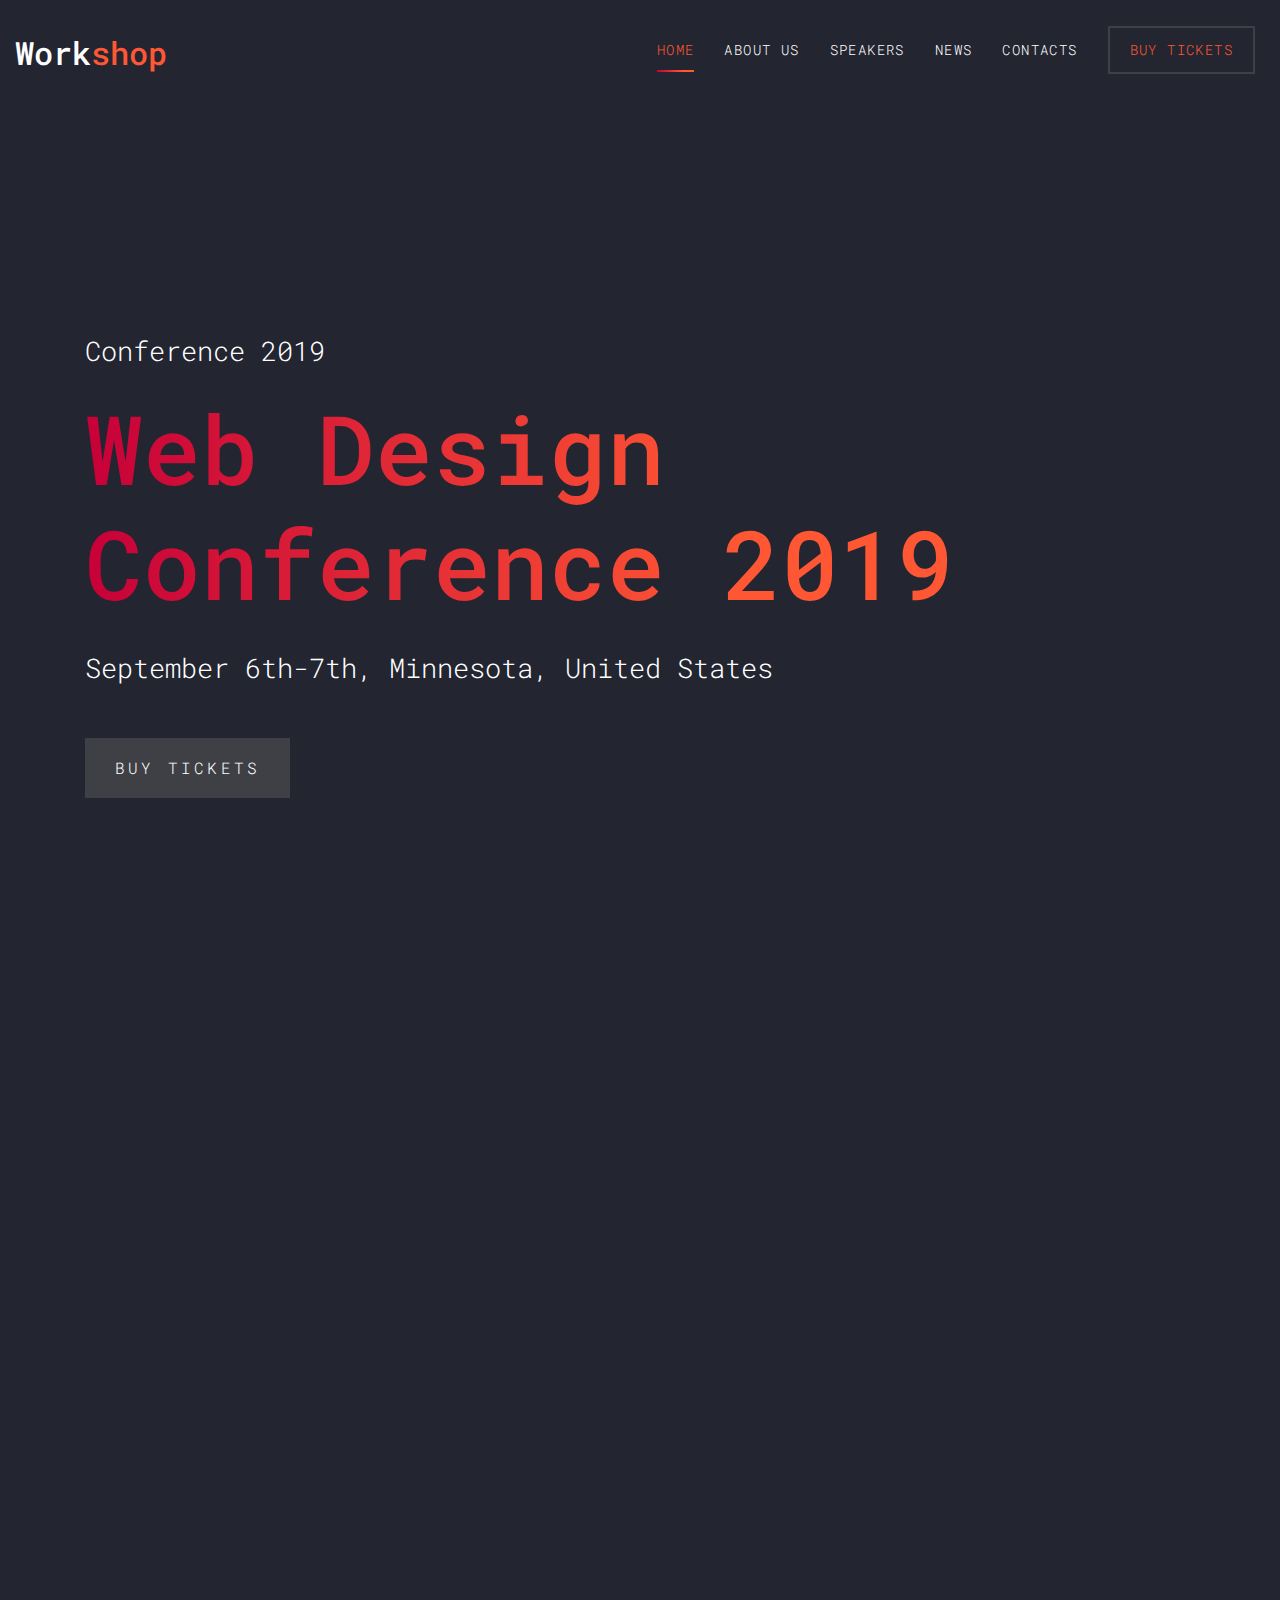
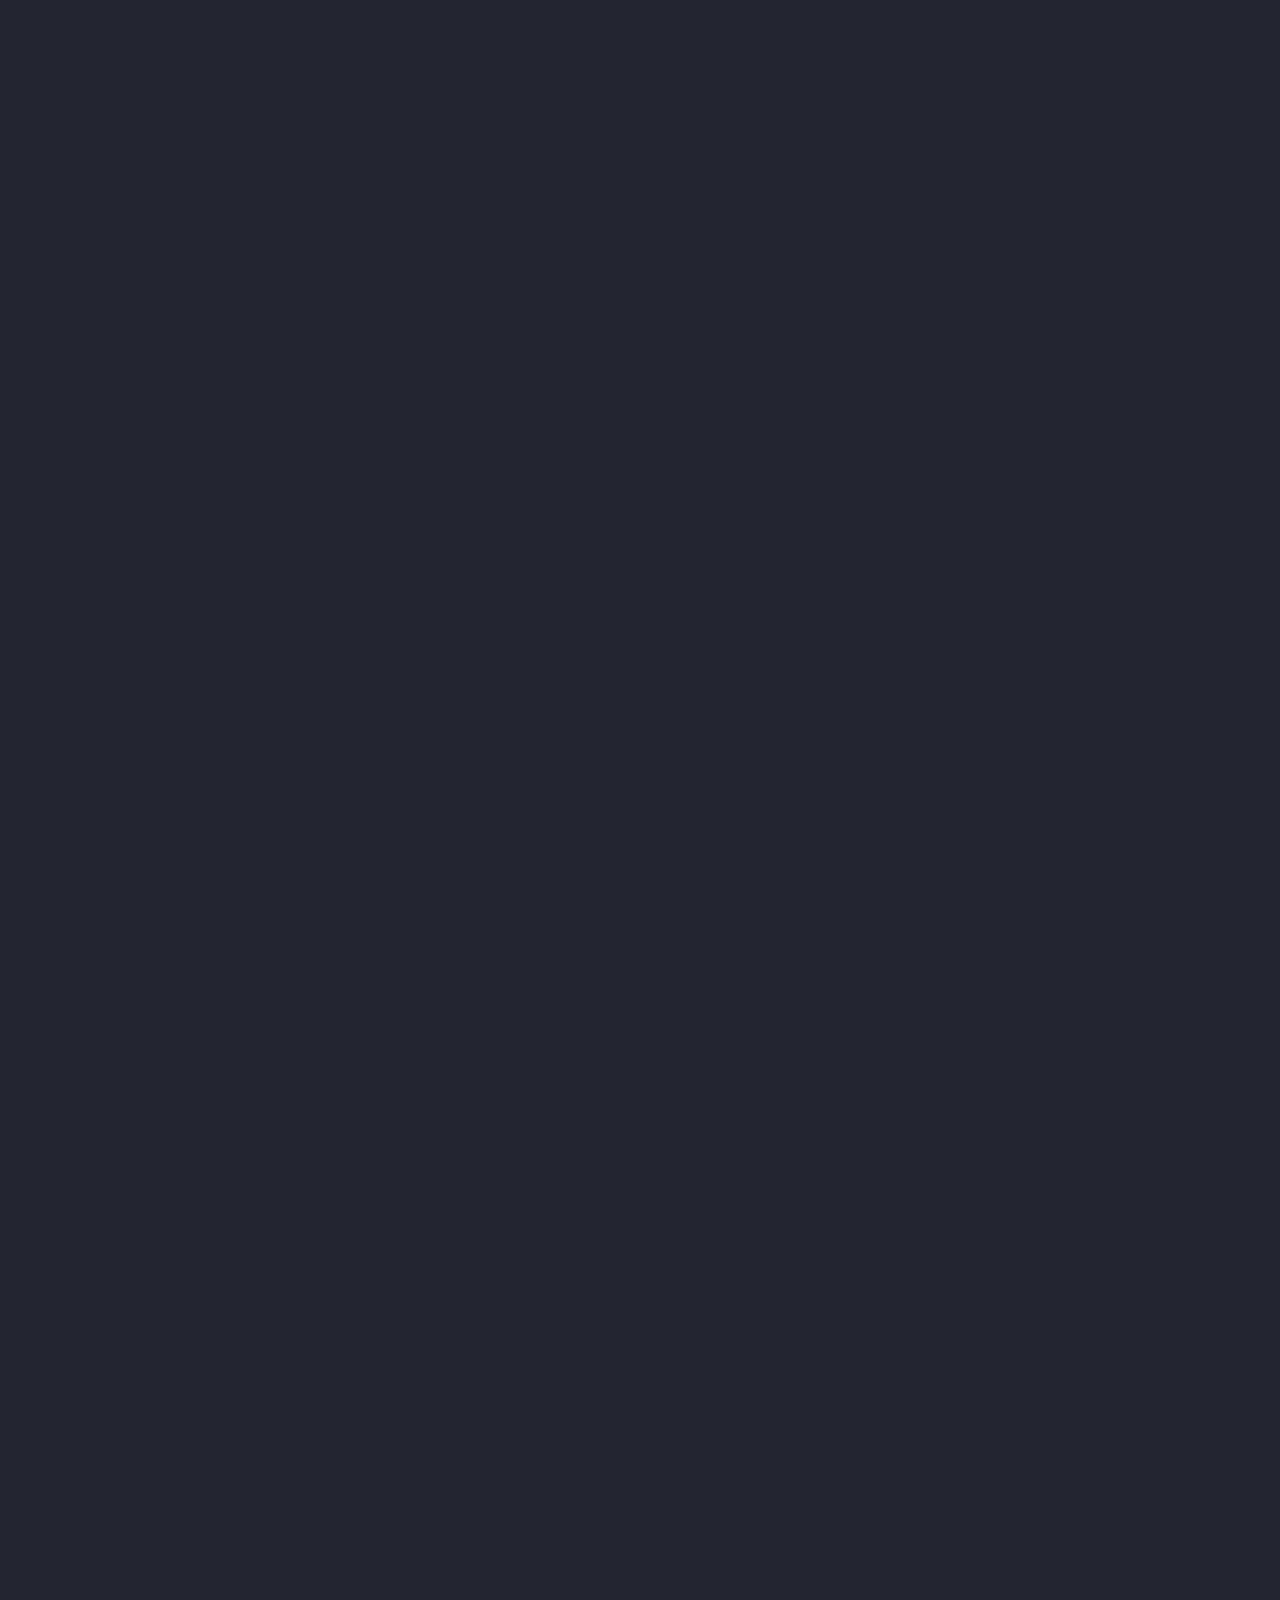
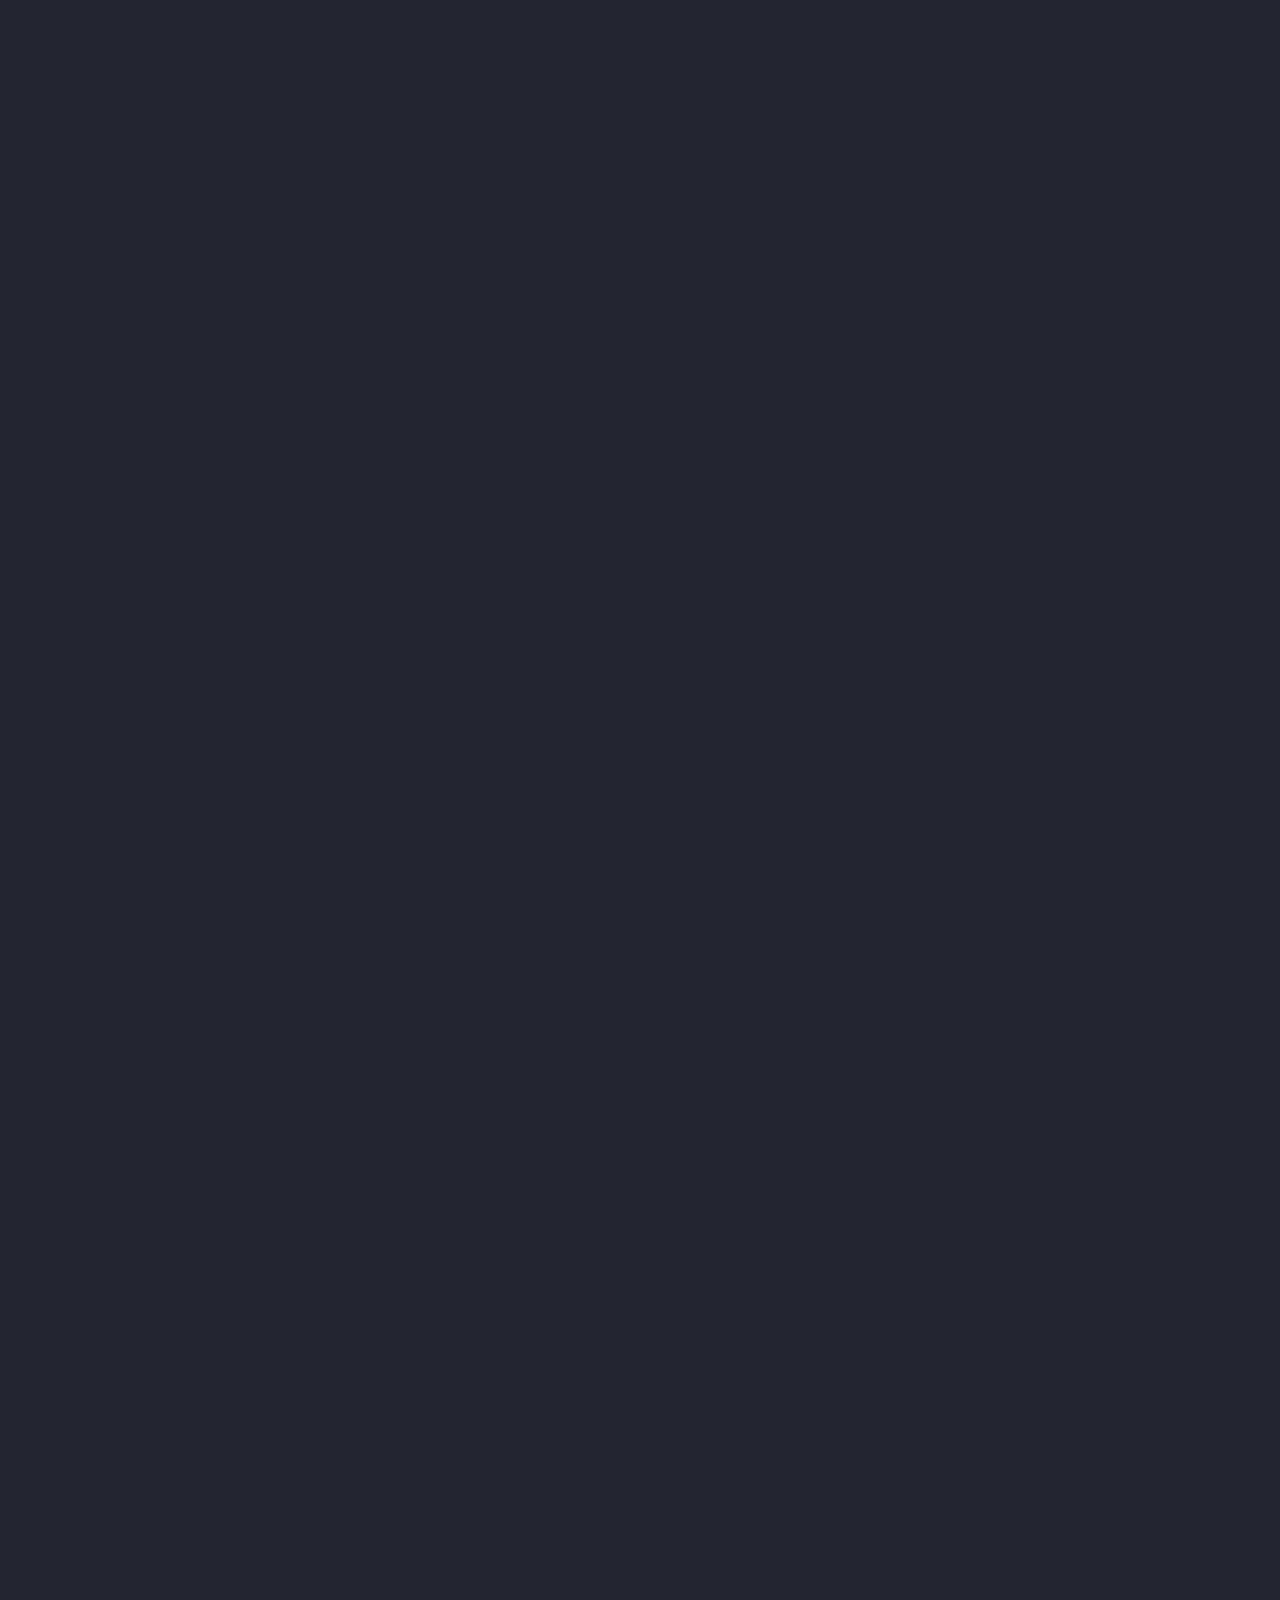
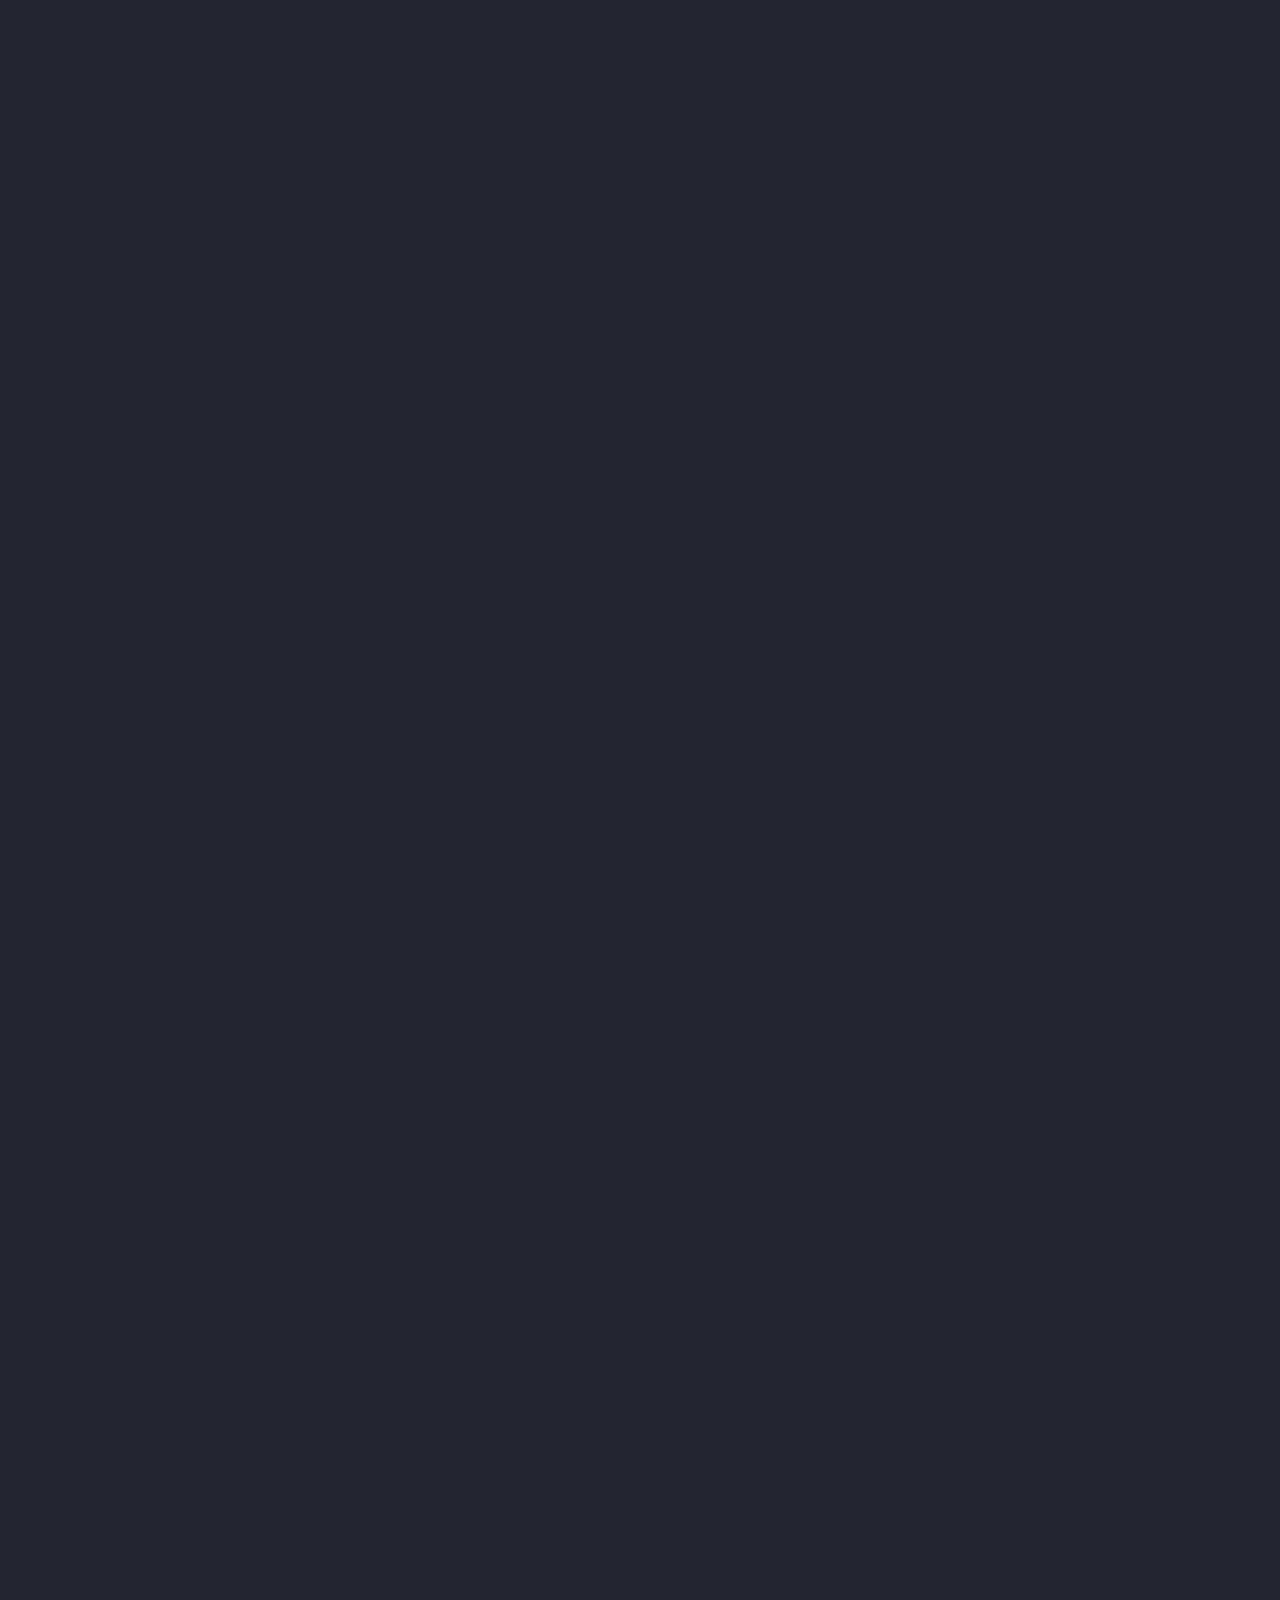
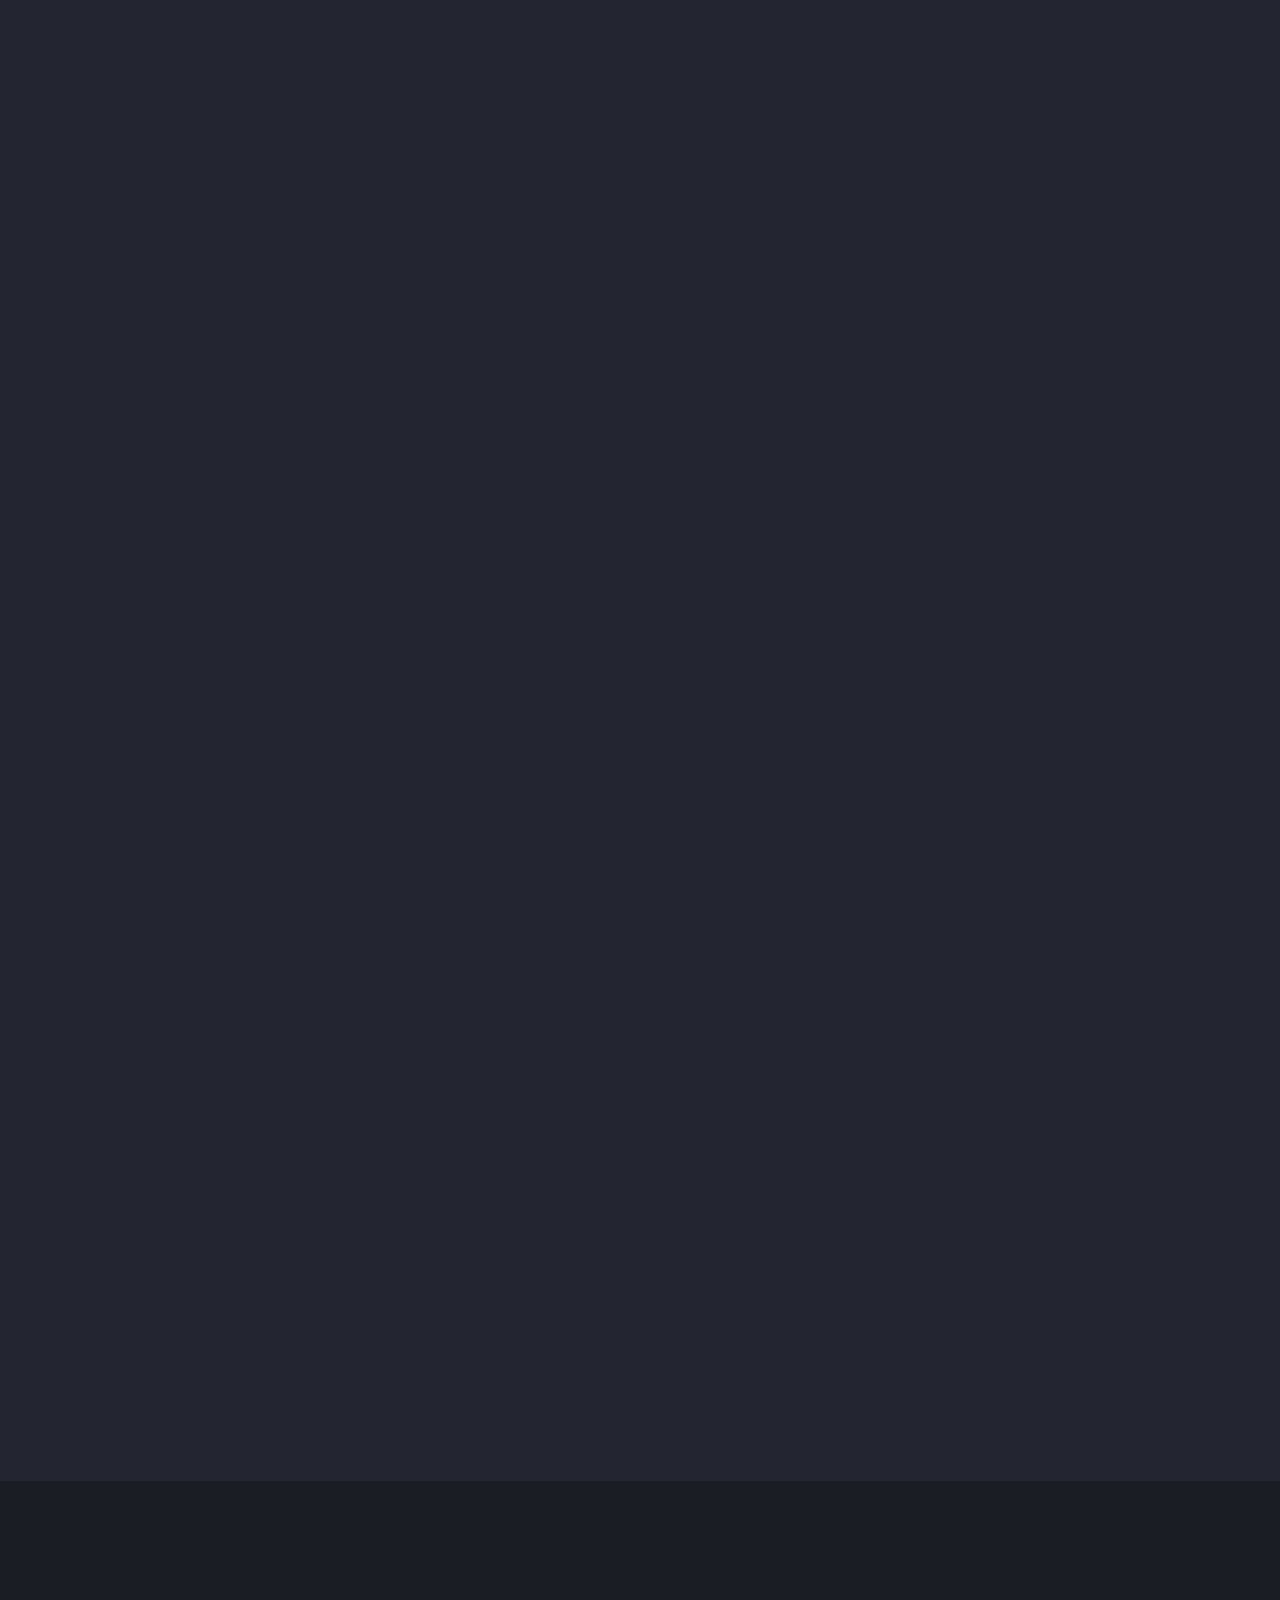
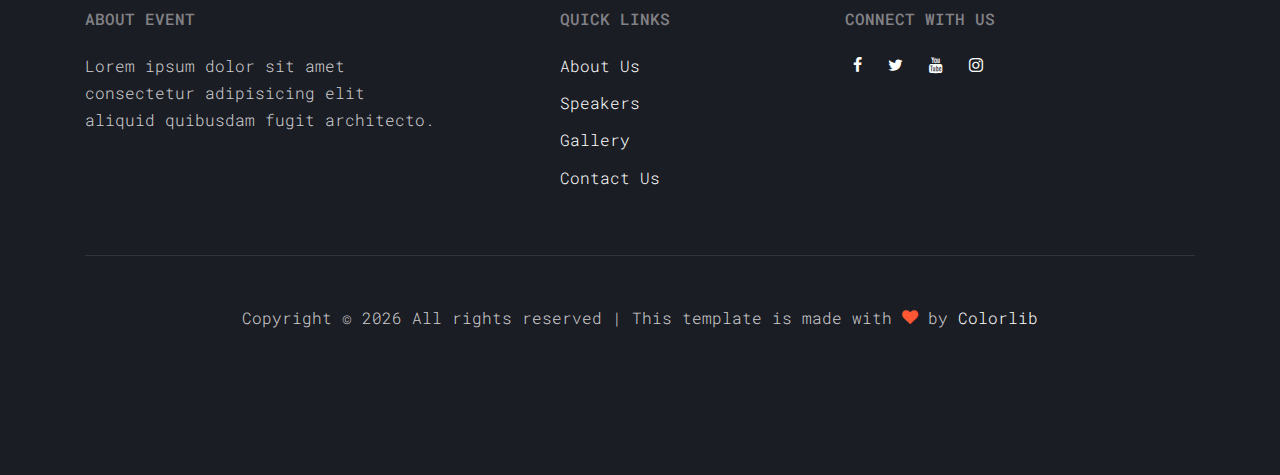
==== index.html @ 9989e041 "inital commit" ====
<!DOCTYPE html>
<html lang="en">
  <head>
    <title>Workshop &mdash; Colorlib Website Template</title>
    <meta charset="utf-8">
    <meta name="viewport" content="width=device-width, initial-scale=1, shrink-to-fit=no">

    <link href="https://fonts.googleapis.com/css?family=Roboto+Mono" rel="stylesheet">
    <link rel="stylesheet" href="fonts/icomoon/style.css">
    <link rel="stylesheet" href="css/bootstrap.min.css">
    <link rel="stylesheet" href="css/magnific-popup.css">
    <link rel="stylesheet" href="css/jquery-ui.css">
    <link rel="stylesheet" href="css/owl.carousel.min.css">
    <link rel="stylesheet" href="css/owl.theme.default.min.css">
    <link rel="stylesheet" href="css/bootstrap-datepicker.css">
    <link rel="stylesheet" href="fonts/flaticon/font/flaticon.css">
    <link rel="stylesheet" href="css/aos.css">

    <link rel="stylesheet" href="css/style.css">
  </head>
  <body>
  
  <div class="site-wrap">

    <div class="site-mobile-menu">
      <div class="site-mobile-menu-header">
        <div class="site-mobile-menu-close mt-3">
          <span class="icon-close2 js-menu-toggle"></span>
        </div>
      </div>
      <div class="site-mobile-menu-body"></div>
    </div>
    
    <header class="site-navbar py-3" role="banner">
      <div class="container-fluid">
        <div class="row align-items-center">
          <div class="col-11 col-xl-2">
            <h1 class="mb-0"><a href="index.html" class="text-white h2 mb-0">Work<span class="text-primary">shop</span> </a></h1>
          </div>
          <div class="col-12 col-md-10 d-none d-xl-block">
            <nav class="site-navigation position-relative text-right" role="navigation">
              <ul class="site-menu js-clone-nav mx-auto d-none d-lg-block">
                <li class="active"><a href="index.html">Home</a></li>
                <li><a href="about.html">About Us</a></li>
                <li><a href="speakers.html">Speakers</a></li>
                <li><a href="news.html">News</a></li>
                <li><a href="contact.html">Contacts</a></li>
                <li class="cta"><a href="buy-tickets.html">Buy Tickets</a></li>
              </ul>
            </nav>
          </div>
          <div class="d-inline-block d-xl-none ml-md-0 mr-auto py-3" style="position: relative; top: 3px;"><a href="#" class="site-menu-toggle js-menu-toggle text-white"><span class="icon-menu h3"></span></a></div>
          </div>
        </div>
      </div>
    </header>

    <div class="site-section site-hero">
      <div class="container">
        <div class="row align-items-center">
          <div class="col-md-10">
            <span class="d-block mb-3 caption" data-aos="fade-up" data-aos-delay="100">Conference 2019</span>
            <h1 class="d-block mb-4" data-aos="fade-up" data-aos-delay="200">Web Design Conference 2019</h1>
            <span class="d-block mb-5 caption" data-aos="fade-up" data-aos-delay="300">September 6th-7th, Minnesota, United States</span>
            <a href="#" class="btn-custom" data-aos="fade-up" data-aos-delay="400"><span>Buy Tickets</span></a>
          </div>
        </div>
      </div>
    </div>

    


    <div class="site-section">
      <div class="container">
        <div class="row mb-5">
          <div class="col-lg-4" data-aos="fade-up" data-aos-delay="100">
            <div class="site-section-heading">
              <h2>Speakers</h2>
            </div>
          </div>
          <div class="col-lg-5 mt-5 pl-lg-5" data-aos="fade-up" data-aos-delay="200">
            <p>Lorem ipsum dolor sit amet consectetur adipisicing elit. Natus error deleniti dolores necessitatibus eligendi. Nesciunt repellendus ab voluptatibus. Minima architecto impedit eaque molestiae dicta quam. Cum ducimus. Culpa distinctio aperiam</p>
          </div>
        </div>

        <div class="row align-items-center speaker">
          <div class="col-lg-6 mb-5 mb-lg-0" data-aos="fade" data-aos-delay="100">
            <img src="images/person_1.jpg" alt="Image" class="img-fluid">
          </div>
          <div class="col-lg-6 ml-auto">
            <h2 class="text-white mb-4 name" data-aos="fade-right" data-aos-delay="200">Emely Peters</h2>
            <div class="bio pl-lg-5">
              <span class="text-uppercase text-primary d-block mb-3" data-aos="fade-right" data-aos-delay="300">Web Designer</span>
              <p class="mb-4" data-aos="fade-right" data-aos-delay="400">Lorem ipsum dolor sit amet consectetur adipisicing elit. Natus error deleniti dolores necessitatibus eligendi. Nesciunt repellendus ab voluptatibus. Minima architecto impedit eaque molestiae dicta quam. Cum ducimus. Culpa distinctio aperiam</p>
              <p data-aos="fade-right" data-aos-delay="500">
                Follow Emely &mdash;
                <a href="#" class="p-2"><span class="icon-facebook"></span></a>
                <a href="#" class="p-2"><span class="icon-twitter"></span></a>
                <a href="#" class="p-2"><span class="icon-github"></span></a>
              </p>
            </div>
          </div>
        </div>

        <div class="row align-items-center speaker">
          <div class="col-lg-6 mb-5 mb-lg-0 order-lg-2" data-aos="fade" data-aos-delay="100">
            <img src="images/person_2.jpg" alt="Image" class="img-fluid">
          </div>
          <div class="col-lg-6 ml-auto order-lg-1">
            <h2 class="text-white mb-4 name" data-aos="fade-left" data-aos-delay="200">Alex Anchor</h2>
            <div class="bio pr-lg-5">
              <span class="text-uppercase text-primary d-block mb-3" data-aos="fade-left" data-aos-delay="300">Web Designer</span>
              <p class="mb-4" data-aos="fade-left" data-aos-delay="400">Lorem ipsum dolor sit amet consectetur adipisicing elit. Natus error deleniti dolores necessitatibus eligendi. Nesciunt repellendus ab voluptatibus. Minima architecto impedit eaque molestiae dicta quam. Cum ducimus. Culpa distinctio aperiam</p>
              <p data-aos="fade-left" data-aos-delay="500">
                Follow Alex &mdash;
                <a href="#" class="p-2"><span class="icon-facebook"></span></a>
                <a href="#" class="p-2"><span class="icon-twitter"></span></a>
                <a href="#" class="p-2"><span class="icon-github"></span></a>
              </p>
            </div>
          </div>
        </div>

        <div class="row align-items-center speaker">
          <div class="col-lg-6 mb-5 mb-lg-0" data-aos="fade" data-aos-delay="100">
            <img src="images/person_3.jpg" alt="Image" class="img-fluid">
          </div>
          <div class="col-lg-6 ml-auto">
            <h2 class="text-white mb-4 name" data-aos="fade-right" data-aos-delay="200">Aaron Thomas</h2>
            <div class="bio pl-lg-5">
              <span class="text-uppercase text-primary d-block mb-3" data-aos="fade-right" data-aos-delay="300">Web Designer</span>
              <p class="mb-4" data-aos="fade-right" data-aos-delay="400">Lorem ipsum dolor sit amet consectetur adipisicing elit. Natus error deleniti dolores necessitatibus eligendi. Nesciunt repellendus ab voluptatibus. Minima architecto impedit eaque molestiae dicta quam. Cum ducimus. Culpa distinctio aperiam</p>
              <p data-aos="fade-right" data-aos-delay="500">
                Follow Aaron &mdash;
                <a href="#" class="p-2"><span class="icon-facebook"></span></a>
                <a href="#" class="p-2"><span class="icon-twitter"></span></a>
                <a href="#" class="p-2"><span class="icon-github"></span></a>
              </p>
            </div>
          </div>
        </div>

      
        <div class="row align-items-center speaker">
          <div class="col-lg-6 mb-5 mb-lg-0 order-lg-2" data-aos="fade" data-aos-delay="100">
            <img src="images/person_4.jpg" alt="Image" class="img-fluid">
          </div>
          <div class="col-lg-6 ml-auto order-lg-1">
            <h2 class="text-white mb-4 name" data-aos="fade-left" data-aos-delay="200">Chris Mathews</h2>
            <div class="bio pr-lg-5">
              <span class="text-uppercase text-primary d-block mb-3" data-aos="fade-left" data-aos-delay="300">Web Designer</span>
              <p class="mb-4" data-aos="fade-left" data-aos-delay="400">Lorem ipsum dolor sit amet consectetur adipisicing elit. Natus error deleniti dolores necessitatibus eligendi. Nesciunt repellendus ab voluptatibus. Minima architecto impedit eaque molestiae dicta quam. Cum ducimus. Culpa distinctio aperiam</p>
              <p data-aos="fade-left" data-aos-delay="500">
                Follow Chris &mdash;
                <a href="#" class="p-2"><span class="icon-facebook"></span></a>
                <a href="#" class="p-2"><span class="icon-twitter"></span></a>
                <a href="#" class="p-2"><span class="icon-github"></span></a>
              </p>
            </div>
          </div>
        </div>

        
      </div>
    </div>


    
    <div class="site-section">
      <div class="container">
        <div class="row mb-5">
          <div class="col-lg-4" data-aos="fade-up">
            <div class="site-section-heading">
              <h2>Programs</h2>
            </div>
          </div>
          <div class="col-lg-6 mt-5 pl-lg-5" data-aos="fade-up" data-aos-delay="100">
            <p>Lorem ipsum dolor sit amet consectetur adipisicing elit. Natus error deleniti dolores necessitatibus eligendi. Nesciunt repellendus ab voluptatibus.</p>
          </div>
        </div>

        <div class="row align-items-stretch program">
          <div class="col-12 border-top border-bottom py-5" data-aos="fade" data-aos-delay="200">
            <div class="row align-items-stretch">
              <div class="col-md-3 text-white mb-3 mb-md-0"><span class="h4">8:00</span> <span>AM</span></div>
              <div class="col-md-9">
                <h2 class="text-white">Design your open source strategy</h2>
                <span>Chris Mathews</span>
              </div>
            </div>
          </div>

          <div class="col-12 border-bottom py-5" data-aos="fade" data-aos-delay="300">
            <div class="row align-items-stretch">
              <div class="col-md-3 text-white mb-3 mb-md-0"><span class="h4">9:30</span> <span>AM</span></div>
              <div class="col-md-9">
                <h2 class="text-white">Design your open source strategy</h2>
                <span>Chris Mathews</span>
              </div>
            </div>
          </div>

          <div class="col-12 border-bottom py-5" data-aos="fade" data-aos-delay="400">
            <div class="row align-items-stretch">
              <div class="col-md-3 text-white mb-3 mb-md-0"><span class="h4">10:30</span> <span>AM</span></div>
              <div class="col-md-9">
                <h2 class="text-white">Design your open source strategy</h2>
                <span>Chris Mathews</span>
              </div>
            </div>
          </div>

          <div class="col-12 border-bottom py-5" data-aos="fade" data-aos-delay="500">
            <div class="row align-items-stretch">
              <div class="col-md-3 text-white mb-3 mb-md-0"><span class="h4">10:45</span> <span>NOON</span></div>
              <div class="col-md-9">
                <h2 class="text-white">Break With Snacks</h2>
              </div>
            </div>
          </div>

          <div class="col-12 border-bottom py-5" data-aos="fade" data-aos-delay="600">
            <div class="row align-items-stretch">
              <div class="col-md-3 text-white mb-3 mb-md-0"><span class="h4">11:30</span> <span>AM</span></div>
              <div class="col-md-9">
                <h2 class="text-white">Design your open source strategy</h2>
                <span>Chris Mathews</span>
              </div>
            </div>
          </div>

          <div class="col-12 border-bottom py-5" data-aos="fade" data-aos-delay="700">
            <div class="row align-items-stretch">
              <div class="col-md-3 text-white mb-3 mb-md-0"><span class="h4">12:00</span> <span>NOON</span></div>
              <div class="col-md-9">
                <h2 class="text-white">Break For Lunch</h2>
              </div>
            </div>
          </div>


        </div>
      </div>
    </div>

    <div class="site-section">
      <div class="container">
        <div class="row mb-5">
          <div class="col-lg-4 ">
            <div class="site-section-heading" data-aos="fade-up">
              <h2>Sponsors</h2>
            </div>
          </div>
          <div class="col-lg-6 mt-5 pl-lg-5" data-aos="fade-up" data-aos-delay="100">
            <p>Lorem ipsum dolor sit amet consectetur adipisicing elit. Natus error deleniti dolores necessitatibus eligendi. Nesciunt repellendus ab voluptatibus.</p>
          </div>
        </div>
        <div class="row mb-5">
          <div class="col-md-6 col-lg-4 mb-5 mb-lg-0" data-aos="fade" data-aos-delay="200">
            <img src="images/logo_1.png" alt="Image" class="img-fluid">
          </div>
          <div class="col-md-6 col-lg-4 mb-5 mb-lg-0" data-aos="fade" data-aos-delay="300">
            <img src="images/logo_2.png" alt="Image" class="img-fluid">
          </div>
          <div class="col-md-6 col-lg-4 mb-5 mb-lg-0" data-aos="fade" data-aos-delay="400">
            <img src="images/logo_3.png" alt="Image" class="img-fluid">
          </div>

          <div class="col-md-6 col-lg-4 mb-5 mb-lg-0" data-aos="fade" data-aos-delay="500">
            <img src="images/logo_4.png" alt="Image" class="img-fluid">
          </div>
          <div class="col-md-6 col-lg-4 mb-5 mb-lg-0" data-aos="fade" data-aos-delay="600">
            <img src="images/logo_5.png" alt="Image" class="img-fluid">
          </div>
          <div class="col-md-6 col-lg-4 mb-5 mb-lg-0" data-aos="fade" data-aos-delay="700">
            <img src="images/logo_6.png" alt="Image" class="img-fluid">
          </div>

        </div>

        <div class="row" data-aos="fade-up" data-aos-delay="500">
          <div class="col-12 text-center pt-5">
            <a href="#" class="btn-custom" data-aos="fade-up" data-aos-delay="800"><span>Be a Sponsor</span></a>
          </div>
        </div>
      </div>
    </div>

    <div class="site-section">
      <div class="container">
        <div class="row mb-5">
          <div class="col-lg-4">
            <div class="site-section-heading" data-aos="fade-up">
              <h2>News</h2>
            </div>
          </div>
          <div class="col-lg-6 mt-5 pl-lg-5" data-aos="fade-up" data-aos-delay="100">
            <p>Lorem ipsum dolor sit amet consectetur adipisicing elit. Natus error deleniti dolores necessitatibus eligendi. Nesciunt repellendus ab voluptatibus.</p>
          </div>
        </div>

        <div class="row mb-5">
          <div class="col-md-6 col-lg-4 mb-5 mb-lg-0 blog-entry"  data-aos="fade-up" data-aos-delay="200">
            <a href="#" class="d-block mb-4">
              <img src="images/person_1.jpg" alt="Image" class="img-fluid"> 
            </a>
            <h2 class="mb-4"><a href="#">Design your open source strategy</a></h2>
            <div class="mb-4 post-meta d-flex align-items-center">
              <div class="mr-2"><img src="images/person_1.jpg" alt="Image" class="img-fluid"></div>
              <div><span>By <a href="#">Emely Peters</a></span> &mdash; <span>Sep. 10, 2019</span></div> 
            </div>
            <p>Lorem ipsum dolor sit amet consectetur adipisicing elit. Natus error deleniti dolores necessitatibus eligendi. Nesciunt repellendus ab voluptatibus.
          </div>

          <div class="col-md-6 col-lg-4 mb-5 mb-lg-0 blog-entry" data-aos="fade-up" data-aos-delay="300">
            <a href="#" class="d-block mb-4">
              <img src="images/person_1.jpg" alt="Image" class="img-fluid"> 
            </a>
            <h2 class="mb-4"><a href="#">Design your open source strategy</a></h2>
            <div class="mb-4 post-meta d-flex align-items-center">
              <div class="mr-2"><img src="images/person_1.jpg" alt="Image" class="img-fluid"></div>
              <div><span>By <a href="#">Emely Peters</a></span> &mdash; <span>Sep. 10, 2019</span></div> 
            </div>
            <p>Lorem ipsum dolor sit amet consectetur adipisicing elit. Natus error deleniti dolores necessitatibus eligendi. Nesciunt repellendus ab voluptatibus.
          </div>

          <div class="col-md-6 col-lg-4 mb-5 mb-lg-0 blog-entry" data-aos="fade-up" data-aos-delay="400">
            <a href="#" class="d-block mb-4">
              <img src="images/person_1.jpg" alt="Image" class="img-fluid"> 
            </a>
            <h2 class="mb-4"><a href="#">Design your open source strategy</a></h2>
            <div class="mb-4 post-meta d-flex align-items-center">
              <div class="mr-2"><img src="images/person_1.jpg" alt="Image" class="img-fluid"></div>
              <div><span>By <a href="#">Emely Peters</a></span> &mdash; <span>Sep. 10, 2019</span></div> 
            </div>
            <p>Lorem ipsum dolor sit amet consectetur adipisicing elit. Natus error deleniti dolores necessitatibus eligendi. Nesciunt repellendus ab voluptatibus.
          </div>

        </div>
        <div class="row" data-aos="fade-up" data-aos-delay="500">
          <div class="col-12 text-center">
            <a href="#" class="btn-custom" data-aos="fade-up" data-aos-delay="400"><span>More Blog Posts</span></a>
          </div>
        </div>
      </div>
    </div>
      
    <footer class="site-footer">
      <div class="container">
        <div class="row mb-5">
          <div class="col-md-4">
            <h2 class="footer-heading text-uppercase mb-4">About Event</h2>
            <p>Lorem ipsum dolor sit amet consectetur adipisicing elit aliquid quibusdam fugit architecto.</p>
          </div>
          <div class="col-md-3 ml-auto">
            <h2 class="footer-heading text-uppercase mb-4">Quick Links</h2>
            <ul class="list-unstyled">
              <li><a href="#">About Us</a></li>
              <li><a href="#">Speakers</a></li>
              <li><a href="#">Gallery</a></li>
              <li><a href="#">Contact Us</a></li>
            </ul>
          </div>
          <div class="col-md-4">
            <h2 class="footer-heading text-uppercase mb-4">Connect with Us</h2>
            <p>
              <a href="#" class="p-2 pl-0"><span class="icon-facebook"></span></a>
              <a href="#" class="p-2"><span class="icon-twitter"></span></a>
              <a href="#" class="p-2"><span class="icon-youtube"></span></a>
              <a href="#" class="p-2"><span class="icon-instagram"></span></a>
            </p>
          </div>
        </div>
        <div class="row">
          
            <div class="col-md-12 text-center">
              <div class="border-top pt-5">
              <p>
              <!-- Link back to Colorlib can't be removed. Template is licensed under CC BY 3.0. -->
              Copyright &copy; <script>document.write(new Date().getFullYear());</script> All rights reserved | This template is made with <i class="icon-heart text-primary" aria-hidden="true"></i> by <a href="https://colorlib.com" target="_blank" >Colorlib</a>
              <!-- Link back to Colorlib can't be removed. Template is licensed under CC BY 3.0. -->
              </p>
            </div>
          </div>
        </div>
      </div>
    </footer>
    
  </div>

  <script src="js/jquery-3.3.1.min.js"></script>
  <script src="js/jquery-migrate-3.0.1.min.js"></script>
  <script src="js/jquery-ui.js"></script>
  <script src="js/popper.min.js"></script>
  <script src="js/bootstrap.min.js"></script>
  <script src="js/owl.carousel.min.js"></script>
  <script src="js/jquery.stellar.min.js"></script>
  <script src="js/jquery.countdown.min.js"></script>
  <script src="js/jquery.magnific-popup.min.js"></script>
  <script src="js/bootstrap-datepicker.min.js"></script>
  <script src="js/aos.js"></script>

  <script src="js/main.js"></script>
    
  </body>
</html>
---- fonts/icomoon/style.css ----
@font-face {
  font-family: 'icomoon';
  src:  url('fonts/icomoon.eot?10si43');
  src:  url('fonts/icomoon.eot?10si43#iefix') format('embedded-opentype'),
    url('fonts/icomoon.ttf?10si43') format('truetype'),
    url('fonts/icomoon.woff?10si43') format('woff'),
    url('fonts/icomoon.svg?10si43#icomoon') format('svg');
  font-weight: normal;
  font-style: normal;
}

[class^="icon-"], [class*=" icon-"] {
  /* use !important to prevent issues with browser extensions that change fonts */
  font-family: 'icomoon' !important;
  speak: none;
  font-style: normal;
  font-weight: normal;
  font-variant: normal;
  text-transform: none;
  line-height: 1;

  /* Better Font Rendering =========== */
  -webkit-font-smoothing: antialiased;
  -moz-osx-font-smoothing: grayscale;
}

.icon-asterisk:before {
  content: "\f069";
}
.icon-plus:before {
  content: "\f067";
}
.icon-question:before {
  content: "\f128";
}
.icon-minus:before {
  content: "\f068";
}
.icon-glass:before {
  content: "\f000";
}
.icon-music:before {
  content: "\f001";
}
.icon-search:before {
  content: "\f002";
}
.icon-envelope-o:before {
  content: "\f003";
}
.icon-heart:before {
  content: "\f004";
}
.icon-star:before {
  content: "\f005";
}
.icon-star-o:before {
  content: "\f006";
}
.icon-user:before {
  content: "\f007";
}
.icon-film:before {
  content: "\f008";
}
.icon-th-large:before {
  content: "\f009";
}
.icon-th:before {
  content: "\f00a";
}
.icon-th-list:before {
  content: "\f00b";
}
.icon-check:before {
  content: "\f00c";
}
.icon-close:before {
  content: "\f00d";
}
.icon-remove:before {
  content: "\f00d";
}
.icon-times:before {
  content: "\f00d";
}
.icon-search-plus:before {
  content: "\f00e";
}
.icon-search-minus:before {
  content: "\f010";
}
.icon-power-off:before {
  content: "\f011";
}
.icon-signal:before {
  content: "\f012";
}
.icon-cog:before {
  content: "\f013";
}
.icon-gear:before {
  content: "\f013";
}
.icon-trash-o:before {
  content: "\f014";
}
.icon-home:before {
  content: "\f015";
}
.icon-file-o:before {
  content: "\f016";
}
.icon-clock-o:before {
  content: "\f017";
}
.icon-road:before {
  content: "\f018";
}
.icon-download:before {
  content: "\f019";
}
.icon-arrow-circle-o-down:before {
  content: "\f01a";
}
.icon-arrow-circle-o-up:before {
  content: "\f01b";
}
.icon-inbox:before {
  content: "\f01c";
}
.icon-play-circle-o:before {
  content: "\f01d";
}
.icon-repeat:before {
  content: "\f01e";
}
.icon-rotate-right:before {
  content: "\f01e";
}
.icon-refresh:before {
  content: "\f021";
}
.icon-list-alt:before {
  content: "\f022";
}
.icon-lock:before {
  content: "\f023";
}
.icon-flag:before {
  content: "\f024";
}
.icon-headphones:before {
  content: "\f025";
}
.icon-volume-off:before {
  content: "\f026";
}
.icon-volume-down:before {
  content: "\f027";
}
.icon-volume-up:before {
  content: "\f028";
}
.icon-qrcode:before {
  content: "\f029";
}
.icon-barcode:before {
  content: "\f02a";
}
.icon-tag:before {
  content: "\f02b";
}
.icon-tags:before {
  content: "\f02c";
}
.icon-book:before {
  content: "\f02d";
}
.icon-bookmark:before {
  content: "\f02e";
}
.icon-print:before {
  content: "\f02f";
}
.icon-camera:before {
  content: "\f030";
}
.icon-font:before {
  content: "\f031";
}
.icon-bold:before {
  content: "\f032";
}
.icon-italic:before {
  content: "\f033";
}
.icon-text-height:before {
  content: "\f034";
}
.icon-text-width:before {
  content: "\f035";
}
.icon-align-left:before {
  content: "\f036";
}
.icon-align-center:before {
  content: "\f037";
}
.icon-align-right:before {
  content: "\f038";
}
.icon-align-justify:before {
  content: "\f039";
}
.icon-list:before {
  content: "\f03a";
}
.icon-dedent:before {
  content: "\f03b";
}
.icon-outdent:before {
  content: "\f03b";
}
.icon-indent:before {
  content: "\f03c";
}
.icon-video-camera:before {
  content: "\f03d";
}
.icon-image:before {
  content: "\f03e";
}
.icon-photo:before {
  content: "\f03e";
}
.icon-picture-o:before {
  content: "\f03e";
}
.icon-pencil:before {
  content: "\f040";
}
.icon-map-marker:before {
  content: "\f041";
}
.icon-adjust:before {
  content: "\f042";
}
.icon-tint:before {
  content: "\f043";
}
.icon-edit:before {
  content: "\f044";
}
.icon-pencil-square-o:before {
  content: "\f044";
}
.icon-share-square-o:before {
  content: "\f045";
}
.icon-check-square-o:before {
  content: "\f046";
}
.icon-arrows:before {
  content: "\f047";
}
.icon-step-backward:before {
  content: "\f048";
}
.icon-fast-backward:before {
  content: "\f049";
}
.icon-backward:before {
  content: "\f04a";
}
.icon-play:before {
  content: "\f04b";
}
.icon-pause:before {
  content: "\f04c";
}
.icon-stop:before {
  content: "\f04d";
}
.icon-forward:before {
  content: "\f04e";
}
.icon-fast-forward:before {
  content: "\f050";
}
.icon-step-forward:before {
  content: "\f051";
}
.icon-eject:before {
  content: "\f052";
}
.icon-chevron-left:before {
  content: "\f053";
}
.icon-chevron-right:before {
  content: "\f054";
}
.icon-plus-circle:before {
  content: "\f055";
}
.icon-minus-circle:before {
  content: "\f056";
}
.icon-times-circle:before {
  content: "\f057";
}
.icon-check-circle:before {
  content: "\f058";
}
.icon-question-circle:before {
  content: "\f059";
}
.icon-info-circle:before {
  content: "\f05a";
}
.icon-crosshairs:before {
  content: "\f05b";
}
.icon-times-circle-o:before {
  content: "\f05c";
}
.icon-check-circle-o:before {
  content: "\f05d";
}
.icon-ban:before {
  content: "\f05e";
}
.icon-arrow-left:before {
  content: "\f060";
}
.icon-arrow-right:before {
  content: "\f061";
}
.icon-arrow-up:before {
  content: "\f062";
}
.icon-arrow-down:before {
  content: "\f063";
}
.icon-mail-forward:before {
  content: "\f064";
}
.icon-share:before {
  content: "\f064";
}
.icon-expand:before {
  content: "\f065";
}
.icon-compress:before {
  content: "\f066";
}
.icon-exclamation-circle:before {
  content: "\f06a";
}
.icon-gift:before {
  content: "\f06b";
}
.icon-leaf:before {
  content: "\f06c";
}
.icon-fire:before {
  content: "\f06d";
}
.icon-eye:before {
  content: "\f06e";
}
.icon-eye-slash:before {
  content: "\f070";
}
.icon-exclamation-triangle:before {
  content: "\f071";
}
.icon-warning:before {
  content: "\f071";
}
.icon-plane:before {
  content: "\f072";
}
.icon-calendar:before {
  content: "\f073";
}
.icon-random:before {
  content: "\f074";
}
.icon-comment:before {
  content: "\f075";
}
.icon-magnet:before {
  content: "\f076";
}
.icon-chevron-up:before {
  content: "\f077";
}
.icon-chevron-down:before {
  content: "\f078";
}
.icon-retweet:before {
  content: "\f079";
}
.icon-shopping-cart:before {
  content: "\f07a";
}
.icon-folder:before {
  content: "\f07b";
}
.icon-folder-open:before {
  content: "\f07c";
}
.icon-arrows-v:before {
  content: "\f07d";
}
.icon-arrows-h:before {
  content: "\f07e";
}
.icon-bar-chart:before {
  content: "\f080";
}
.icon-bar-chart-o:before {
  content: "\f080";
}
.icon-twitter-square:before {
  content: "\f081";
}
.icon-facebook-square:before {
  content: "\f082";
}
.icon-camera-retro:before {
  content: "\f083";
}
.icon-key:before {
  content: "\f084";
}
.icon-cogs:before {
  content: "\f085";
}
.icon-gears:before {
  content: "\f085";
}
.icon-comments:before {
  content: "\f086";
}
.icon-thumbs-o-up:before {
  content: "\f087";
}
.icon-thumbs-o-down:before {
  content: "\f088";
}
.icon-star-half:before {
  content: "\f089";
}
.icon-heart-o:before {
  content: "\f08a";
}
.icon-sign-out:before {
  content: "\f08b";
}
.icon-linkedin-square:before {
  content: "\f08c";
}
.icon-thumb-tack:before {
  content: "\f08d";
}
.icon-external-link:before {
  content: "\f08e";
}
.icon-sign-in:before {
  content: "\f090";
}
.icon-trophy:before {
  content: "\f091";
}
.icon-github-square:before {
  content: "\f092";
}
.icon-upload:before {
  content: "\f093";
}
.icon-lemon-o:before {
  content: "\f094";
}
.icon-phone:before {
  content: "\f095";
}
.icon-square-o:before {
  content: "\f096";
}
.icon-bookmark-o:before {
  content: "\f097";
}
.icon-phone-square:before {
  content: "\f098";
}
.icon-twitter:before {
  content: "\f099";
}
.icon-facebook:before {
  content: "\f09a";
}
.icon-facebook-f:before {
  content: "\f09a";
}
.icon-github:before {
  content: "\f09b";
}
.icon-unlock:before {
  content: "\f09c";
}
.icon-credit-card:before {
  content: "\f09d";
}
.icon-feed:before {
  content: "\f09e";
}
.icon-rss:before {
  content: "\f09e";
}
.icon-hdd-o:before {
  content: "\f0a0";
}
.icon-bullhorn:before {
  content: "\f0a1";
}
.icon-bell-o:before {
  content: "\f0a2";
}
.icon-certificate:before {
  content: "\f0a3";
}
.icon-hand-o-right:before {
  content: "\f0a4";
}
.icon-hand-o-left:before {
  content: "\f0a5";
}
.icon-hand-o-up:before {
  content: "\f0a6";
}
.icon-hand-o-down:before {
  content: "\f0a7";
}
.icon-arrow-circle-left:before {
  content: "\f0a8";
}
.icon-arrow-circle-right:before {
  content: "\f0a9";
}
.icon-arrow-circle-up:before {
  content: "\f0aa";
}
.icon-arrow-circle-down:before {
  content: "\f0ab";
}
.icon-globe:before {
  content: "\f0ac";
}
.icon-wrench:before {
  content: "\f0ad";
}
.icon-tasks:before {
  content: "\f0ae";
}
.icon-filter:before {
  content: "\f0b0";
}
.icon-briefcase:before {
  content: "\f0b1";
}
.icon-arrows-alt:before {
  content: "\f0b2";
}
.icon-group:before {
  content: "\f0c0";
}
.icon-users:before {
  content: "\f0c0";
}
.icon-chain:before {
  content: "\f0c1";
}
.icon-link:before {
  content: "\f0c1";
}
.icon-cloud:before {
  content: "\f0c2";
}
.icon-flask:before {
  content: "\f0c3";
}
.icon-cut:before {
  content: "\f0c4";
}
.icon-scissors:before {
  content: "\f0c4";
}
.icon-copy:before {
  content: "\f0c5";
}
.icon-files-o:before {
  content: "\f0c5";
}
.icon-paperclip:before {
  content: "\f0c6";
}
.icon-floppy-o:before {
  content: "\f0c7";
}
.icon-save:before {
  content: "\f0c7";
}
.icon-square:before {
  content: "\f0c8";
}
.icon-bars:before {
  content: "\f0c9";
}
.icon-navicon:before {
  content: "\f0c9";
}
.icon-reorder:before {
  content: "\f0c9";
}
.icon-list-ul:before {
  content: "\f0ca";
}
.icon-list-ol:before {
  content: "\f0cb";
}
.icon-strikethrough:before {
  content: "\f0cc";
}
.icon-underline:before {
  content: "\f0cd";
}
.icon-table:before {
  content: "\f0ce";
}
.icon-magic:before {
  content: "\f0d0";
}
.icon-truck:before {
  content: "\f0d1";
}
.icon-pinterest:before {
  content: "\f0d2";
}
.icon-pinterest-square:before {
  content: "\f0d3";
}
.icon-google-plus-square:before {
  content: "\f0d4";
}
.icon-google-plus:before {
  content: "\f0d5";
}
.icon-money:before {
  content: "\f0d6";
}
.icon-caret-down:before {
  content: "\f0d7";
}
.icon-caret-up:before {
  content: "\f0d8";
}
.icon-caret-left:before {
  content: "\f0d9";
}
.icon-caret-right:before {
  content: "\f0da";
}
.icon-columns:before {
  content: "\f0db";
}
.icon-sort:before {
  content: "\f0dc";
}
.icon-unsorted:before {
  content: "\f0dc";
}
.icon-sort-desc:before {
  content: "\f0dd";
}
.icon-sort-down:before {
  content: "\f0dd";
}
.icon-sort-asc:before {
  content: "\f0de";
}
.icon-sort-up:before {
  content: "\f0de";
}
.icon-envelope:before {
  content: "\f0e0";
}
.icon-linkedin:before {
  content: "\f0e1";
}
.icon-rotate-left:before {
  content: "\f0e2";
}
.icon-undo:before {
  content: "\f0e2";
}
.icon-gavel:before {
  content: "\f0e3";
}
.icon-legal:before {
  content: "\f0e3";
}
.icon-dashboard:before {
  content: "\f0e4";
}
.icon-tachometer:before {
  content: "\f0e4";
}
.icon-comment-o:before {
  content: "\f0e5";
}
.icon-comments-o:before {
  content: "\f0e6";
}
.icon-bolt:before {
  content: "\f0e7";
}
.icon-flash:before {
  content: "\f0e7";
}
.icon-sitemap:before {
  content: "\f0e8";
}
.icon-umbrella:before {
  content: "\f0e9";
}
.icon-clipboard:before {
  content: "\f0ea";
}
.icon-paste:before {
  content: "\f0ea";
}
.icon-lightbulb-o:before {
  content: "\f0eb";
}
.icon-exchange:before {
  content: "\f0ec";
}
.icon-cloud-download:before {
  content: "\f0ed";
}
.icon-cloud-upload:before {
  content: "\f0ee";
}
.icon-user-md:before {
  content: "\f0f0";
}
.icon-stethoscope:before {
  content: "\f0f1";
}
.icon-suitcase:before {
  content: "\f0f2";
}
.icon-bell:before {
  content: "\f0f3";
}
.icon-coffee:before {
  content: "\f0f4";
}
.icon-cutlery:before {
  content: "\f0f5";
}
.icon-file-text-o:before {
  content: "\f0f6";
}
.icon-building-o:before {
  content: "\f0f7";
}
.icon-hospital-o:before {
  content: "\f0f8";
}
.icon-ambulance:before {
  content: "\f0f9";
}
.icon-medkit:before {
  content: "\f0fa";
}
.icon-fighter-jet:before {
  content: "\f0fb";
}
.icon-beer:before {
  content: "\f0fc";
}
.icon-h-square:before {
  content: "\f0fd";
}
.icon-plus-square:before {
  content: "\f0fe";
}
.icon-angle-double-left:before {
  content: "\f100";
}
.icon-angle-double-right:before {
  content: "\f101";
}
.icon-angle-double-up:before {
  content: "\f102";
}
.icon-angle-double-down:before {
  content: "\f103";
}
.icon-angle-left:before {
  content: "\f104";
}
.icon-angle-right:before {
  content: "\f105";
}
.icon-angle-up:before {
  content: "\f106";
}
.icon-angle-down:before {
  content: "\f107";
}
.icon-desktop:before {
  content: "\f108";
}
.icon-laptop:before {
  content: "\f109";
}
.icon-tablet:before {
  content: "\f10a";
}
.icon-mobile:before {
  content: "\f10b";
}
.icon-mobile-phone:before {
  content: "\f10b";
}
.icon-circle-o:before {
  content: "\f10c";
}
.icon-quote-left:before {
  content: "\f10d";
}
.icon-quote-right:before {
  content: "\f10e";
}
.icon-spinner:before {
  content: "\f110";
}
.icon-circle:before {
  content: "\f111";
}
.icon-mail-reply:before {
  content: "\f112";
}
.icon-reply:before {
  content: "\f112";
}
.icon-github-alt:before {
  content: "\f113";
}
.icon-folder-o:before {
  content: "\f114";
}
.icon-folder-open-o:before {
  content: "\f115";
}
.icon-smile-o:before {
  content: "\f118";
}
.icon-frown-o:before {
  content: "\f119";
}
.icon-meh-o:before {
  content: "\f11a";
}
.icon-gamepad:before {
  content: "\f11b";
}
.icon-keyboard-o:before {
  content: "\f11c";
}
.icon-flag-o:before {
  content: "\f11d";
}
.icon-flag-checkered:before {
  content: "\f11e";
}
.icon-terminal:before {
  content: "\f120";
}
.icon-code:before {
  content: "\f121";
}
.icon-mail-reply-all:before {
  content: "\f122";
}
.icon-reply-all:before {
  content: "\f122";
}
.icon-star-half-empty:before {
  content: "\f123";
}
.icon-star-half-full:before {
  content: "\f123";
}
.icon-star-half-o:before {
  content: "\f123";
}
.icon-location-arrow:before {
  content: "\f124";
}
.icon-crop:before {
  content: "\f125";
}
.icon-code-fork:before {
  content: "\f126";
}
.icon-chain-broken:before {
  content: "\f127";
}
.icon-unlink:before {
  content: "\f127";
}
.icon-info:before {
  content: "\f129";
}
.icon-exclamation:before {
  content: "\f12a";
}
.icon-superscript:before {
  content: "\f12b";
}
.icon-subscript:before {
  content: "\f12c";
}
.icon-eraser:before {
  content: "\f12d";
}
.icon-puzzle-piece:before {
  content: "\f12e";
}
.icon-microphone:before {
  content: "\f130";
}
.icon-microphone-slash:before {
  content: "\f131";
}
.icon-shield:before {
  content: "\f132";
}
.icon-calendar-o:before {
  content: "\f133";
}
.icon-fire-extinguisher:before {
  content: "\f134";
}
.icon-rocket:before {
  content: "\f135";
}
.icon-maxcdn:before {
  content: "\f136";
}
.icon-chevron-circle-left:before {
  content: "\f137";
}
.icon-chevron-circle-right:before {
  content: "\f138";
}
.icon-chevron-circle-up:before {
  content: "\f139";
}
.icon-chevron-circle-down:before {
  content: "\f13a";
}
.icon-html5:before {
  content: "\f13b";
}
.icon-css3:before {
  content: "\f13c";
}
.icon-anchor:before {
  content: "\f13d";
}
.icon-unlock-alt:before {
  content: "\f13e";
}
.icon-bullseye:before {
  content: "\f140";
}
.icon-ellipsis-h:before {
  content: "\f141";
}
.icon-ellipsis-v:before {
  content: "\f142";
}
.icon-rss-square:before {
  content: "\f143";
}
.icon-play-circle:before {
  content: "\f144";
}
.icon-ticket:before {
  content: "\f145";
}
.icon-minus-square:before {
  content: "\f146";
}
.icon-minus-square-o:before {
  content: "\f147";
}
.icon-level-up:before {
  content: "\f148";
}
.icon-level-down:before {
  content: "\f149";
}
.icon-check-square:before {
  content: "\f14a";
}
.icon-pencil-square:before {
  content: "\f14b";
}
.icon-external-link-square:before {
  content: "\f14c";
}
.icon-share-square:before {
  content: "\f14d";
}
.icon-compass:before {
  content: "\f14e";
}
.icon-caret-square-o-down:before {
  content: "\f150";
}
.icon-toggle-down:before {
  content: "\f150";
}
.icon-caret-square-o-up:before {
  content: "\f151";
}
.icon-toggle-up:before {
  content: "\f151";
}
.icon-caret-square-o-right:before {
  content: "\f152";
}
.icon-toggle-right:before {
  content: "\f152";
}
.icon-eur:before {
  content: "\f153";
}
.icon-euro:before {
  content: "\f153";
}
.icon-gbp:before {
  content: "\f154";
}
.icon-dollar:before {
  content: "\f155";
}
.icon-usd:before {
  content: "\f155";
}
.icon-inr:before {
  content: "\f156";
}
.icon-rupee:before {
  content: "\f156";
}
.icon-cny:before {
  content: "\f157";
}
.icon-jpy:before {
  content: "\f157";
}
.icon-rmb:before {
  content: "\f157";
}
.icon-yen:before {
  content: "\f157";
}
.icon-rouble:before {
  content: "\f158";
}
.icon-rub:before {
  content: "\f158";
}
.icon-ruble:before {
  content: "\f158";
}
.icon-krw:before {
  content: "\f159";
}
.icon-won:before {
  content: "\f159";
}
.icon-bitcoin:before {
  content: "\f15a";
}
.icon-btc:before {
  content: "\f15a";
}
.icon-file:before {
  content: "\f15b";
}
.icon-file-text:before {
  content: "\f15c";
}
.icon-sort-alpha-asc:before {
  content: "\f15d";
}
.icon-sort-alpha-desc:before {
  content: "\f15e";
}
.icon-sort-amount-asc:before {
  content: "\f160";
}
.icon-sort-amount-desc:before {
  content: "\f161";
}
.icon-sort-numeric-asc:before {
  content: "\f162";
}
.icon-sort-numeric-desc:before {
  content: "\f163";
}
.icon-thumbs-up:before {
  content: "\f164";
}
.icon-thumbs-down:before {
  content: "\f165";
}
.icon-youtube-square:before {
  content: "\f166";
}
.icon-youtube:before {
  content: "\f167";
}
.icon-xing:before {
  content: "\f168";
}
.icon-xing-square:before {
  content: "\f169";
}
.icon-youtube-play:before {
  content: "\f16a";
}
.icon-dropbox:before {
  content: "\f16b";
}
.icon-stack-overflow:before {
  content: "\f16c";
}
.icon-instagram:before {
  content: "\f16d";
}
.icon-flickr:before {
  content: "\f16e";
}
.icon-adn:before {
  content: "\f170";
}
.icon-bitbucket:before {
  content: "\f171";
}
.icon-bitbucket-square:before {
  content: "\f172";
}
.icon-tumblr:before {
  content: "\f173";
}
.icon-tumblr-square:before {
  content: "\f174";
}
.icon-long-arrow-down:before {
  content: "\f175";
}
.icon-long-arrow-up:before {
  content: "\f176";
}
.icon-long-arrow-left:before {
  content: "\f177";
}
.icon-long-arrow-right:before {
  content: "\f178";
}
.icon-apple:before {
  content: "\f179";
}
.icon-windows:before {
  content: "\f17a";
}
.icon-android:before {
  content: "\f17b";
}
.icon-linux:before {
  content: "\f17c";
}
.icon-dribbble:before {
  content: "\f17d";
}
.icon-skype:before {
  content: "\f17e";
}
.icon-foursquare:before {
  content: "\f180";
}
.icon-trello:before {
  content: "\f181";
}
.icon-female:before {
  content: "\f182";
}
.icon-male:before {
  content: "\f183";
}
.icon-gittip:before {
  content: "\f184";
}
.icon-gratipay:before {
  content: "\f184";
}
.icon-sun-o:before {
  content: "\f185";
}
.icon-moon-o:before {
  content: "\f186";
}
.icon-archive:before {
  content: "\f187";
}
.icon-bug:before {
  content: "\f188";
}
.icon-vk:before {
  content: "\f189";
}
.icon-weibo:before {
  content: "\f18a";
}
.icon-renren:before {
  content: "\f18b";
}
.icon-pagelines:before {
  content: "\f18c";
}
.icon-stack-exchange:before {
  content: "\f18d";
}
.icon-arrow-circle-o-right:before {
  content: "\f18e";
}
.icon-arrow-circle-o-left:before {
  content: "\f190";
}
.icon-caret-square-o-left:before {
  content: "\f191";
}
.icon-toggle-left:before {
  content: "\f191";
}
.icon-dot-circle-o:before {
  content: "\f192";
}
.icon-wheelchair:before {
  content: "\f193";
}
.icon-vimeo-square:before {
  content: "\f194";
}
.icon-try:before {
  content: "\f195";
}
.icon-turkish-lira:before {
  content: "\f195";
}
.icon-plus-square-o:before {
  content: "\f196";
}
.icon-space-shuttle:before {
  content: "\f197";
}
.icon-slack:before {
  content: "\f198";
}
.icon-envelope-square:before {
  content: "\f199";
}
.icon-wordpress:before {
  content: "\f19a";
}
.icon-openid:before {
  content: "\f19b";
}
.icon-bank:before {
  content: "\f19c";
}
.icon-institution:before {
  content: "\f19c";
}
.icon-university:before {
  content: "\f19c";
}
.icon-graduation-cap:before {
  content: "\f19d";
}
.icon-mortar-board:before {
  content: "\f19d";
}
.icon-yahoo:before {
  content: "\f19e";
}
.icon-google:before {
  content: "\f1a0";
}
.icon-reddit:before {
  content: "\f1a1";
}
.icon-reddit-square:before {
  content: "\f1a2";
}
.icon-stumbleupon-circle:before {
  content: "\f1a3";
}
.icon-stumbleupon:before {
  content: "\f1a4";
}
.icon-delicious:before {
  content: "\f1a5";
}
.icon-digg:before {
  content: "\f1a6";
}
.icon-pied-piper-pp:before {
  content: "\f1a7";
}
.icon-pied-piper-alt:before {
  content: "\f1a8";
}
.icon-drupal:before {
  content: "\f1a9";
}
.icon-joomla:before {
  content: "\f1aa";
}
.icon-language:before {
  content: "\f1ab";
}
.icon-fax:before {
  content: "\f1ac";
}
.icon-building:before {
  content: "\f1ad";
}
.icon-child:before {
  content: "\f1ae";
}
.icon-paw:before {
  content: "\f1b0";
}
.icon-spoon:before {
  content: "\f1b1";
}
.icon-cube:before {
  content: "\f1b2";
}
.icon-cubes:before {
  content: "\f1b3";
}
.icon-behance:before {
  content: "\f1b4";
}
.icon-behance-square:before {
  content: "\f1b5";
}
.icon-steam:before {
  content: "\f1b6";
}
.icon-steam-square:before {
  content: "\f1b7";
}
.icon-recycle:before {
  content: "\f1b8";
}
.icon-automobile:before {
  content: "\f1b9";
}
.icon-car:before {
  content: "\f1b9";
}
.icon-cab:before {
  content: "\f1ba";
}
.icon-taxi:before {
  content: "\f1ba";
}
.icon-tree:before {
  content: "\f1bb";
}
.icon-spotify:before {
  content: "\f1bc";
}
.icon-deviantart:before {
  content: "\f1bd";
}
.icon-soundcloud:before {
  content: "\f1be";
}
.icon-database:before {
  content: "\f1c0";
}
.icon-file-pdf-o:before {
  content: "\f1c1";
}
.icon-file-word-o:before {
  content: "\f1c2";
}
.icon-file-excel-o:before {
  content: "\f1c3";
}
.icon-file-powerpoint-o:before {
  content: "\f1c4";
}
.icon-file-image-o:before {
  content: "\f1c5";
}
.icon-file-photo-o:before {
  content: "\f1c5";
}
.icon-file-picture-o:before {
  content: "\f1c5";
}
.icon-file-archive-o:before {
  content: "\f1c6";
}
.icon-file-zip-o:before {
  content: "\f1c6";
}
.icon-file-audio-o:before {
  content: "\f1c7";
}
.icon-file-sound-o:before {
  content: "\f1c7";
}
.icon-file-movie-o:before {
  content: "\f1c8";
}
.icon-file-video-o:before {
  content: "\f1c8";
}
.icon-file-code-o:before {
  content: "\f1c9";
}
.icon-vine:before {
  content: "\f1ca";
}
.icon-codepen:before {
  content: "\f1cb";
}
.icon-jsfiddle:before {
  content: "\f1cc";
}
.icon-life-bouy:before {
  content: "\f1cd";
}
.icon-life-buoy:before {
  content: "\f1cd";
}
.icon-life-ring:before {
  content: "\f1cd";
}
.icon-life-saver:before {
  content: "\f1cd";
}
.icon-support:before {
  content: "\f1cd";
}
.icon-circle-o-notch:before {
  content: "\f1ce";
}
.icon-ra:before {
  content: "\f1d0";
}
.icon-rebel:before {
  content: "\f1d0";
}
.icon-resistance:before {
  content: "\f1d0";
}
.icon-empire:before {
  content: "\f1d1";
}
.icon-ge:before {
  content: "\f1d1";
}
.icon-git-square:before {
  content: "\f1d2";
}
.icon-git:before {
  content: "\f1d3";
}
.icon-hacker-news:before {
  content: "\f1d4";
}
.icon-y-combinator-square:before {
  content: "\f1d4";
}
.icon-yc-square:before {
  content: "\f1d4";
}
.icon-tencent-weibo:before {
  content: "\f1d5";
}
.icon-qq:before {
  content: "\f1d6";
}
.icon-wechat:before {
  content: "\f1d7";
}
.icon-weixin:before {
  content: "\f1d7";
}
.icon-paper-plane:before {
  content: "\f1d8";
}
.icon-send:before {
  content: "\f1d8";
}
.icon-paper-plane-o:before {
  content: "\f1d9";
}
.icon-send-o:before {
  content: "\f1d9";
}
.icon-history:before {
  content: "\f1da";
}
.icon-circle-thin:before {
  content: "\f1db";
}
.icon-header:before {
  content: "\f1dc";
}
.icon-paragraph:before {
  content: "\f1dd";
}
.icon-sliders:before {
  content: "\f1de";
}
.icon-share-alt:before {
  content: "\f1e0";
}
.icon-share-alt-square:before {
  content: "\f1e1";
}
.icon-bomb:before {
  content: "\f1e2";
}
.icon-futbol-o:before {
  content: "\f1e3";
}
.icon-soccer-ball-o:before {
  content: "\f1e3";
}
.icon-tty:before {
  content: "\f1e4";
}
.icon-binoculars:before {
  content: "\f1e5";
}
.icon-plug:before {
  content: "\f1e6";
}
.icon-slideshare:before {
  content: "\f1e7";
}
.icon-twitch:before {
  content: "\f1e8";
}
.icon-yelp:before {
  content: "\f1e9";
}
.icon-newspaper-o:before {
  content: "\f1ea";
}
.icon-wifi:before {
  content: "\f1eb";
}
.icon-calculator:before {
  content: "\f1ec";
}
.icon-paypal:before {
  content: "\f1ed";
}
.icon-google-wallet:before {
  content: "\f1ee";
}
.icon-cc-visa:before {
  content: "\f1f0";
}
.icon-cc-mastercard:before {
  content: "\f1f1";
}
.icon-cc-discover:before {
  content: "\f1f2";
}
.icon-cc-amex:before {
  content: "\f1f3";
}
.icon-cc-paypal:before {
  content: "\f1f4";
}
.icon-cc-stripe:before {
  content: "\f1f5";
}
.icon-bell-slash:before {
  content: "\f1f6";
}
.icon-bell-slash-o:before {
  content: "\f1f7";
}
.icon-trash:before {
  content: "\f1f8";
}
.icon-copyright:before {
  content: "\f1f9";
}
.icon-at:before {
  content: "\f1fa";
}
.icon-eyedropper:before {
  content: "\f1fb";
}
.icon-paint-brush:before {
  content: "\f1fc";
}
.icon-birthday-cake:before {
  content: "\f1fd";
}
.icon-area-chart:before {
  content: "\f1fe";
}
.icon-pie-chart:before {
  content: "\f200";
}
.icon-line-chart:before {
  content: "\f201";
}
.icon-lastfm:before {
  content: "\f202";
}
.icon-lastfm-square:before {
  content: "\f203";
}
.icon-toggle-off:before {
  content: "\f204";
}
.icon-toggle-on:before {
  content: "\f205";
}
.icon-bicycle:before {
  content: "\f206";
}
.icon-bus:before {
  content: "\f207";
}
.icon-ioxhost:before {
  content: "\f208";
}
.icon-angellist:before {
  content: "\f209";
}
.icon-cc:before {
  content: "\f20a";
}
.icon-ils:before {
  content: "\f20b";
}
.icon-shekel:before {
  content: "\f20b";
}
.icon-sheqel:before {
  content: "\f20b";
}
.icon-meanpath:before {
  content: "\f20c";
}
.icon-buysellads:before {
  content: "\f20d";
}
.icon-connectdevelop:before {
  content: "\f20e";
}
.icon-dashcube:before {
  content: "\f210";
}
.icon-forumbee:before {
  content: "\f211";
}
.icon-leanpub:before {
  content: "\f212";
}
.icon-sellsy:before {
  content: "\f213";
}
.icon-shirtsinbulk:before {
  content: "\f214";
}
.icon-simplybuilt:before {
  content: "\f215";
}
.icon-skyatlas:before {
  content: "\f216";
}
.icon-cart-plus:before {
  content: "\f217";
}
.icon-cart-arrow-down:before {
  content: "\f218";
}
.icon-diamond:before {
  content: "\f219";
}
.icon-ship:before {
  content: "\f21a";
}
.icon-user-secret:before {
  content: "\f21b";
}
.icon-motorcycle:before {
  content: "\f21c";
}
.icon-street-view:before {
  content: "\f21d";
}
.icon-heartbeat:before {
  content: "\f21e";
}
.icon-venus:before {
  content: "\f221";
}
.icon-mars:before {
  content: "\f222";
}
.icon-mercury:before {
  content: "\f223";
}
.icon-intersex:before {
  content: "\f224";
}
.icon-transgender:before {
  content: "\f224";
}
.icon-transgender-alt:before {
  content: "\f225";
}
.icon-venus-double:before {
  content: "\f226";
}
.icon-mars-double:before {
  content: "\f227";
}
.icon-venus-mars:before {
  content: "\f228";
}
.icon-mars-stroke:before {
  content: "\f229";
}
.icon-mars-stroke-v:before {
  content: "\f22a";
}
.icon-mars-stroke-h:before {
  content: "\f22b";
}
.icon-neuter:before {
  content: "\f22c";
}
.icon-genderless:before {
  content: "\f22d";
}
.icon-facebook-official:before {
  content: "\f230";
}
.icon-pinterest-p:before {
  content: "\f231";
}
.icon-whatsapp:before {
  content: "\f232";
}
.icon-server:before {
  content: "\f233";
}
.icon-user-plus:before {
  content: "\f234";
}
.icon-user-times:before {
  content: "\f235";
}
.icon-bed:before {
  content: "\f236";
}
.icon-hotel:before {
  content: "\f236";
}
.icon-viacoin:before {
  content: "\f237";
}
.icon-train:before {
  content: "\f238";
}
.icon-subway:before {
  content: "\f239";
}
.icon-medium:before {
  content: "\f23a";
}
.icon-y-combinator:before {
  content: "\f23b";
}
.icon-yc:before {
  content: "\f23b";
}
.icon-optin-monster:before {
  content: "\f23c";
}
.icon-opencart:before {
  content: "\f23d";
}
.icon-expeditedssl:before {
  content: "\f23e";
}
.icon-battery:before {
  content: "\f240";
}
.icon-battery-4:before {
  content: "\f240";
}
.icon-battery-full:before {
  content: "\f240";
}
.icon-battery-3:before {
  content: "\f241";
}
.icon-battery-three-quarters:before {
  content: "\f241";
}
.icon-battery-2:before {
  content: "\f242";
}
.icon-battery-half:before {
  content: "\f242";
}
.icon-battery-1:before {
  content: "\f243";
}
.icon-battery-quarter:before {
  content: "\f243";
}
.icon-battery-0:before {
  content: "\f244";
}
.icon-battery-empty:before {
  content: "\f244";
}
.icon-mouse-pointer:before {
  content: "\f245";
}
.icon-i-cursor:before {
  content: "\f246";
}
.icon-object-group:before {
  content: "\f247";
}
.icon-object-ungroup:before {
  content: "\f248";
}
.icon-sticky-note:before {
  content: "\f249";
}
.icon-sticky-note-o:before {
  content: "\f24a";
}
.icon-cc-jcb:before {
  content: "\f24b";
}
.icon-cc-diners-club:before {
  content: "\f24c";
}
.icon-clone:before {
  content: "\f24d";
}
.icon-balance-scale:before {
  content: "\f24e";
}
.icon-hourglass-o:before {
  content: "\f250";
}
.icon-hourglass-1:before {
  content: "\f251";
}
.icon-hourglass-start:before {
  content: "\f251";
}
.icon-hourglass-2:before {
  content: "\f252";
}
.icon-hourglass-half:before {
  content: "\f252";
}
.icon-hourglass-3:before {
  content: "\f253";
}
.icon-hourglass-end:before {
  content: "\f253";
}
.icon-hourglass:before {
  content: "\f254";
}
.icon-hand-grab-o:before {
  content: "\f255";
}
.icon-hand-rock-o:before {
  content: "\f255";
}
.icon-hand-paper-o:before {
  content: "\f256";
}
.icon-hand-stop-o:before {
  content: "\f256";
}
.icon-hand-scissors-o:before {
  content: "\f257";
}
.icon-hand-lizard-o:before {
  content: "\f258";
}
.icon-hand-spock-o:before {
  content: "\f259";
}
.icon-hand-pointer-o:before {
  content: "\f25a";
}
.icon-hand-peace-o:before {
  content: "\f25b";
}
.icon-trademark:before {
  content: "\f25c";
}
.icon-registered:before {
  content: "\f25d";
}
.icon-creative-commons:before {
  content: "\f25e";
}
.icon-gg:before {
  content: "\f260";
}
.icon-gg-circle:before {
  content: "\f261";
}
.icon-tripadvisor:before {
  content: "\f262";
}
.icon-odnoklassniki:before {
  content: "\f263";
}
.icon-odnoklassniki-square:before {
  content: "\f264";
}
.icon-get-pocket:before {
  content: "\f265";
}
.icon-wikipedia-w:before {
  content: "\f266";
}
.icon-safari:before {
  content: "\f267";
}
.icon-chrome:before {
  content: "\f268";
}
.icon-firefox:before {
  content: "\f269";
}
.icon-opera:before {
  content: "\f26a";
}
.icon-internet-explorer:before {
  content: "\f26b";
}
.icon-television:before {
  content: "\f26c";
}
.icon-tv:before {
  content: "\f26c";
}
.icon-contao:before {
  content: "\f26d";
}
.icon-500px:before {
  content: "\f26e";
}
.icon-amazon:before {
  content: "\f270";
}
.icon-calendar-plus-o:before {
  content: "\f271";
}
.icon-calendar-minus-o:before {
  content: "\f272";
}
.icon-calendar-times-o:before {
  content: "\f273";
}
.icon-calendar-check-o:before {
  content: "\f274";
}
.icon-industry:before {
  content: "\f275";
}
.icon-map-pin:before {
  content: "\f276";
}
.icon-map-signs:before {
  content: "\f277";
}
.icon-map-o:before {
  content: "\f278";
}
.icon-map:before {
  content: "\f279";
}
.icon-commenting:before {
  content: "\f27a";
}
.icon-commenting-o:before {
  content: "\f27b";
}
.icon-houzz:before {
  content: "\f27c";
}
.icon-vimeo:before {
  content: "\f27d";
}
.icon-black-tie:before {
  content: "\f27e";
}
.icon-fonticons:before {
  content: "\f280";
}
.icon-reddit-alien:before {
  content: "\f281";
}
.icon-edge:before {
  content: "\f282";
}
.icon-credit-card-alt:before {
  content: "\f283";
}
.icon-codiepie:before {
  content: "\f284";
}
.icon-modx:before {
  content: "\f285";
}
.icon-fort-awesome:before {
  content: "\f286";
}
.icon-usb:before {
  content: "\f287";
}
.icon-product-hunt:before {
  content: "\f288";
}
.icon-mixcloud:before {
  content: "\f289";
}
.icon-scribd:before {
  content: "\f28a";
}
.icon-pause-circle:before {
  content: "\f28b";
}
.icon-pause-circle-o:before {
  content: "\f28c";
}
.icon-stop-circle:before {
  content: "\f28d";
}
.icon-stop-circle-o:before {
  content: "\f28e";
}
.icon-shopping-bag:before {
  content: "\f290";
}
.icon-shopping-basket:before {
  content: "\f291";
}
.icon-hashtag:before {
  content: "\f292";
}
.icon-bluetooth:before {
  content: "\f293";
}
.icon-bluetooth-b:before {
  content: "\f294";
}
.icon-percent:before {
  content: "\f295";
}
.icon-gitlab:before {
  content: "\f296";
}
.icon-wpbeginner:before {
  content: "\f297";
}
.icon-wpforms:before {
  content: "\f298";
}
.icon-envira:before {
  content: "\f299";
}
.icon-universal-access:before {
  content: "\f29a";
}
.icon-wheelchair-alt:before {
  content: "\f29b";
}
.icon-question-circle-o:before {
  content: "\f29c";
}
.icon-blind:before {
  content: "\f29d";
}
.icon-audio-description:before {
  content: "\f29e";
}
.icon-volume-control-phone:before {
  content: "\f2a0";
}
.icon-braille:before {
  content: "\f2a1";
}
.icon-assistive-listening-systems:before {
  content: "\f2a2";
}
.icon-american-sign-language-interpreting:before {
  content: "\f2a3";
}
.icon-asl-interpreting:before {
  content: "\f2a3";
}
.icon-deaf:before {
  content: "\f2a4";
}
.icon-deafness:before {
  content: "\f2a4";
}
.icon-hard-of-hearing:before {
  content: "\f2a4";
}
.icon-glide:before {
  content: "\f2a5";
}
.icon-glide-g:before {
  content: "\f2a6";
}
.icon-sign-language:before {
  content: "\f2a7";
}
.icon-signing:before {
  content: "\f2a7";
}
.icon-low-vision:before {
  content: "\f2a8";
}
.icon-viadeo:before {
  content: "\f2a9";
}
.icon-viadeo-square:before {
  content: "\f2aa";
}
.icon-snapchat:before {
  content: "\f2ab";
}
.icon-snapchat-ghost:before {
  content: "\f2ac";
}
.icon-snapchat-square:before {
  content: "\f2ad";
}
.icon-pied-piper:before {
  content: "\f2ae";
}
.icon-first-order:before {
  content: "\f2b0";
}
.icon-yoast:before {
  content: "\f2b1";
}
.icon-themeisle:before {
  content: "\f2b2";
}
.icon-google-plus-circle:before {
  content: "\f2b3";
}
.icon-google-plus-official:before {
  content: "\f2b3";
}
.icon-fa:before {
  content: "\f2b4";
}
.icon-font-awesome:before {
  content: "\f2b4";
}
.icon-handshake-o:before {
  content: "\f2b5";
}
.icon-envelope-open:before {
  content: "\f2b6";
}
.icon-envelope-open-o:before {
  content: "\f2b7";
}
.icon-linode:before {
  content: "\f2b8";
}
.icon-address-book:before {
  content: "\f2b9";
}
.icon-address-book-o:before {
  content: "\f2ba";
}
.icon-address-card:before {
  content: "\f2bb";
}
.icon-vcard:before {
  content: "\f2bb";
}
.icon-address-card-o:before {
  content: "\f2bc";
}
.icon-vcard-o:before {
  content: "\f2bc";
}
.icon-user-circle:before {
  content: "\f2bd";
}
.icon-user-circle-o:before {
  content: "\f2be";
}
.icon-user-o:before {
  content: "\f2c0";
}
.icon-id-badge:before {
  content: "\f2c1";
}
.icon-drivers-license:before {
  content: "\f2c2";
}
.icon-id-card:before {
  content: "\f2c2";
}
.icon-drivers-license-o:before {
  content: "\f2c3";
}
.icon-id-card-o:before {
  content: "\f2c3";
}
.icon-quora:before {
  content: "\f2c4";
}
.icon-free-code-camp:before {
  content: "\f2c5";
}
.icon-telegram:before {
  content: "\f2c6";
}
.icon-thermometer:before {
  content: "\f2c7";
}
.icon-thermometer-4:before {
  content: "\f2c7";
}
.icon-thermometer-full:before {
  content: "\f2c7";
}
.icon-thermometer-3:before {
  content: "\f2c8";
}
.icon-thermometer-three-quarters:before {
  content: "\f2c8";
}
.icon-thermometer-2:before {
  content: "\f2c9";
}
.icon-thermometer-half:before {
  content: "\f2c9";
}
.icon-thermometer-1:before {
  content: "\f2ca";
}
.icon-thermometer-quarter:before {
  content: "\f2ca";
}
.icon-thermometer-0:before {
  content: "\f2cb";
}
.icon-thermometer-empty:before {
  content: "\f2cb";
}
.icon-shower:before {
  content: "\f2cc";
}
.icon-bath:before {
  content: "\f2cd";
}
.icon-bathtub:before {
  content: "\f2cd";
}
.icon-s15:before {
  content: "\f2cd";
}
.icon-podcast:before {
  content: "\f2ce";
}
.icon-window-maximize:before {
  content: "\f2d0";
}
.icon-window-minimize:before {
  content: "\f2d1";
}
.icon-window-restore:before {
  content: "\f2d2";
}
.icon-times-rectangle:before {
  content: "\f2d3";
}
.icon-window-close:before {
  content: "\f2d3";
}
.icon-times-rectangle-o:before {
  content: "\f2d4";
}
.icon-window-close-o:before {
  content: "\f2d4";
}
.icon-bandcamp:before {
  content: "\f2d5";
}
.icon-grav:before {
  content: "\f2d6";
}
.icon-etsy:before {
  content: "\f2d7";
}
.icon-imdb:before {
  content: "\f2d8";
}
.icon-ravelry:before {
  content: "\f2d9";
}
.icon-eercast:before {
  content: "\f2da";
}
.icon-microchip:before {
  content: "\f2db";
}
.icon-snowflake-o:before {
  content: "\f2dc";
}
.icon-superpowers:before {
  content: "\f2dd";
}
.icon-wpexplorer:before {
  content: "\f2de";
}
.icon-meetup:before {
  content: "\f2e0";
}
.icon-3d_rotation:before {
  content: "\e84d";
}
.icon-ac_unit:before {
  content: "\eb3b";
}
.icon-alarm:before {
  content: "\e855";
}
.icon-access_alarms:before {
  content: "\e191";
}
.icon-schedule:before {
  content: "\e8b5";
}
.icon-accessibility:before {
  content: "\e84e";
}
.icon-accessible:before {
  content: "\e914";
}
.icon-account_balance:before {
  content: "\e84f";
}
.icon-account_balance_wallet:before {
  content: "\e850";
}
.icon-account_box:before {
  content: "\e851";
}
.icon-account_circle:before {
  content: "\e853";
}
.icon-adb:before {
  content: "\e60e";
}
.icon-add:before {
  content: "\e145";
}
.icon-add_a_photo:before {
  content: "\e439";
}
.icon-alarm_add:before {
  content: "\e856";
}
.icon-add_alert:before {
  content: "\e003";
}
.icon-add_box:before {
  content: "\e146";
}
.icon-add_circle:before {
  content: "\e147";
}
.icon-control_point:before {
  content: "\e3ba";
}
.icon-add_location:before {
  content: "\e567";
}
.icon-add_shopping_cart:before {
  content: "\e854";
}
.icon-queue:before {
  content: "\e03c";
}
.icon-add_to_queue:before {
  content: "\e05c";
}
.icon-adjust2:before {
  content: "\e39e";
}
.icon-airline_seat_flat:before {
  content: "\e630";
}
.icon-airline_seat_flat_angled:before {
  content: "\e631";
}
.icon-airline_seat_individual_suite:before {
  content: "\e632";
}
.icon-airline_seat_legroom_extra:before {
  content: "\e633";
}
.icon-airline_seat_legroom_normal:before {
  content: "\e634";
}
.icon-airline_seat_legroom_reduced:before {
  content: "\e635";
}
.icon-airline_seat_recline_extra:before {
  content: "\e636";
}
.icon-airline_seat_recline_normal:before {
  content: "\e637";
}
.icon-flight:before {
  content: "\e539";
}
.icon-airplanemode_inactive:before {
  content: "\e194";
}
.icon-airplay:before {
  content: "\e055";
}
.icon-airport_shuttle:before {
  content: "\eb3c";
}
.icon-alarm_off:before {
  content: "\e857";
}
.icon-alarm_on:before {
  content: "\e858";
}
.icon-album:before {
  content: "\e019";
}
.icon-all_inclusive:before {
  content: "\eb3d";
}
.icon-all_out:before {
  content: "\e90b";
}
.icon-android2:before {
  content: "\e859";
}
.icon-announcement:before {
  content: "\e85a";
}
.icon-apps:before {
  content: "\e5c3";
}
.icon-archive2:before {
  content: "\e149";
}
.icon-arrow_back:before {
  content: "\e5c4";
}
.icon-arrow_downward:before {
  content: "\e5db";
}
.icon-arrow_drop_down:before {
  content: "\e5c5";
}
.icon-arrow_drop_down_circle:before {
  content: "\e5c6";
}
.icon-arrow_drop_up:before {
  content: "\e5c7";
}
.icon-arrow_forward:before {
  content: "\e5c8";
}
.icon-arrow_upward:before {
  content: "\e5d8";
}
.icon-art_track:before {
  content: "\e060";
}
.icon-aspect_ratio:before {
  content: "\e85b";
}
.icon-poll:before {
  content: "\e801";
}
.icon-assignment:before {
  content: "\e85d";
}
.icon-assignment_ind:before {
  content: "\e85e";
}
.icon-assignment_late:before {
  content: "\e85f";
}
.icon-assignment_return:before {
  content: "\e860";
}
.icon-assignment_returned:before {
  content: "\e861";
}
.icon-assignment_turned_in:before {
  content: "\e862";
}
.icon-assistant:before {
  content: "\e39f";
}
.icon-flag2:before {
  content: "\e153";
}
.icon-attach_file:before {
  content: "\e226";
}
.icon-attach_money:before {
  content: "\e227";
}
.icon-attachment:before {
  content: "\e2bc";
}
.icon-audiotrack:before {
  content: "\e3a1";
}
.icon-autorenew:before {
  content: "\e863";
}
.icon-av_timer:before {
  content: "\e01b";
}
.icon-backspace:before {
  content: "\e14a";
}
.icon-cloud_upload:before {
  content: "\e2c3";
}
.icon-battery_alert:before {
  content: "\e19c";
}
.icon-battery_charging_full:before {
  content: "\e1a3";
}
.icon-battery_std:before {
  content: "\e1a5";
}
.icon-battery_unknown:before {
  content: "\e1a6";
}
.icon-beach_access:before {
  content: "\eb3e";
}
.icon-beenhere:before {
  content: "\e52d";
}
.icon-block:before {
  content: "\e14b";
}
.icon-bluetooth2:before {
  content: "\e1a7";
}
.icon-bluetooth_searching:before {
  content: "\e1aa";
}
.icon-bluetooth_connected:before {
  content: "\e1a8";
}
.icon-bluetooth_disabled:before {
  content: "\e1a9";
}
.icon-blur_circular:before {
  content: "\e3a2";
}
.icon-blur_linear:before {
  content: "\e3a3";
}
.icon-blur_off:before {
  content: "\e3a4";
}
.icon-blur_on:before {
  content: "\e3a5";
}
.icon-class:before {
  content: "\e86e";
}
.icon-turned_in:before {
  content: "\e8e6";
}
.icon-turned_in_not:before {
  content: "\e8e7";
}
.icon-border_all:before {
  content: "\e228";
}
.icon-border_bottom:before {
  content: "\e229";
}
.icon-border_clear:before {
  content: "\e22a";
}
.icon-border_color:before {
  content: "\e22b";
}
.icon-border_horizontal:before {
  content: "\e22c";
}
.icon-border_inner:before {
  content: "\e22d";
}
.icon-border_left:before {
  content: "\e22e";
}
.icon-border_outer:before {
  content: "\e22f";
}
.icon-border_right:before {
  content: "\e230";
}
.icon-border_style:before {
  content: "\e231";
}
.icon-border_top:before {
  content: "\e232";
}
.icon-border_vertical:before {
  content: "\e233";
}
.icon-branding_watermark:before {
  content: "\e06b";
}
.icon-brightness_1:before {
  content: "\e3a6";
}
.icon-brightness_2:before {
  content: "\e3a7";
}
.icon-brightness_3:before {
  content: "\e3a8";
}
.icon-brightness_4:before {
  content: "\e3a9";
}
.icon-brightness_low:before {
  content: "\e1ad";
}
.icon-brightness_medium:before {
  content: "\e1ae";
}
.icon-brightness_high:before {
  content: "\e1ac";
}
.icon-brightness_auto:before {
  content: "\e1ab";
}
.icon-broken_image:before {
  content: "\e3ad";
}
.icon-brush:before {
  content: "\e3ae";
}
.icon-bubble_chart:before {
  content: "\e6dd";
}
.icon-bug_report:before {
  content: "\e868";
}
.icon-build:before {
  content: "\e869";
}
.icon-burst_mode:before {
  content: "\e43c";
}
.icon-domain:before {
  content: "\e7ee";
}
.icon-business_center:before {
  content: "\eb3f";
}
.icon-cached:before {
  content: "\e86a";
}
.icon-cake:before {
  content: "\e7e9";
}
.icon-phone2:before {
  content: "\e0cd";
}
.icon-call_end:before {
  content: "\e0b1";
}
.icon-call_made:before {
  content: "\e0b2";
}
.icon-merge_type:before {
  content: "\e252";
}
.icon-call_missed:before {
  content: "\e0b4";
}
.icon-call_missed_outgoing:before {
  content: "\e0e4";
}
.icon-call_received:before {
  content: "\e0b5";
}
.icon-call_split:before {
  content: "\e0b6";
}
.icon-call_to_action:before {
  content: "\e06c";
}
.icon-camera2:before {
  content: "\e3af";
}
.icon-photo_camera:before {
  content: "\e412";
}
.icon-camera_enhance:before {
  content: "\e8fc";
}
.icon-camera_front:before {
  content: "\e3b1";
}
.icon-camera_rear:before {
  content: "\e3b2";
}
.icon-camera_roll:before {
  content: "\e3b3";
}
.icon-cancel:before {
  content: "\e5c9";
}
.icon-redeem:before {
  content: "\e8b1";
}
.icon-card_membership:before {
  content: "\e8f7";
}
.icon-card_travel:before {
  content: "\e8f8";
}
.icon-casino:before {
  content: "\eb40";
}
.icon-cast:before {
  content: "\e307";
}
.icon-cast_connected:before {
  content: "\e308";
}
.icon-center_focus_strong:before {
  content: "\e3b4";
}
.icon-center_focus_weak:before {
  content: "\e3b5";
}
.icon-change_history:before {
  content: "\e86b";
}
.icon-chat:before {
  content: "\e0b7";
}
.icon-chat_bubble:before {
  content: "\e0ca";
}
.icon-chat_bubble_outline:before {
  content: "\e0cb";
}
.icon-check2:before {
  content: "\e5ca";
}
.icon-check_box:before {
  content: "\e834";
}
.icon-check_box_outline_blank:before {
  content: "\e835";
}
.icon-check_circle:before {
  content: "\e86c";
}
.icon-navigate_before:before {
  content: "\e408";
}
.icon-navigate_next:before {
  content: "\e409";
}
.icon-child_care:before {
  content: "\eb41";
}
.icon-child_friendly:before {
  content: "\eb42";
}
.icon-chrome_reader_mode:before {
  content: "\e86d";
}
.icon-close2:before {
  content: "\e5cd";
}
.icon-clear_all:before {
  content: "\e0b8";
}
.icon-closed_caption:before {
  content: "\e01c";
}
.icon-wb_cloudy:before {
  content: "\e42d";
}
.icon-cloud_circle:before {
  content: "\e2be";
}
.icon-cloud_done:before {
  content: "\e2bf";
}
.icon-cloud_download:before {
  content: "\e2c0";
}
.icon-cloud_off:before {
  content: "\e2c1";
}
.icon-cloud_queue:before {
  content: "\e2c2";
}
.icon-code2:before {
  content: "\e86f";
}
.icon-photo_library:before {
  content: "\e413";
}
.icon-collections_bookmark:before {
  content: "\e431";
}
.icon-palette:before {
  content: "\e40a";
}
.icon-colorize:before {
  content: "\e3b8";
}
.icon-comment2:before {
  content: "\e0b9";
}
.icon-compare:before {
  content: "\e3b9";
}
.icon-compare_arrows:before {
  content: "\e915";
}
.icon-laptop2:before {
  content: "\e31e";
}
.icon-confirmation_number:before {
  content: "\e638";
}
.icon-contact_mail:before {
  content: "\e0d0";
}
.icon-contact_phone:before {
  content: "\e0cf";
}
.icon-contacts:before {
  content: "\e0ba";
}
.icon-content_copy:before {
  content: "\e14d";
}
.icon-content_cut:before {
  content: "\e14e";
}
.icon-content_paste:before {
  content: "\e14f";
}
.icon-control_point_duplicate:before {
  content: "\e3bb";
}
.icon-copyright2:before {
  content: "\e90c";
}
.icon-mode_edit:before {
  content: "\e254";
}
.icon-create_new_folder:before {
  content: "\e2cc";
}
.icon-payment:before {
  content: "\e8a1";
}
.icon-crop2:before {
  content: "\e3be";
}
.icon-crop_16_9:before {
  content: "\e3bc";
}
.icon-crop_3_2:before {
  content: "\e3bd";
}
.icon-crop_landscape:before {
  content: "\e3c3";
}
.icon-crop_7_5:before {
  content: "\e3c0";
}
.icon-crop_din:before {
  content: "\e3c1";
}
.icon-crop_free:before {
  content: "\e3c2";
}
.icon-crop_original:before {
  content: "\e3c4";
}
.icon-crop_portrait:before {
  content: "\e3c5";
}
.icon-crop_rotate:before {
  content: "\e437";
}
.icon-crop_square:before {
  content: "\e3c6";
}
.icon-dashboard2:before {
  content: "\e871";
}
.icon-data_usage:before {
  content: "\e1af";
}
.icon-date_range:before {
  content: "\e916";
}
.icon-dehaze:before {
  content: "\e3c7";
}
.icon-delete:before {
  content: "\e872";
}
.icon-delete_forever:before {
  content: "\e92b";
}
.icon-delete_sweep:before {
  content: "\e16c";
}
.icon-description:before {
  content: "\e873";
}
.icon-desktop_mac:before {
  content: "\e30b";
}
.icon-desktop_windows:before {
  content: "\e30c";
}
.icon-details:before {
  content: "\e3c8";
}
.icon-developer_board:before {
  content: "\e30d";
}
.icon-developer_mode:before {
  content: "\e1b0";
}
.icon-device_hub:before {
  content: "\e335";
}
.icon-phonelink:before {
  content: "\e326";
}
.icon-devices_other:before {
  content: "\e337";
}
.icon-dialer_sip:before {
  content: "\e0bb";
}
.icon-dialpad:before {
  content: "\e0bc";
}
.icon-directions:before {
  content: "\e52e";
}
.icon-directions_bike:before {
  content: "\e52f";
}
.icon-directions_boat:before {
  content: "\e532";
}
.icon-directions_bus:before {
  content: "\e530";
}
.icon-directions_car:before {
  content: "\e531";
}
.icon-directions_railway:before {
  content: "\e534";
}
.icon-directions_run:before {
  content: "\e566";
}
.icon-directions_transit:before {
  content: "\e535";
}
.icon-directions_walk:before {
  content: "\e536";
}
.icon-disc_full:before {
  content: "\e610";
}
.icon-dns:before {
  content: "\e875";
}
.icon-not_interested:before {
  content: "\e033";
}
.icon-do_not_disturb_alt:before {
  content: "\e611";
}
.icon-do_not_disturb_off:before {
  content: "\e643";
}
.icon-remove_circle:before {
  content: "\e15c";
}
.icon-dock:before {
  content: "\e30e";
}
.icon-done:before {
  content: "\e876";
}
.icon-done_all:before {
  content: "\e877";
}
.icon-donut_large:before {
  content: "\e917";
}
.icon-donut_small:before {
  content: "\e918";
}
.icon-drafts:before {
  content: "\e151";
}
.icon-drag_handle:before {
  content: "\e25d";
}
.icon-time_to_leave:before {
  content: "\e62c";
}
.icon-dvr:before {
  content: "\e1b2";
}
.icon-edit_location:before {
  content: "\e568";
}
.icon-eject2:before {
  content: "\e8fb";
}
.icon-markunread:before {
  content: "\e159";
}
.icon-enhanced_encryption:before {
  content: "\e63f";
}
.icon-equalizer:before {
  content: "\e01d";
}
.icon-error:before {
  content: "\e000";
}
.icon-error_outline:before {
  content: "\e001";
}
.icon-euro_symbol:before {
  content: "\e926";
}
.icon-ev_station:before {
  content: "\e56d";
}
.icon-insert_invitation:before {
  content: "\e24f";
}
.icon-event_available:before {
  content: "\e614";
}
.icon-event_busy:before {
  content: "\e615";
}
.icon-event_note:before {
  content: "\e616";
}
.icon-event_seat:before {
  content: "\e903";
}
.icon-exit_to_app:before {
  content: "\e879";
}
.icon-expand_less:before {
  content: "\e5ce";
}
.icon-expand_more:before {
  content: "\e5cf";
}
.icon-explicit:before {
  content: "\e01e";
}
.icon-explore:before {
  content: "\e87a";
}
.icon-exposure:before {
  content: "\e3ca";
}
.icon-exposure_neg_1:before {
  content: "\e3cb";
}
.icon-exposure_neg_2:before {
  content: "\e3cc";
}
.icon-exposure_plus_1:before {
  content: "\e3cd";
}
.icon-exposure_plus_2:before {
  content: "\e3ce";
}
.icon-exposure_zero:before {
  content: "\e3cf";
}
.icon-extension:before {
  content: "\e87b";
}
.icon-face:before {
  content: "\e87c";
}
.icon-fast_forward:before {
  content: "\e01f";
}
.icon-fast_rewind:before {
  content: "\e020";
}
.icon-favorite:before {
  content: "\e87d";
}
.icon-favorite_border:before {
  content: "\e87e";
}
.icon-featured_play_list:before {
  content: "\e06d";
}
.icon-featured_video:before {
  content: "\e06e";
}
.icon-sms_failed:before {
  content: "\e626";
}
.icon-fiber_dvr:before {
  content: "\e05d";
}
.icon-fiber_manual_record:before {
  content: "\e061";
}
.icon-fiber_new:before {
  content: "\e05e";
}
.icon-fiber_pin:before {
  content: "\e06a";
}
.icon-fiber_smart_record:before {
  content: "\e062";
}
.icon-get_app:before {
  content: "\e884";
}
.icon-file_upload:before {
  content: "\e2c6";
}
.icon-filter2:before {
  content: "\e3d3";
}
.icon-filter_1:before {
  content: "\e3d0";
}
.icon-filter_2:before {
  content: "\e3d1";
}
.icon-filter_3:before {
  content: "\e3d2";
}
.icon-filter_4:before {
  content: "\e3d4";
}
.icon-filter_5:before {
  content: "\e3d5";
}
.icon-filter_6:before {
  content: "\e3d6";
}
.icon-filter_7:before {
  content: "\e3d7";
}
.icon-filter_8:before {
  content: "\e3d8";
}
.icon-filter_9:before {
  content: "\e3d9";
}
.icon-filter_9_plus:before {
  content: "\e3da";
}
.icon-filter_b_and_w:before {
  content: "\e3db";
}
.icon-filter_center_focus:before {
  content: "\e3dc";
}
.icon-filter_drama:before {
  content: "\e3dd";
}
.icon-filter_frames:before {
  content: "\e3de";
}
.icon-terrain:before {
  content: "\e564";
}
.icon-filter_list:before {
  content: "\e152";
}
.icon-filter_none:before {
  content: "\e3e0";
}
.icon-filter_tilt_shift:before {
  content: "\e3e2";
}
.icon-filter_vintage:before {
  content: "\e3e3";
}
.icon-find_in_page:before {
  content: "\e880";
}
.icon-find_replace:before {
  content: "\e881";
}
.icon-fingerprint:before {
  content: "\e90d";
}
.icon-first_page:before {
  content: "\e5dc";
}
.icon-fitness_center:before {
  content: "\eb43";
}
.icon-flare:before {
  content: "\e3e4";
}
.icon-flash_auto:before {
  content: "\e3e5";
}
.icon-flash_off:before {
  content: "\e3e6";
}
.icon-flash_on:before {
  content: "\e3e7";
}
.icon-flight_land:before {
  content: "\e904";
}
.icon-flight_takeoff:before {
  content: "\e905";
}
.icon-flip:before {
  content: "\e3e8";
}
.icon-flip_to_back:before {
  content: "\e882";
}
.icon-flip_to_front:before {
  content: "\e883";
}
.icon-folder2:before {
  content: "\e2c7";
}
.icon-folder_open:before {
  content: "\e2c8";
}
.icon-folder_shared:before {
  content: "\e2c9";
}
.icon-folder_special:before {
  content: "\e617";
}
.icon-font_download:before {
  content: "\e167";
}
.icon-format_align_center:before {
  content: "\e234";
}
.icon-format_align_justify:before {
  content: "\e235";
}
.icon-format_align_left:before {
  content: "\e236";
}
.icon-format_align_right:before {
  content: "\e237";
}
.icon-format_bold:before {
  content: "\e238";
}
.icon-format_clear:before {
  content: "\e239";
}
.icon-format_color_fill:before {
  content: "\e23a";
}
.icon-format_color_reset:before {
  content: "\e23b";
}
.icon-format_color_text:before {
  content: "\e23c";
}
.icon-format_indent_decrease:before {
  content: "\e23d";
}
.icon-format_indent_increase:before {
  content: "\e23e";
}
.icon-format_italic:before {
  content: "\e23f";
}
.icon-format_line_spacing:before {
  content: "\e240";
}
.icon-format_list_bulleted:before {
  content: "\e241";
}
.icon-format_list_numbered:before {
  content: "\e242";
}
.icon-format_paint:before {
  content: "\e243";
}
.icon-format_quote:before {
  content: "\e244";
}
.icon-format_shapes:before {
  content: "\e25e";
}
.icon-format_size:before {
  content: "\e245";
}
.icon-format_strikethrough:before {
  content: "\e246";
}
.icon-format_textdirection_l_to_r:before {
  content: "\e247";
}
.icon-format_textdirection_r_to_l:before {
  content: "\e248";
}
.icon-format_underlined:before {
  content: "\e249";
}
.icon-question_answer:before {
  content: "\e8af";
}
.icon-forward2:before {
  content: "\e154";
}
.icon-forward_10:before {
  content: "\e056";
}
.icon-forward_30:before {
  content: "\e057";
}
.icon-forward_5:before {
  content: "\e058";
}
.icon-free_breakfast:before {
  content: "\eb44";
}
.icon-fullscreen:before {
  content: "\e5d0";
}
.icon-fullscreen_exit:before {
  content: "\e5d1";
}
.icon-functions:before {
  content: "\e24a";
}
.icon-g_translate:before {
  content: "\e927";
}
.icon-games:before {
  content: "\e021";
}
.icon-gavel2:before {
  content: "\e90e";
}
.icon-gesture:before {
  content: "\e155";
}
.icon-gif:before {
  content: "\e908";
}
.icon-goat:before {
  content: "\e900";
}
.icon-golf_course:before {
  content: "\eb45";
}
.icon-my_location:before {
  content: "\e55c";
}
.icon-location_searching:before {
  content: "\e1b7";
}
.icon-location_disabled:before {
  content: "\e1b6";
}
.icon-star2:before {
  content: "\e838";
}
.icon-gradient:before {
  content: "\e3e9";
}
.icon-grain:before {
  content: "\e3ea";
}
.icon-graphic_eq:before {
  content: "\e1b8";
}
.icon-grid_off:before {
  content: "\e3eb";
}
.icon-grid_on:before {
  content: "\e3ec";
}
.icon-people:before {
  content: "\e7fb";
}
.icon-group_add:before {
  content: "\e7f0";
}
.icon-group_work:before {
  content: "\e886";
}
.icon-hd:before {
  content: "\e052";
}
.icon-hdr_off:before {
  content: "\e3ed";
}
.icon-hdr_on:before {
  content: "\e3ee";
}
.icon-hdr_strong:before {
  content: "\e3f1";
}
.icon-hdr_weak:before {
  content: "\e3f2";
}
.icon-headset:before {
  content: "\e310";
}
.icon-headset_mic:before {
  content: "\e311";
}
.icon-healing:before {
  content: "\e3f3";
}
.icon-hearing:before {
  content: "\e023";
}
.icon-help:before {
  content: "\e887";
}
.icon-help_outline:before {
  content: "\e8fd";
}
.icon-high_quality:before {
  content: "\e024";
}
.icon-highlight:before {
  content: "\e25f";
}
.icon-highlight_off:before {
  content: "\e888";
}
.icon-restore:before {
  content: "\e8b3";
}
.icon-home2:before {
  content: "\e88a";
}
.icon-hot_tub:before {
  content: "\eb46";
}
.icon-local_hotel:before {
  content: "\e549";
}
.icon-hourglass_empty:before {
  content: "\e88b";
}
.icon-hourglass_full:before {
  content: "\e88c";
}
.icon-http:before {
  content: "\e902";
}
.icon-lock2:before {
  content: "\e897";
}
.icon-photo2:before {
  content: "\e410";
}
.icon-image_aspect_ratio:before {
  content: "\e3f5";
}
.icon-import_contacts:before {
  content: "\e0e0";
}
.icon-import_export:before {
  content: "\e0c3";
}
.icon-important_devices:before {
  content: "\e912";
}
.icon-inbox2:before {
  content: "\e156";
}
.icon-indeterminate_check_box:before {
  content: "\e909";
}
.icon-info2:before {
  content: "\e88e";
}
.icon-info_outline:before {
  content: "\e88f";
}
.icon-input:before {
  content: "\e890";
}
.icon-insert_comment:before {
  content: "\e24c";
}
.icon-insert_drive_file:before {
  content: "\e24d";
}
.icon-tag_faces:before {
  content: "\e420";
}
.icon-link2:before {
  content: "\e157";
}
.icon-invert_colors:before {
  content: "\e891";
}
.icon-invert_colors_off:before {
  content: "\e0c4";
}
.icon-iso:before {
  content: "\e3f6";
}
.icon-keyboard:before {
  content: "\e312";
}
.icon-keyboard_arrow_down:before {
  content: "\e313";
}
.icon-keyboard_arrow_left:before {
  content: "\e314";
}
.icon-keyboard_arrow_right:before {
  content: "\e315";
}
.icon-keyboard_arrow_up:before {
  content: "\e316";
}
.icon-keyboard_backspace:before {
  content: "\e317";
}
.icon-keyboard_capslock:before {
  content: "\e318";
}
.icon-keyboard_hide:before {
  content: "\e31a";
}
.icon-keyboard_return:before {
  content: "\e31b";
}
.icon-keyboard_tab:before {
  content: "\e31c";
}
.icon-keyboard_voice:before {
  content: "\e31d";
}
.icon-kitchen:before {
  content: "\eb47";
}
.icon-label:before {
  content: "\e892";
}
.icon-label_outline:before {
  content: "\e893";
}
.icon-language2:before {
  content: "\e894";
}
.icon-laptop_chromebook:before {
  content: "\e31f";
}
.icon-laptop_mac:before {
  content: "\e320";
}
.icon-laptop_windows:before {
  content: "\e321";
}
.icon-last_page:before {
  content: "\e5dd";
}
.icon-open_in_new:before {
  content: "\e89e";
}
.icon-layers:before {
  content: "\e53b";
}
.icon-layers_clear:before {
  content: "\e53c";
}
.icon-leak_add:before {
  content: "\e3f8";
}
.icon-leak_remove:before {
  content: "\e3f9";
}
.icon-lens:before {
  content: "\e3fa";
}
.icon-library_books:before {
  content: "\e02f";
}
.icon-library_music:before {
  content: "\e030";
}
.icon-lightbulb_outline:before {
  content: "\e90f";
}
.icon-line_style:before {
  content: "\e919";
}
.icon-line_weight:before {
  content: "\e91a";
}
.icon-linear_scale:before {
  content: "\e260";
}
.icon-linked_camera:before {
  content: "\e438";
}
.icon-list2:before {
  content: "\e896";
}
.icon-live_help:before {
  content: "\e0c6";
}
.icon-live_tv:before {
  content: "\e639";
}
.icon-local_play:before {
  content: "\e553";
}
.icon-local_airport:before {
  content: "\e53d";
}
.icon-local_atm:before {
  content: "\e53e";
}
.icon-local_bar:before {
  content: "\e540";
}
.icon-local_cafe:before {
  content: "\e541";
}
.icon-local_car_wash:before {
  content: "\e542";
}
.icon-local_convenience_store:before {
  content: "\e543";
}
.icon-restaurant_menu:before {
  content: "\e561";
}
.icon-local_drink:before {
  content: "\e544";
}
.icon-local_florist:before {
  content: "\e545";
}
.icon-local_gas_station:before {
  content: "\e546";
}
.icon-shopping_cart:before {
  content: "\e8cc";
}
.icon-local_hospital:before {
  content: "\e548";
}
.icon-local_laundry_service:before {
  content: "\e54a";
}
.icon-local_library:before {
  content: "\e54b";
}
.icon-local_mall:before {
  content: "\e54c";
}
.icon-theaters:before {
  content: "\e8da";
}
.icon-local_offer:before {
  content: "\e54e";
}
.icon-local_parking:before {
  content: "\e54f";
}
.icon-local_pharmacy:before {
  content: "\e550";
}
.icon-local_pizza:before {
  content: "\e552";
}
.icon-print2:before {
  content: "\e8ad";
}
.icon-local_shipping:before {
  content: "\e558";
}
.icon-local_taxi:before {
  content: "\e559";
}
.icon-location_city:before {
  content: "\e7f1";
}
.icon-location_off:before {
  content: "\e0c7";
}
.icon-room:before {
  content: "\e8b4";
}
.icon-lock_open:before {
  content: "\e898";
}
.icon-lock_outline:before {
  content: "\e899";
}
.icon-looks:before {
  content: "\e3fc";
}
.icon-looks_3:before {
  content: "\e3fb";
}
.icon-looks_4:before {
  content: "\e3fd";
}
.icon-looks_5:before {
  content: "\e3fe";
}
.icon-looks_6:before {
  content: "\e3ff";
}
.icon-looks_one:before {
  content: "\e400";
}
.icon-looks_two:before {
  content: "\e401";
}
.icon-sync:before {
  content: "\e627";
}
.icon-loupe:before {
  content: "\e402";
}
.icon-low_priority:before {
  content: "\e16d";
}
.icon-loyalty:before {
  content: "\e89a";
}
.icon-mail_outline:before {
  content: "\e0e1";
}
.icon-map2:before {
  content: "\e55b";
}
.icon-markunread_mailbox:before {
  content: "\e89b";
}
.icon-memory:before {
  content: "\e322";
}
.icon-menu:before {
  content: "\e5d2";
}
.icon-message:before {
  content: "\e0c9";
}
.icon-mic:before {
  content: "\e029";
}
.icon-mic_none:before {
  content: "\e02a";
}
.icon-mic_off:before {
  content: "\e02b";
}
.icon-mms:before {
  content: "\e618";
}
.icon-mode_comment:before {
  content: "\e253";
}
.icon-monetization_on:before {
  content: "\e263";
}
.icon-money_off:before {
  content: "\e25c";
}
.icon-monochrome_photos:before {
  content: "\e403";
}
.icon-mood_bad:before {
  content: "\e7f3";
}
.icon-more:before {
  content: "\e619";
}
.icon-more_horiz:before {
  content: "\e5d3";
}
.icon-more_vert:before {
  content: "\e5d4";
}
.icon-motorcycle2:before {
  content: "\e91b";
}
.icon-mouse:before {
  content: "\e323";
}
.icon-move_to_inbox:before {
  content: "\e168";
}
.icon-movie_creation:before {
  content: "\e404";
}
.icon-movie_filter:before {
  content: "\e43a";
}
.icon-multiline_chart:before {
  content: "\e6df";
}
.icon-music_note:before {
  content: "\e405";
}
.icon-music_video:before {
  content: "\e063";
}
.icon-nature:before {
  content: "\e406";
}
.icon-nature_people:before {
  content: "\e407";
}
.icon-navigation:before {
  content: "\e55d";
}
.icon-near_me:before {
  content: "\e569";
}
.icon-network_cell:before {
  content: "\e1b9";
}
.icon-network_check:before {
  content: "\e640";
}
.icon-network_locked:before {
  content: "\e61a";
}
.icon-network_wifi:before {
  content: "\e1ba";
}
.icon-new_releases:before {
  content: "\e031";
}
.icon-next_week:before {
  content: "\e16a";
}
.icon-nfc:before {
  content: "\e1bb";
}
.icon-no_encryption:before {
  content: "\e641";
}
.icon-signal_cellular_no_sim:before {
  content: "\e1ce";
}
.icon-note:before {
  content: "\e06f";
}
.icon-note_add:before {
  content: "\e89c";
}
.icon-notifications:before {
  content: "\e7f4";
}
.icon-notifications_active:before {
  content: "\e7f7";
}
.icon-notifications_none:before {
  content: "\e7f5";
}
.icon-notifications_off:before {
  content: "\e7f6";
}
.icon-notifications_paused:before {
  content: "\e7f8";
}
.icon-offline_pin:before {
  content: "\e90a";
}
.icon-ondemand_video:before {
  content: "\e63a";
}
.icon-opacity:before {
  content: "\e91c";
}
.icon-open_in_browser:before {
  content: "\e89d";
}
.icon-open_with:before {
  content: "\e89f";
}
.icon-pages:before {
  content: "\e7f9";
}
.icon-pageview:before {
  content: "\e8a0";
}
.icon-pan_tool:before {
  content: "\e925";
}
.icon-panorama:before {
  content: "\e40b";
}
.icon-radio_button_unchecked:before {
  content: "\e836";
}
.icon-panorama_horizontal:before {
  content: "\e40d";
}
.icon-panorama_vertical:before {
  content: "\e40e";
}
.icon-panorama_wide_angle:before {
  content: "\e40f";
}
.icon-party_mode:before {
  content: "\e7fa";
}
.icon-pause2:before {
  content: "\e034";
}
.icon-pause_circle_filled:before {
  content: "\e035";
}
.icon-pause_circle_outline:before {
  content: "\e036";
}
.icon-people_outline:before {
  content: "\e7fc";
}
.icon-perm_camera_mic:before {
  content: "\e8a2";
}
.icon-perm_contact_calendar:before {
  content: "\e8a3";
}
.icon-perm_data_setting:before {
  content: "\e8a4";
}
.icon-perm_device_information:before {
  content: "\e8a5";
}
.icon-person_outline:before {
  content: "\e7ff";
}
.icon-perm_media:before {
  content: "\e8a7";
}
.icon-perm_phone_msg:before {
  content: "\e8a8";
}
.icon-perm_scan_wifi:before {
  content: "\e8a9";
}
.icon-person:before {
  content: "\e7fd";
}
.icon-person_add:before {
  content: "\e7fe";
}
.icon-person_pin:before {
  content: "\e55a";
}
.icon-person_pin_circle:before {
  content: "\e56a";
}
.icon-personal_video:before {
  content: "\e63b";
}
.icon-pets:before {
  content: "\e91d";
}
.icon-phone_android:before {
  content: "\e324";
}
.icon-phone_bluetooth_speaker:before {
  content: "\e61b";
}
.icon-phone_forwarded:before {
  content: "\e61c";
}
.icon-phone_in_talk:before {
  content: "\e61d";
}
.icon-phone_iphone:before {
  content: "\e325";
}
.icon-phone_locked:before {
  content: "\e61e";
}
.icon-phone_missed:before {
  content: "\e61f";
}
.icon-phone_paused:before {
  content: "\e620";
}
.icon-phonelink_erase:before {
  content: "\e0db";
}
.icon-phonelink_lock:before {
  content: "\e0dc";
}
.icon-phonelink_off:before {
  content: "\e327";
}
.icon-phonelink_ring:before {
  content: "\e0dd";
}
.icon-phonelink_setup:before {
  content: "\e0de";
}
.icon-photo_album:before {
  content: "\e411";
}
.icon-photo_filter:before {
  content: "\e43b";
}
.icon-photo_size_select_actual:before {
  content: "\e432";
}
.icon-photo_size_select_large:before {
  content: "\e433";
}
.icon-photo_size_select_small:before {
  content: "\e434";
}
.icon-picture_as_pdf:before {
  content: "\e415";
}
.icon-picture_in_picture:before {
  content: "\e8aa";
}
.icon-picture_in_picture_alt:before {
  content: "\e911";
}
.icon-pie_chart:before {
  content: "\e6c4";
}
.icon-pie_chart_outlined:before {
  content: "\e6c5";
}
.icon-pin_drop:before {
  content: "\e55e";
}
.icon-play_arrow:before {
  content: "\e037";
}
.icon-play_circle_filled:before {
  content: "\e038";
}
.icon-play_circle_outline:before {
  content: "\e039";
}
.icon-play_for_work:before {
  content: "\e906";
}
.icon-playlist_add:before {
  content: "\e03b";
}
.icon-playlist_add_check:before {
  content: "\e065";
}
.icon-playlist_play:before {
  content: "\e05f";
}
.icon-plus_one:before {
  content: "\e800";
}
.icon-polymer:before {
  content: "\e8ab";
}
.icon-pool:before {
  content: "\eb48";
}
.icon-portable_wifi_off:before {
  content: "\e0ce";
}
.icon-portrait:before {
  content: "\e416";
}
.icon-power:before {
  content: "\e63c";
}
.icon-power_input:before {
  content: "\e336";
}
.icon-power_settings_new:before {
  content: "\e8ac";
}
.icon-pregnant_woman:before {
  content: "\e91e";
}
.icon-present_to_all:before {
  content: "\e0df";
}
.icon-priority_high:before {
  content: "\e645";
}
.icon-public:before {
  content: "\e80b";
}
.icon-publish:before {
  content: "\e255";
}
.icon-queue_music:before {
  content: "\e03d";
}
.icon-queue_play_next:before {
  content: "\e066";
}
.icon-radio:before {
  content: "\e03e";
}
.icon-radio_button_checked:before {
  content: "\e837";
}
.icon-rate_review:before {
  content: "\e560";
}
.icon-receipt:before {
  content: "\e8b0";
}
.icon-recent_actors:before {
  content: "\e03f";
}
.icon-record_voice_over:before {
  content: "\e91f";
}
.icon-redo:before {
  content: "\e15a";
}
.icon-refresh2:before {
  content: "\e5d5";
}
.icon-remove2:before {
  content: "\e15b";
}
.icon-remove_circle_outline:before {
  content: "\e15d";
}
.icon-remove_from_queue:before {
  content: "\e067";
}
.icon-visibility:before {
  content: "\e8f4";
}
.icon-remove_shopping_cart:before {
  content: "\e928";
}
.icon-reorder2:before {
  content: "\e8fe";
}
.icon-repeat2:before {
  content: "\e040";
}
.icon-repeat_one:before {
  content: "\e041";
}
.icon-replay:before {
  content: "\e042";
}
.icon-replay_10:before {
  content: "\e059";
}
.icon-replay_30:before {
  content: "\e05a";
}
.icon-replay_5:before {
  content: "\e05b";
}
.icon-reply2:before {
  content: "\e15e";
}
.icon-reply_all:before {
  content: "\e15f";
}
.icon-report:before {
  content: "\e160";
}
.icon-warning2:before {
  content: "\e002";
}
.icon-restaurant:before {
  content: "\e56c";
}
.icon-restore_page:before {
  content: "\e929";
}
.icon-ring_volume:before {
  content: "\e0d1";
}
.icon-room_service:before {
  content: "\eb49";
}
.icon-rotate_90_degrees_ccw:before {
  content: "\e418";
}
.icon-rotate_left:before {
  content: "\e419";
}
.icon-rotate_right:before {
  content: "\e41a";
}
.icon-rounded_corner:before {
  content: "\e920";
}
.icon-router:before {
  content: "\e328";
}
.icon-rowing:before {
  content: "\e921";
}
.icon-rss_feed:before {
  content: "\e0e5";
}
.icon-rv_hookup:before {
  content: "\e642";
}
.icon-satellite:before {
  content: "\e562";
}
.icon-save2:before {
  content: "\e161";
}
.icon-scanner:before {
  content: "\e329";
}
.icon-school:before {
  content: "\e80c";
}
.icon-screen_lock_landscape:before {
  content: "\e1be";
}
.icon-screen_lock_portrait:before {
  content: "\e1bf";
}
.icon-screen_lock_rotation:before {
  content: "\e1c0";
}
.icon-screen_rotation:before {
  content: "\e1c1";
}
.icon-screen_share:before {
  content: "\e0e2";
}
.icon-sd_storage:before {
  content: "\e1c2";
}
.icon-search2:before {
  content: "\e8b6";
}
.icon-security:before {
  content: "\e32a";
}
.icon-select_all:before {
  content: "\e162";
}
.icon-send2:before {
  content: "\e163";
}
.icon-sentiment_dissatisfied:before {
  content: "\e811";
}
.icon-sentiment_neutral:before {
  content: "\e812";
}
.icon-sentiment_satisfied:before {
  content: "\e813";
}
.icon-sentiment_very_dissatisfied:before {
  content: "\e814";
}
.icon-sentiment_very_satisfied:before {
  content: "\e815";
}
.icon-settings:before {
  content: "\e8b8";
}
.icon-settings_applications:before {
  content: "\e8b9";
}
.icon-settings_backup_restore:before {
  content: "\e8ba";
}
.icon-settings_bluetooth:before {
  content: "\e8bb";
}
.icon-settings_brightness:before {
  content: "\e8bd";
}
.icon-settings_cell:before {
  content: "\e8bc";
}
.icon-settings_ethernet:before {
  content: "\e8be";
}
.icon-settings_input_antenna:before {
  content: "\e8bf";
}
.icon-settings_input_composite:before {
  content: "\e8c1";
}
.icon-settings_input_hdmi:before {
  content: "\e8c2";
}
.icon-settings_input_svideo:before {
  content: "\e8c3";
}
.icon-settings_overscan:before {
  content: "\e8c4";
}
.icon-settings_phone:before {
  content: "\e8c5";
}
.icon-settings_power:before {
  content: "\e8c6";
}
.icon-settings_remote:before {
  content: "\e8c7";
}
.icon-settings_system_daydream:before {
  content: "\e1c3";
}
.icon-settings_voice:before {
  content: "\e8c8";
}
.icon-share2:before {
  content: "\e80d";
}
.icon-shop:before {
  content: "\e8c9";
}
.icon-shop_two:before {
  content: "\e8ca";
}
.icon-shopping_basket:before {
  content: "\e8cb";
}
.icon-short_text:before {
  content: "\e261";
}
.icon-show_chart:before {
  content: "\e6e1";
}
.icon-shuffle:before {
  content: "\e043";
}
.icon-signal_cellular_4_bar:before {
  content: "\e1c8";
}
.icon-signal_cellular_connected_no_internet_4_bar:before {
  content: "\e1cd";
}
.icon-signal_cellular_null:before {
  content: "\e1cf";
}
.icon-signal_cellular_off:before {
  content: "\e1d0";
}
.icon-signal_wifi_4_bar:before {
  content: "\e1d8";
}
.icon-signal_wifi_4_bar_lock:before {
  content: "\e1d9";
}
.icon-signal_wifi_off:before {
  content: "\e1da";
}
.icon-sim_card:before {
  content: "\e32b";
}
.icon-sim_card_alert:before {
  content: "\e624";
}
.icon-skip_next:before {
  content: "\e044";
}
.icon-skip_previous:before {
  content: "\e045";
}
.icon-slideshow:before {
  content: "\e41b";
}
.icon-slow_motion_video:before {
  content: "\e068";
}
.icon-stay_primary_portrait:before {
  content: "\e0d6";
}
.icon-smoke_free:before {
  content: "\eb4a";
}
.icon-smoking_rooms:before {
  content: "\eb4b";
}
.icon-textsms:before {
  content: "\e0d8";
}
.icon-snooze:before {
  content: "\e046";
}
.icon-sort2:before {
  content: "\e164";
}
.icon-sort_by_alpha:before {
  content: "\e053";
}
.icon-spa:before {
  content: "\eb4c";
}
.icon-space_bar:before {
  content: "\e256";
}
.icon-speaker:before {
  content: "\e32d";
}
.icon-speaker_group:before {
  content: "\e32e";
}
.icon-speaker_notes:before {
  content: "\e8cd";
}
.icon-speaker_notes_off:before {
  content: "\e92a";
}
.icon-speaker_phone:before {
  content: "\e0d2";
}
.icon-spellcheck:before {
  content: "\e8ce";
}
.icon-star_border:before {
  content: "\e83a";
}
.icon-star_half:before {
  content: "\e839";
}
.icon-stars:before {
  content: "\e8d0";
}
.icon-stay_primary_landscape:before {
  content: "\e0d5";
}
.icon-stop2:before {
  content: "\e047";
}
.icon-stop_screen_share:before {
  content: "\e0e3";
}
.icon-storage:before {
  content: "\e1db";
}
.icon-store_mall_directory:before {
  content: "\e563";
}
.icon-straighten:before {
  content: "\e41c";
}
.icon-streetview:before {
  content: "\e56e";
}
.icon-strikethrough_s:before {
  content: "\e257";
}
.icon-style:before {
  content: "\e41d";
}
.icon-subdirectory_arrow_left:before {
  content: "\e5d9";
}
.icon-subdirectory_arrow_right:before {
  content: "\e5da";
}
.icon-subject:before {
  content: "\e8d2";
}
.icon-subscriptions:before {
  content: "\e064";
}
.icon-subtitles:before {
  content: "\e048";
}
.icon-subway2:before {
  content: "\e56f";
}
.icon-supervisor_account:before {
  content: "\e8d3";
}
.icon-surround_sound:before {
  content: "\e049";
}
.icon-swap_calls:before {
  content: "\e0d7";
}
.icon-swap_horiz:before {
  content: "\e8d4";
}
.icon-swap_vert:before {
  content: "\e8d5";
}
.icon-swap_vertical_circle:before {
  content: "\e8d6";
}
.icon-switch_camera:before {
  content: "\e41e";
}
.icon-switch_video:before {
  content: "\e41f";
}
.icon-sync_disabled:before {
  content: "\e628";
}
.icon-sync_problem:before {
  content: "\e629";
}
.icon-system_update:before {
  content: "\e62a";
}
.icon-system_update_alt:before {
  content: "\e8d7";
}
.icon-tab:before {
  content: "\e8d8";
}
.icon-tab_unselected:before {
  content: "\e8d9";
}
.icon-tablet2:before {
  content: "\e32f";
}
.icon-tablet_android:before {
  content: "\e330";
}
.icon-tablet_mac:before {
  content: "\e331";
}
.icon-tap_and_play:before {
  content: "\e62b";
}
.icon-text_fields:before {
  content: "\e262";
}
.icon-text_format:before {
  content: "\e165";
}
.icon-texture:before {
  content: "\e421";
}
.icon-thumb_down:before {
  content: "\e8db";
}
.icon-thumb_up:before {
  content: "\e8dc";
}
.icon-thumbs_up_down:before {
  content: "\e8dd";
}
.icon-timelapse:before {
  content: "\e422";
}
.icon-timeline:before {
  content: "\e922";
}
.icon-timer:before {
  content: "\e425";
}
.icon-timer_10:before {
  content: "\e423";
}
.icon-timer_3:before {
  content: "\e424";
}
.icon-timer_off:before {
  content: "\e426";
}
.icon-title:before {
  content: "\e264";
}
.icon-toc:before {
  content: "\e8de";
}
.icon-today:before {
  content: "\e8df";
}
.icon-toll:before {
  content: "\e8e0";
}
.icon-tonality:before {
  content: "\e427";
}
.icon-touch_app:before {
  content: "\e913";
}
.icon-toys:before {
  content: "\e332";
}
.icon-track_changes:before {
  content: "\e8e1";
}
.icon-traffic:before {
  content: "\e565";
}
.icon-train2:before {
  content: "\e570";
}
.icon-tram:before {
  content: "\e571";
}
.icon-transfer_within_a_station:before {
  content: "\e572";
}
.icon-transform:before {
  content: "\e428";
}
.icon-translate:before {
  content: "\e8e2";
}
.icon-trending_down:before {
  content: "\e8e3";
}
.icon-trending_flat:before {
  content: "\e8e4";
}
.icon-trending_up:before {
  content: "\e8e5";
}
.icon-tune:before {
  content: "\e429";
}
.icon-tv2:before {
  content: "\e333";
}
.icon-unarchive:before {
  content: "\e169";
}
.icon-undo2:before {
  content: "\e166";
}
.icon-unfold_less:before {
  content: "\e5d6";
}
.icon-unfold_more:before {
  content: "\e5d7";
}
.icon-update:before {
  content: "\e923";
}
.icon-usb2:before {
  content: "\e1e0";
}
.icon-verified_user:before {
  content: "\e8e8";
}
.icon-vertical_align_bottom:before {
  content: "\e258";
}
.icon-vertical_align_center:before {
  content: "\e259";
}
.icon-vertical_align_top:before {
  content: "\e25a";
}
.icon-vibration:before {
  content: "\e62d";
}
.icon-video_call:before {
  content: "\e070";
}
.icon-video_label:before {
  content: "\e071";
}
.icon-video_library:before {
  content: "\e04a";
}
.icon-videocam:before {
  content: "\e04b";
}
.icon-videocam_off:before {
  content: "\e04c";
}
.icon-videogame_asset:before {
  content: "\e338";
}
.icon-view_agenda:before {
  content: "\e8e9";
}
.icon-view_array:before {
  content: "\e8ea";
}
.icon-view_carousel:before {
  content: "\e8eb";
}
.icon-view_column:before {
  content: "\e8ec";
}
.icon-view_comfy:before {
  content: "\e42a";
}
.icon-view_compact:before {
  content: "\e42b";
}
.icon-view_day:before {
  content: "\e8ed";
}
.icon-view_headline:before {
  content: "\e8ee";
}
.icon-view_list:before {
  content: "\e8ef";
}
.icon-view_module:before {
  content: "\e8f0";
}
.icon-view_quilt:before {
  content: "\e8f1";
}
.icon-view_stream:before {
  content: "\e8f2";
}
.icon-view_week:before {
  content: "\e8f3";
}
.icon-vignette:before {
  content: "\e435";
}
.icon-visibility_off:before {
  content: "\e8f5";
}
.icon-voice_chat:before {
  content: "\e62e";
}
.icon-voicemail:before {
  content: "\e0d9";
}
.icon-volume_down:before {
  content: "\e04d";
}
.icon-volume_mute:before {
  content: "\e04e";
}
.icon-volume_off:before {
  content: "\e04f";
}
.icon-volume_up:before {
  content: "\e050";
}
.icon-vpn_key:before {
  content: "\e0da";
}
.icon-vpn_lock:before {
  content: "\e62f";
}
.icon-wallpaper:before {
  content: "\e1bc";
}
.icon-watch:before {
  content: "\e334";
}
.icon-watch_later:before {
  content: "\e924";
}
.icon-wb_auto:before {
  content: "\e42c";
}
.icon-wb_incandescent:before {
  content: "\e42e";
}
.icon-wb_iridescent:before {
  content: "\e436";
}
.icon-wb_sunny:before {
  content: "\e430";
}
.icon-wc:before {
  content: "\e63d";
}
.icon-web:before {
  content: "\e051";
}
.icon-web_asset:before {
  content: "\e069";
}
.icon-weekend:before {
  content: "\e16b";
}
.icon-whatshot:before {
  content: "\e80e";
}
.icon-widgets:before {
  content: "\e1bd";
}
.icon-wifi2:before {
  content: "\e63e";
}
.icon-wifi_lock:before {
  content: "\e1e1";
}
.icon-wifi_tethering:before {
  content: "\e1e2";
}
.icon-work:before {
  content: "\e8f9";
}
.icon-wrap_text:before {
  content: "\e25b";
}
.icon-youtube_searched_for:before {
  content: "\e8fa";
}
.icon-zoom_in:before {
  content: "\e8ff";
}
.icon-zoom_out:before {
  content: "\e901";
}
.icon-zoom_out_map:before {
  content: "\e56b";
}
---- fonts/flaticon/font/flaticon.css ----
/*
  	Flaticon icon font: Flaticon
  	Creation date: 24/01/2019 09:02
  	*/

@font-face {
  font-family: "Flaticon";
  src: url("./Flaticon.eot");
  src: url("./Flaticon.eot?#iefix") format("embedded-opentype"),
       url("./Flaticon.woff2") format("woff2"),
       url("./Flaticon.woff") format("woff"),
       url("./Flaticon.ttf") format("truetype"),
       url("./Flaticon.svg#Flaticon") format("svg");
  font-weight: normal;
  font-style: normal;
}

@media screen and (-webkit-min-device-pixel-ratio:0) {
  @font-face {
    font-family: "Flaticon";
    src: url("./Flaticon.svg#Flaticon") format("svg");
  }
}

[class^="flaticon-"]:before, [class*=" flaticon-"]:before,
[class^="flaticon-"]:after, [class*=" flaticon-"]:after {   
  font-family: Flaticon;
        font-style: normal;
  font-weight: normal;
  font-variant: normal;
  text-transform: none;
  line-height: 1;

  /* Better Font Rendering =========== */
  -webkit-font-smoothing: antialiased;
  -moz-osx-font-smoothing: grayscale;
}

.flaticon-frontal-truck:before { content: "\f100"; }
.flaticon-sea-ship-with-containers:before { content: "\f101"; }
.flaticon-car:before { content: "\f102"; }
.flaticon-platform:before { content: "\f103"; }
.flaticon-travel:before { content: "\f104"; }
.flaticon-barn:before { content: "\f105"; }
---- css/style.css ----
/* Base */
body {
  line-height: 1.7;
  color: #cfcfd1;
  font-weight: 300;
  font-size: 1rem;
  background: #232531;
  font-family: "Roboto Mono", -apple-system, BlinkMacSystemFont, "Segoe UI", Roboto, "Helvetica Neue", Arial, sans-serif, "Apple Color Emoji", "Segoe UI Emoji", "Segoe UI Symbol", "Noto Color Emoji"; }

::-moz-selection {
  background: #000;
  color: #fff; }

::selection {
  background: #000;
  color: #fff; }

a {
  -webkit-transition: .3s all ease;
  -o-transition: .3s all ease;
  transition: .3s all ease; }
  a:hover {
    text-decoration: none; }

h1, h2, h3, h4, h5,
.h1, .h2, .h3, .h4, .h5 {
  font-family: "Roboto Mono", -apple-system, BlinkMacSystemFont, "Segoe UI", Roboto, "Helvetica Neue", Arial, sans-serif, "Apple Color Emoji", "Segoe UI Emoji", "Segoe UI Symbol", "Noto Color Emoji"; }

.border-2 {
  border-width: 2px; }

.text-black {
  color: #000 !important; }

.bg-black {
  background: #000 !important; }

.color-black-opacity-5 {
  color: rgba(0, 0, 0, 0.5); }

.color-white-opacity-5 {
  color: rgba(255, 255, 255, 0.5); }

.site-wrap:before {
  -webkit-transition: .3s all ease-in-out;
  -o-transition: .3s all ease-in-out;
  transition: .3s all ease-in-out;
  background: rgba(0, 0, 0, 0.6);
  content: "";
  position: absolute;
  z-index: 2000;
  top: 0;
  left: 0;
  right: 0;
  bottom: 0;
  opacity: 0;
  visibility: hidden; }

.offcanvas-menu .site-wrap {
  position: absolute;
  height: 100%;
  width: 100%;
  z-index: 2;
  overflow: hidden; }
  .offcanvas-menu .site-wrap:before {
    opacity: 1;
    visibility: visible; }

.btn {
  text-transform: uppercase;
  letter-spacing: .2em;
  border-radius: 0; }
  .btn:hover, .btn:active, .btn:focus {
    outline: none;
    -webkit-box-shadow: none !important;
    box-shadow: none !important; }

.line-height-1 {
  line-height: 1 !important; }

.bg-black {
  background: #000; }

.form-control {
  height: 43px;
  border-radius: 0; }
  .form-control:active, .form-control:focus {
    border-color: #ff5733; }
  .form-control:hover, .form-control:active, .form-control:focus {
    -webkit-box-shadow: none !important;
    box-shadow: none !important; }

.site-section {
  padding: 2.5em 0; }
  @media (min-width: 768px) {
    .site-section {
      padding: 10em 0; } }
  .site-section.site-section-sm {
    padding: 4em 0; }

.site-section-heading h2 {
  position: relative;
  font-size: 2.5rem;
  color: #fff;
  padding-bottom: 30px; }
  @media (min-width: 768px) {
    .site-section-heading h2 {
      font-size: 3rem; } }
  .site-section-heading h2:after {
    content: "";
    left: 0%;
    bottom: 0;
    position: absolute;
    width: 100px;
    height: 2px;
    background: -webkit-gradient(linear, left top, right top, from(#c70039), color-stop(70%, #ff5733));
    background: -webkit-linear-gradient(left, #c70039, #ff5733 70%);
    background: -o-linear-gradient(left, #c70039, #ff5733 70%);
    background: linear-gradient(to right, #c70039, #ff5733 70%); }
    @media (min-width: 992px) {
      .site-section-heading h2:after {
        left: -20%; } }
  .site-section-heading h2.text-center:after {
    content: "";
    -webkit-transform: translateX(-50%);
    -ms-transform: translateX(-50%);
    transform: translateX(-50%);
    content: "";
    left: 50%;
    bottom: 0;
    position: absolute;
    width: 100px;
    height: 2px; }

.border-top {
  border-top: 1px solid #edf0f5 !important; }

.site-footer {
  padding: 4em 0;
  background: #1b1d24; }
  @media (min-width: 768px) {
    .site-footer {
      padding: 8em 0; } }
  .site-footer .border-top {
    border-top: 1px solid rgba(255, 255, 255, 0.1) !important; }
  .site-footer h2, .site-footer h3, .site-footer h4, .site-footer h5 {
    color: #fff; }
  .site-footer a {
    color: #fff; }
    .site-footer a:hover {
      color: #ff5733; }
  .site-footer ul li {
    margin-bottom: 10px; }
  .site-footer .footer-heading {
    font-size: 16px;
    color: #818186 !important; }

.bg-text-line {
  display: inline;
  background: #000;
  -webkit-box-shadow: 20px 0 0 #000, -20px 0 0 #000;
  box-shadow: 20px 0 0 #000, -20px 0 0 #000; }

.text-white-opacity-05 {
  color: rgba(255, 255, 255, 0.5); }

.text-black-opacity-05 {
  color: rgba(0, 0, 0, 0.5); }

.hover-bg-enlarge {
  overflow: hidden;
  position: relative; }
  @media (max-width: 991.98px) {
    .hover-bg-enlarge {
      height: auto !important; } }
  .hover-bg-enlarge > div {
    -webkit-transform: scale(1);
    -ms-transform: scale(1);
    transform: scale(1);
    -webkit-transition: .8s all ease-in-out;
    -o-transition: .8s all ease-in-out;
    transition: .8s all ease-in-out; }
  .hover-bg-enlarge:hover > div, .hover-bg-enlarge:focus > div, .hover-bg-enlarge:active > div {
    -webkit-transform: scale(1.2);
    -ms-transform: scale(1.2);
    transform: scale(1.2); }
  @media (max-width: 991.98px) {
    .hover-bg-enlarge .bg-image-md-height {
      height: 300px !important; } }

.bg-image {
  background-size: cover;
  background-position: center center;
  background-repeat: no-repeat;
  background-attachment: fixed; }
  .bg-image.overlay {
    position: relative; }
    .bg-image.overlay:after {
      position: absolute;
      content: "";
      top: 0;
      left: 0;
      right: 0;
      bottom: 0;
      z-index: 0;
      width: 100%;
      background: rgba(0, 0, 0, 0.7); }
  .bg-image > .container {
    position: relative;
    z-index: 1; }

@media (max-width: 991.98px) {
  .img-md-fluid {
    max-width: 100%; } }

@media (max-width: 991.98px) {
  .display-1, .display-3 {
    font-size: 3rem; } }

.play-single-big {
  width: 90px;
  height: 90px;
  display: inline-block;
  border: 2px solid #fff;
  color: #fff !important;
  border-radius: 50%;
  position: relative;
  -webkit-transition: .3s all ease-in-out;
  -o-transition: .3s all ease-in-out;
  transition: .3s all ease-in-out; }
  .play-single-big > span {
    font-size: 50px;
    position: absolute;
    top: 50%;
    left: 50%;
    -webkit-transform: translate(-40%, -50%);
    -ms-transform: translate(-40%, -50%);
    transform: translate(-40%, -50%); }
  .play-single-big:hover {
    width: 120px;
    height: 120px; }

.overlap-to-top {
  margin-top: -150px; }

.ul-check {
  margin-bottom: 50px; }
  .ul-check li {
    position: relative;
    padding-left: 35px;
    margin-bottom: 15px;
    line-height: 1.5; }
    .ul-check li:before {
      left: 0;
      font-size: 20px;
      top: -.3rem;
      font-family: "icomoon";
      content: "\e5ca";
      position: absolute; }
  .ul-check.white li:before {
    color: #fff; }
  .ul-check.success li:before {
    color: #8bc34a; }
  .ul-check.primary li:before {
    color: #ff5733; }

.program h2 {
  font-size: 1.5rem; }

.program .border-top {
  border-top: 1px solid #383b4f !important; }

.program .border-bottom {
  border-bottom: 1px solid #383b4f !important; }

.blog-entry h2 {
  font-size: 20px; }
  .blog-entry h2 a {
    color: #fff; }

.blog-entry .post-meta {
  font-size: 14px; }
  .blog-entry .post-meta a {
    color: #ff5733; }
  .blog-entry .post-meta img {
    width: 36px;
    border-radius: 50%; }

/* Navbar */
.site-navbar {
  margin-bottom: 0px;
  z-index: 1999;
  position: absolute;
  width: 100%; }
  .site-navbar.transparent {
    background: transparent; }
  .site-navbar.absolute {
    position: absolute;
    top: 0;
    left: 0;
    width: 100%; }
  .site-navbar .site-logo {
    position: absolute;
    left: 0;
    top: 0;
    margin-top: -20px; }
  .site-navbar .site-navigation.border-bottom {
    border-bottom: 1px solid #f3f3f4 !important; }
  .site-navbar .site-navigation .site-menu {
    margin-bottom: 0; }
    .site-navbar .site-navigation .site-menu .active > a {
      color: #ff5733;
      position: relative; }
      .site-navbar .site-navigation .site-menu .active > a:after {
        content: "";
        background: -webkit-gradient(linear, left top, right top, from(#c70039), color-stop(70%, #ff5733));
        background: -webkit-linear-gradient(left, #c70039, #ff5733 70%);
        background: -o-linear-gradient(left, #c70039, #ff5733 70%);
        background: linear-gradient(to right, #c70039, #ff5733 70%);
        width: 100%;
        height: 2px;
        position: absolute;
        left: 0;
        bottom: 0; }
    .site-navbar .site-navigation .site-menu a {
      text-decoration: none !important;
      display: inline-block;
      text-transform: uppercase;
      letter-spacing: .1em;
      font-size: 14px; }
    .site-navbar .site-navigation .site-menu > li {
      display: inline-block;
      padding: 10px 10px; }
      .site-navbar .site-navigation .site-menu > li > a {
        padding: 10px 0px;
        color: #fff;
        text-decoration: none !important;
        position: relative; }
        .site-navbar .site-navigation .site-menu > li > a:after {
          content: "";
          background: -webkit-gradient(linear, left top, right top, from(#c70039), color-stop(70%, #ff5733));
          background: -webkit-linear-gradient(left, #c70039, #ff5733 70%);
          background: -o-linear-gradient(left, #c70039, #ff5733 70%);
          background: linear-gradient(to right, #c70039, #ff5733 70%);
          width: 0;
          height: 2px;
          position: absolute;
          left: 0;
          bottom: 0;
          -webkit-transition: .3s all ease-in-out;
          -o-transition: .3s all ease-in-out;
          transition: .3s all ease-in-out; }
        .site-navbar .site-navigation .site-menu > li > a:hover {
          color: #ff5733; }
          .site-navbar .site-navigation .site-menu > li > a:hover:after {
            width: 100%; }
      .site-navbar .site-navigation .site-menu > li.cta > a {
        border: 2px solid #3f4046;
        padding-left: 20px;
        padding-right: 20px;
        color: #ff5733; }
        .site-navbar .site-navigation .site-menu > li.cta > a:hover {
          color: #fff; }
          .site-navbar .site-navigation .site-menu > li.cta > a:hover:after {
            display: none; }
    .site-navbar .site-navigation .site-menu .has-children {
      position: relative; }
      .site-navbar .site-navigation .site-menu .has-children > a {
        position: relative;
        padding-right: 20px; }
        .site-navbar .site-navigation .site-menu .has-children > a:before {
          position: absolute;
          content: "\e313";
          font-size: 16px;
          top: 50%;
          right: 0;
          -webkit-transform: translateY(-50%);
          -ms-transform: translateY(-50%);
          transform: translateY(-50%);
          font-family: 'icomoon'; }
      .site-navbar .site-navigation .site-menu .has-children .dropdown {
        visibility: hidden;
        opacity: 0;
        top: 100%;
        position: absolute;
        text-align: left;
        border-top: 2px solid #ff5733;
        -webkit-box-shadow: 0 2px 10px -2px rgba(0, 0, 0, 0.1);
        box-shadow: 0 2px 10px -2px rgba(0, 0, 0, 0.1);
        border-left: 1px solid #edf0f5;
        border-right: 1px solid #edf0f5;
        border-bottom: 1px solid #edf0f5;
        padding: 0px 0;
        margin-top: 20px;
        margin-left: 0px;
        background: #fff;
        -webkit-transition: 0.2s 0s;
        -o-transition: 0.2s 0s;
        transition: 0.2s 0s; }
        .site-navbar .site-navigation .site-menu .has-children .dropdown.arrow-top {
          position: absolute; }
          .site-navbar .site-navigation .site-menu .has-children .dropdown.arrow-top:before {
            bottom: 100%;
            left: 20%;
            border: solid transparent;
            content: " ";
            height: 0;
            width: 0;
            position: absolute;
            pointer-events: none; }
          .site-navbar .site-navigation .site-menu .has-children .dropdown.arrow-top:before {
            border-color: rgba(136, 183, 213, 0);
            border-bottom-color: #fff;
            border-width: 10px;
            margin-left: -10px; }
        .site-navbar .site-navigation .site-menu .has-children .dropdown a {
          text-transform: none;
          letter-spacing: normal;
          -webkit-transition: 0s all;
          -o-transition: 0s all;
          transition: 0s all;
          color: #343a40; }
        .site-navbar .site-navigation .site-menu .has-children .dropdown .active > a {
          color: #ff5733 !important; }
        .site-navbar .site-navigation .site-menu .has-children .dropdown > li {
          list-style: none;
          padding: 0;
          margin: 0;
          min-width: 200px; }
          .site-navbar .site-navigation .site-menu .has-children .dropdown > li > a {
            padding: 9px 20px;
            display: block; }
            .site-navbar .site-navigation .site-menu .has-children .dropdown > li > a:hover {
              background: #f4f5f9;
              color: #25262a; }
          .site-navbar .site-navigation .site-menu .has-children .dropdown > li.has-children > a:before {
            content: "\e315";
            right: 20px; }
          .site-navbar .site-navigation .site-menu .has-children .dropdown > li.has-children > .dropdown, .site-navbar .site-navigation .site-menu .has-children .dropdown > li.has-children > ul {
            left: 100%;
            top: 0; }
          .site-navbar .site-navigation .site-menu .has-children .dropdown > li.has-children:hover > a, .site-navbar .site-navigation .site-menu .has-children .dropdown > li.has-children:active > a, .site-navbar .site-navigation .site-menu .has-children .dropdown > li.has-children:focus > a {
            background: #f4f5f9;
            color: #25262a; }
      .site-navbar .site-navigation .site-menu .has-children:hover > a, .site-navbar .site-navigation .site-menu .has-children:focus > a, .site-navbar .site-navigation .site-menu .has-children:active > a {
        color: #ff5733; }
      .site-navbar .site-navigation .site-menu .has-children:hover, .site-navbar .site-navigation .site-menu .has-children:focus, .site-navbar .site-navigation .site-menu .has-children:active {
        cursor: pointer; }
        .site-navbar .site-navigation .site-menu .has-children:hover > .dropdown, .site-navbar .site-navigation .site-menu .has-children:focus > .dropdown, .site-navbar .site-navigation .site-menu .has-children:active > .dropdown {
          -webkit-transition-delay: 0s;
          -o-transition-delay: 0s;
          transition-delay: 0s;
          margin-top: 0px;
          visibility: visible;
          opacity: 1; }

.site-mobile-menu {
  width: 300px;
  position: fixed;
  right: 0;
  z-index: 2000;
  padding-top: 20px;
  background: #fff;
  height: calc(100vh);
  -webkit-transform: translateX(110%);
  -ms-transform: translateX(110%);
  transform: translateX(110%);
  -webkit-box-shadow: -10px 0 20px -10px rgba(0, 0, 0, 0.1);
  box-shadow: -10px 0 20px -10px rgba(0, 0, 0, 0.1);
  -webkit-transition: .3s all ease-in-out;
  -o-transition: .3s all ease-in-out;
  transition: .3s all ease-in-out; }
  .offcanvas-menu .site-mobile-menu {
    -webkit-transform: translateX(0%);
    -ms-transform: translateX(0%);
    transform: translateX(0%); }
  .site-mobile-menu .site-mobile-menu-header {
    width: 100%;
    float: left;
    padding-left: 20px;
    padding-right: 20px; }
    .site-mobile-menu .site-mobile-menu-header .site-mobile-menu-close {
      float: right;
      margin-top: 8px; }
      .site-mobile-menu .site-mobile-menu-header .site-mobile-menu-close span {
        font-size: 30px;
        display: inline-block;
        padding-left: 10px;
        padding-right: 0px;
        line-height: 1;
        cursor: pointer;
        -webkit-transition: .3s all ease;
        -o-transition: .3s all ease;
        transition: .3s all ease; }
        .site-mobile-menu .site-mobile-menu-header .site-mobile-menu-close span:hover {
          color: #25262a; }
    .site-mobile-menu .site-mobile-menu-header .site-mobile-menu-logo {
      float: left;
      margin-top: 10px;
      margin-left: 0px; }
      .site-mobile-menu .site-mobile-menu-header .site-mobile-menu-logo a {
        display: inline-block;
        text-transform: uppercase; }
        .site-mobile-menu .site-mobile-menu-header .site-mobile-menu-logo a img {
          max-width: 70px; }
        .site-mobile-menu .site-mobile-menu-header .site-mobile-menu-logo a:hover {
          text-decoration: none; }
  .site-mobile-menu .site-mobile-menu-body {
    overflow-y: scroll;
    -webkit-overflow-scrolling: touch;
    position: relative;
    padding: 0 20px 20px 20px;
    height: calc(100vh - 52px);
    padding-bottom: 150px; }
  .site-mobile-menu .site-nav-wrap {
    padding: 0;
    margin: 0;
    list-style: none;
    position: relative; }
    .site-mobile-menu .site-nav-wrap a {
      padding: 10px 20px;
      display: block;
      position: relative;
      color: #212529; }
      .site-mobile-menu .site-nav-wrap a:hover {
        color: #ff5733; }
    .site-mobile-menu .site-nav-wrap li {
      position: relative;
      display: block; }
      .site-mobile-menu .site-nav-wrap li.active > a {
        color: #ff5733; }
    .site-mobile-menu .site-nav-wrap .arrow-collapse {
      position: absolute;
      right: 0px;
      top: 10px;
      z-index: 20;
      width: 36px;
      height: 36px;
      text-align: center;
      cursor: pointer;
      border-radius: 50%; }
      .site-mobile-menu .site-nav-wrap .arrow-collapse:hover {
        background: #f8f9fa; }
      .site-mobile-menu .site-nav-wrap .arrow-collapse:before {
        font-size: 12px;
        z-index: 20;
        font-family: "icomoon";
        content: "\f078";
        position: absolute;
        top: 50%;
        left: 50%;
        -webkit-transform: translate(-50%, -50%) rotate(-180deg);
        -ms-transform: translate(-50%, -50%) rotate(-180deg);
        transform: translate(-50%, -50%) rotate(-180deg);
        -webkit-transition: .3s all ease;
        -o-transition: .3s all ease;
        transition: .3s all ease; }
      .site-mobile-menu .site-nav-wrap .arrow-collapse.collapsed:before {
        -webkit-transform: translate(-50%, -50%);
        -ms-transform: translate(-50%, -50%);
        transform: translate(-50%, -50%); }
    .site-mobile-menu .site-nav-wrap > li {
      display: block;
      position: relative;
      float: left;
      width: 100%; }
      .site-mobile-menu .site-nav-wrap > li > a {
        padding-left: 20px;
        font-size: 20px; }
      .site-mobile-menu .site-nav-wrap > li > ul {
        padding: 0;
        margin: 0;
        list-style: none; }
        .site-mobile-menu .site-nav-wrap > li > ul > li {
          display: block; }
          .site-mobile-menu .site-nav-wrap > li > ul > li > a {
            padding-left: 40px;
            font-size: 16px; }
          .site-mobile-menu .site-nav-wrap > li > ul > li > ul {
            padding: 0;
            margin: 0; }
            .site-mobile-menu .site-nav-wrap > li > ul > li > ul > li {
              display: block; }
              .site-mobile-menu .site-nav-wrap > li > ul > li > ul > li > a {
                font-size: 16px;
                padding-left: 60px; }
    .site-mobile-menu .site-nav-wrap[data-class="social"] {
      float: left;
      width: 100%;
      margin-top: 30px;
      padding-bottom: 5em; }
      .site-mobile-menu .site-nav-wrap[data-class="social"] > li {
        width: auto; }
        .site-mobile-menu .site-nav-wrap[data-class="social"] > li:first-child a {
          padding-left: 15px !important; }

/* Blocks */
.container-fluid {
  max-width: 1400px; }

.site-hero {
  margin-bottom: 10rem; }
  .site-hero, .site-hero .row {
    min-height: 700px;
    height: calc(100vh - 95px); }
  .site-hero.inner, .site-hero.inner .row {
    min-height: 400px;
    height: calc(50vh - 95px); }
  .site-hero h1 {
    font-size: 2rem;
    background: -webkit-gradient(linear, left top, right top, from(#c70039), color-stop(70%, #ff5733));
    background: -webkit-linear-gradient(left, #c70039, #ff5733 70%);
    background: -o-linear-gradient(left, #c70039, #ff5733 70%);
    background: linear-gradient(to right, #c70039, #ff5733 70%);
    -webkit-background-clip: text;
    -webkit-text-fill-color: transparent; }
    @media (min-width: 992px) {
      .site-hero h1 {
        font-size: 6rem; } }
  .site-hero .caption {
    color: #fff; }
    @media (min-width: 768px) {
      .site-hero .caption {
        font-size: 1.7rem; } }

.btn-custom {
  text-transform: uppercase;
  color: #fff !important;
  background: #3f4046;
  padding: 16px 30px;
  display: inline-block;
  letter-spacing: .2em;
  position: relative; }
  .btn-custom > span {
    position: relative;
    z-index: 2; }
  .btn-custom:before {
    background: -webkit-gradient(linear, left top, right top, from(#c70039), color-stop(70%, #ff5733));
    background: -webkit-linear-gradient(left, #c70039, #ff5733 70%);
    background: -o-linear-gradient(left, #c70039, #ff5733 70%);
    background: linear-gradient(to right, #c70039, #ff5733 70%);
    content: "";
    position: absolute;
    left: 0;
    bottom: 0;
    top: 0;
    width: 0;
    -webkit-transition: .3s all ease-in-out;
    -o-transition: .3s all ease-in-out;
    transition: .3s all ease-in-out;
    z-index: 1; }
  .btn-custom:hover:before {
    width: 100%; }

.coordinator img {
  max-width: 50px;
  border-radius: 50%; }

.speaker {
  margin-bottom: 50px; }
  .speaker .name {
    left: -80px;
    position: relative; }
    @media (max-width: 1199.98px) {
      .speaker .name {
        left: 0; } }

.testimony {
  max-width: 500px; }
  .testimony figure {
    margin-bottom: 40px;
    text-align: center; }
    .testimony figure img {
      margin: 0 auto;
      max-width: 150px;
      border-radius: 50%; }
  .testimony .author {
    margin-top: 50px;
    color: #fff; }
  .testimony .text-muted {
    color: #e9e9ea; }

.form-group .form-control {
  color: #fff !important;
  background: none;
  border: 2px solid #fff; }
  .form-group .form-control:active, .form-group .form-control:focus {
    background: none; }

.pricing {
  border: 2px solid #ff5733;
  padding: 30px; }
  .pricing h2 {
    font-size: 26px;
    color: #fff;
    margin-bottom: 30px; }
  .pricing .amount {
    color: #ff5733;
    margin-bottom: 30px; }
    .pricing .amount sup {
      top: -30px;
      font-size: 18px; }
    .pricing .amount .number {
      font-size: 3rem; }
  .pricing ul li {
    margin-bottom: 10px; }

.block-13, .slide-one-item {
  position: relative;
  z-index: 1; }
  .block-13 .owl-nav, .slide-one-item .owl-nav {
    position: relative;
    position: absolute;
    bottom: -90px;
    left: 50%;
    -webkit-transform: translateX(-50%);
    -ms-transform: translateX(-50%);
    transform: translateX(-50%); }
    .block-13 .owl-nav .owl-prev, .block-13 .owl-nav .owl-next, .slide-one-item .owl-nav .owl-prev, .slide-one-item .owl-nav .owl-next {
      position: relative;
      display: inline-block;
      padding: 20px;
      font-size: 30px;
      color: #000; }
      .block-13 .owl-nav .owl-prev.disabled, .block-13 .owl-nav .owl-next.disabled, .slide-one-item .owl-nav .owl-prev.disabled, .slide-one-item .owl-nav .owl-next.disabled {
        opacity: .2; }

.slide-one-item.home-slider .owl-nav {
  position: absolute !important;
  top: 50% !important;
  bottom: auto !important;
  width: 100%; }

.slide-one-item.home-slider .owl-prev {
  left: 10px !important; }

.slide-one-item.home-slider .owl-next {
  right: 10px !important; }

.slide-one-item.home-slider .owl-prev, .slide-one-item.home-slider .owl-next {
  color: #fff;
  position: absolute !important;
  top: 50%;
  padding: 0px;
  height: 50px;
  width: 50px;
  border-radius: 50%;
  -webkit-transform: translateY(-50%);
  -ms-transform: translateY(-50%);
  transform: translateY(-50%);
  background: rgba(0, 0, 0, 0.2);
  -webkit-transition: .3s all ease-in-out;
  -o-transition: .3s all ease-in-out;
  transition: .3s all ease-in-out;
  line-height: 0;
  text-align: center;
  font-size: 25px; }
  @media (min-width: 768px) {
    .slide-one-item.home-slider .owl-prev, .slide-one-item.home-slider .owl-next {
      font-size: 25px; } }
  .slide-one-item.home-slider .owl-prev > span, .slide-one-item.home-slider .owl-next > span {
    position: absolute;
    line-height: 0;
    top: 50%;
    left: 50%;
    -webkit-transform: translate(-50%, -50%);
    -ms-transform: translate(-50%, -50%);
    transform: translate(-50%, -50%); }
  .slide-one-item.home-slider .owl-prev:hover, .slide-one-item.home-slider .owl-prev:focus, .slide-one-item.home-slider .owl-next:hover, .slide-one-item.home-slider .owl-next:focus {
    background: black; }

.slide-one-item.home-slider:hover .owl-nav, .slide-one-item.home-slider:focus .owl-nav, .slide-one-item.home-slider:active .owl-nav {
  opacity: 10;
  visibility: visible; }

.custom-pagination a, .custom-pagination span {
  display: inline-block;
  width: 40px;
  height: 40px;
  line-height: 40px; }
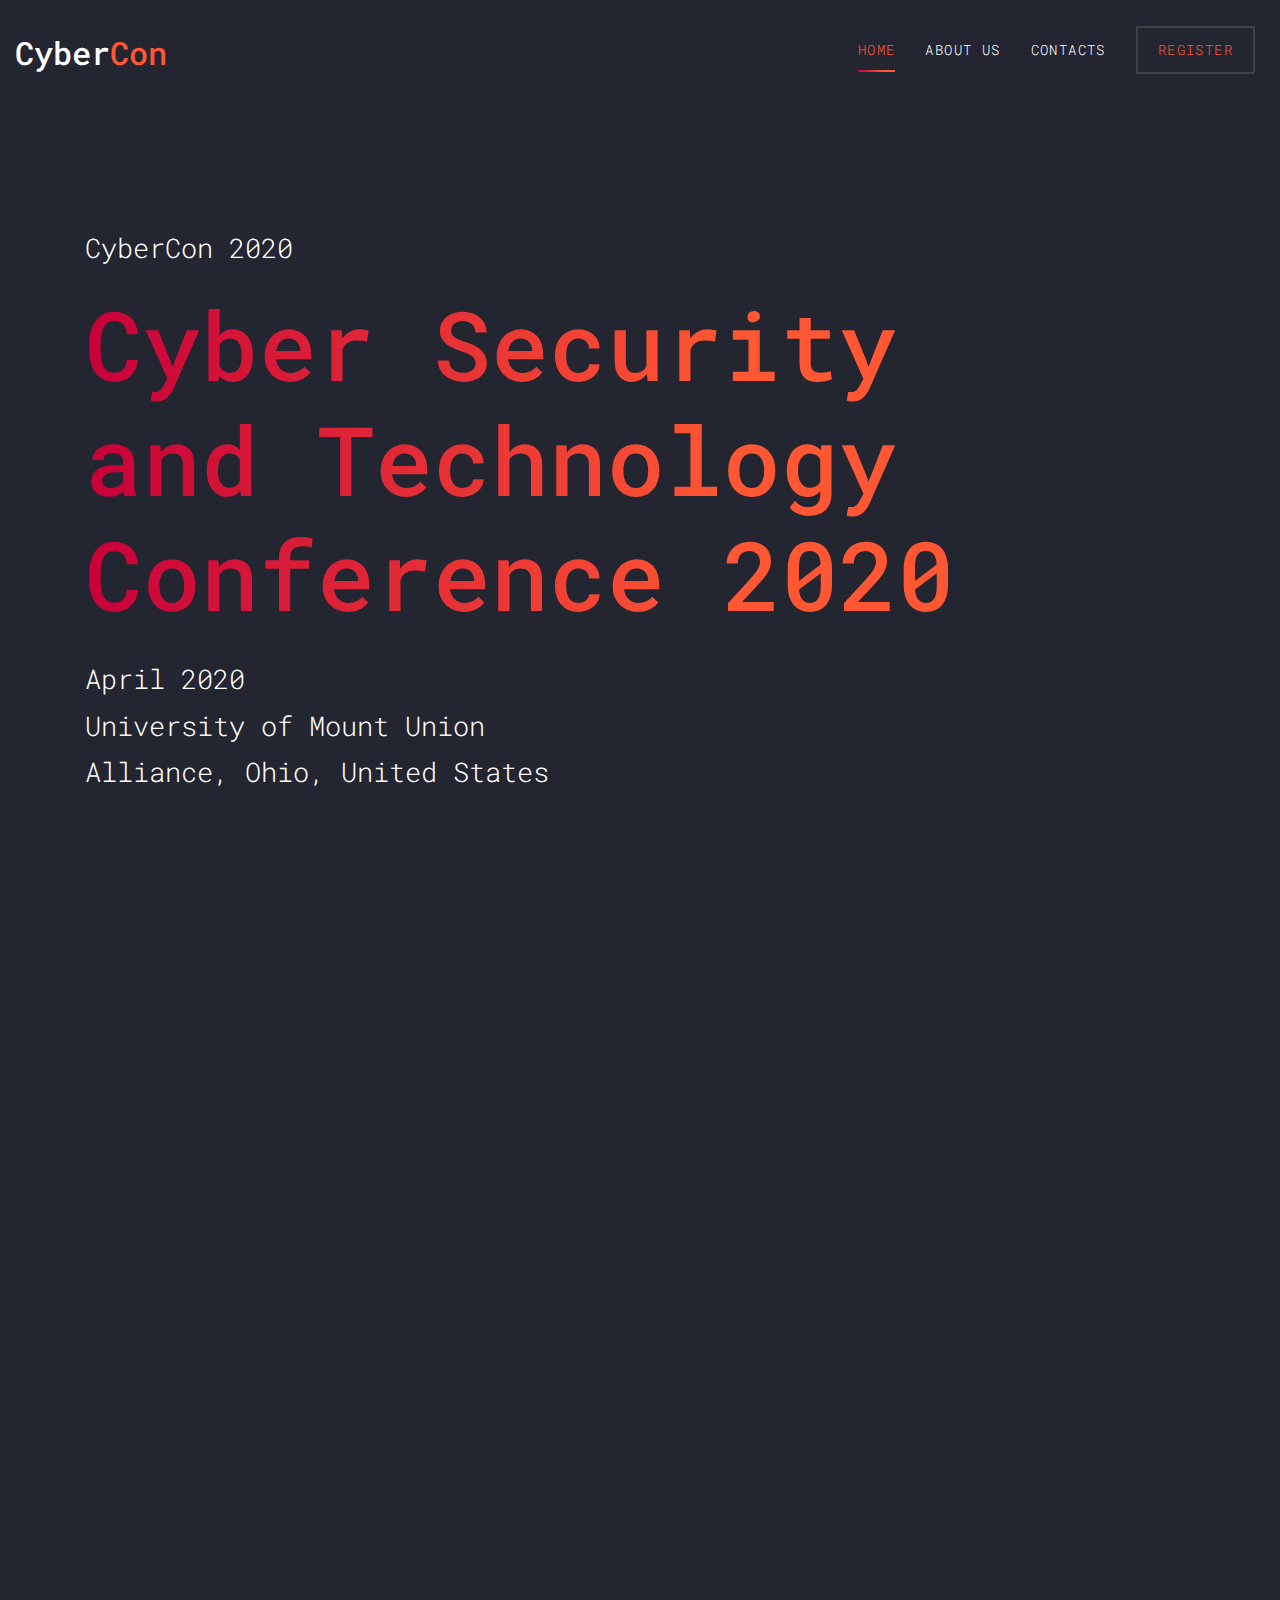
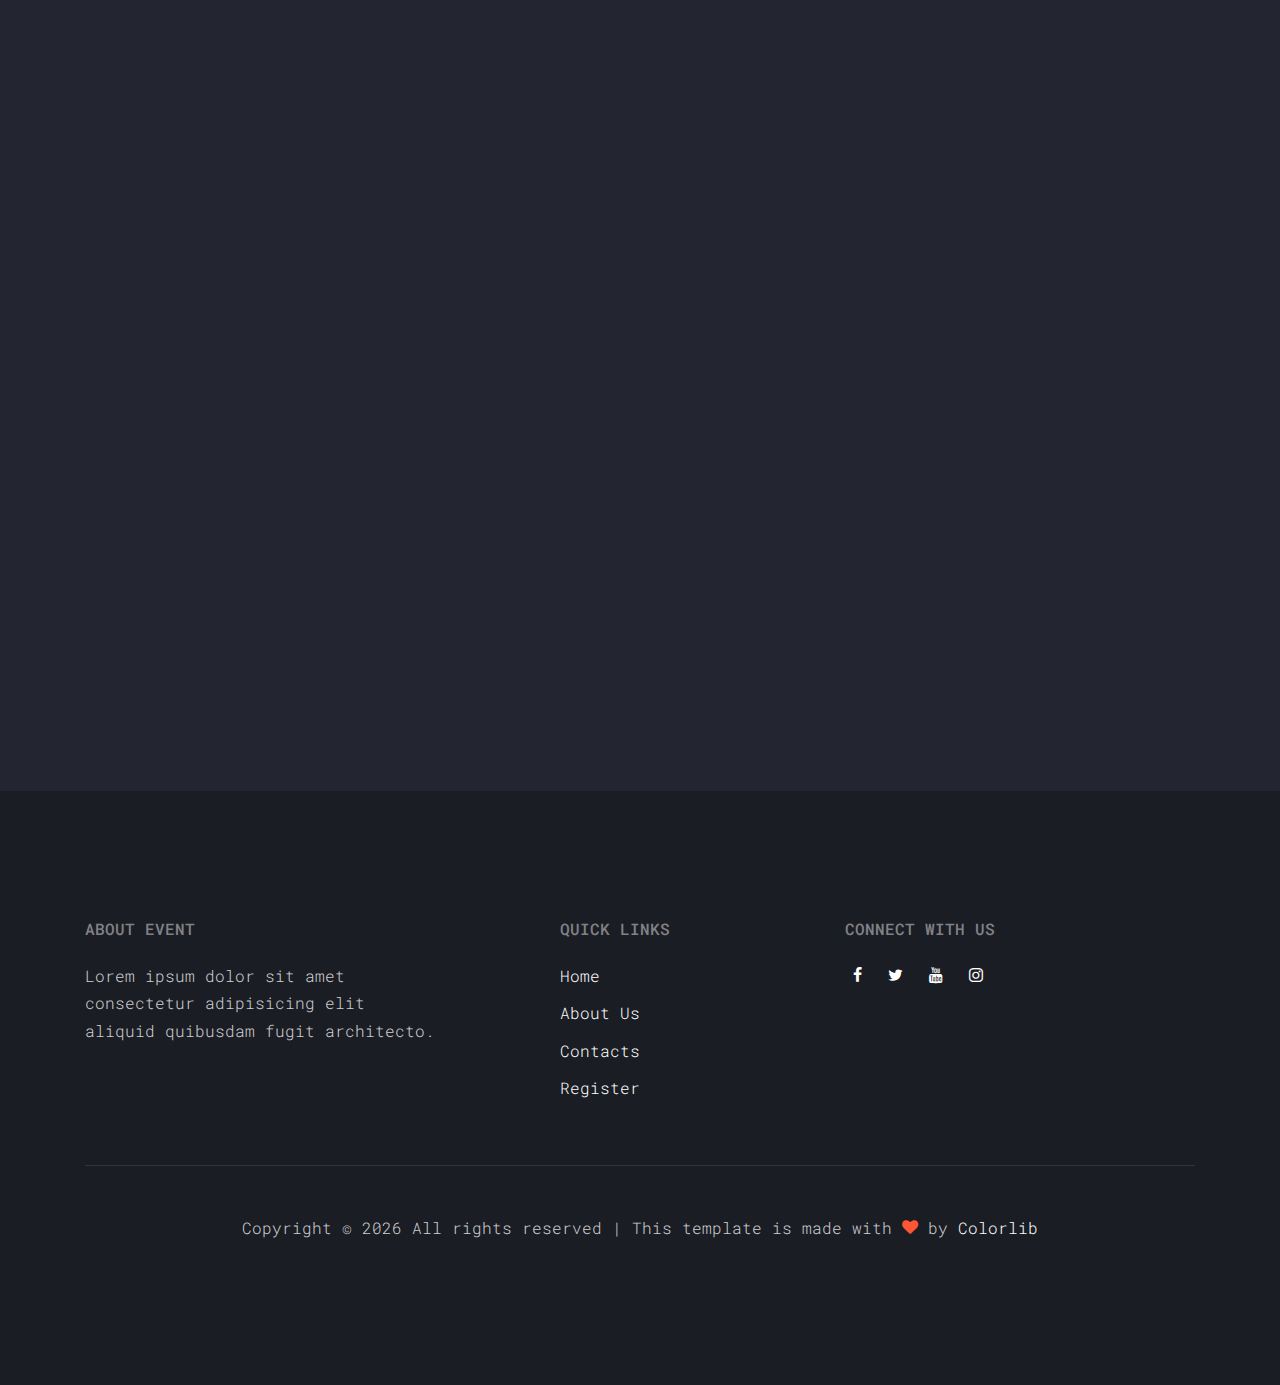
==== commit 58bcc28a: "remove unneeded sections and pages. add navigation" ====
--- a/index.html
+++ b/index.html
@@ -1,7 +1,7 @@
 <!DOCTYPE html>
 <html lang="en">
   <head>
-    <title>Workshop &mdash; Colorlib Website Template</title>
+    <title>CyberCon 2020</title>
     <meta charset="utf-8">
     <meta name="viewport" content="width=device-width, initial-scale=1, shrink-to-fit=no">
 
@@ -35,17 +35,15 @@
       <div class="container-fluid">
         <div class="row align-items-center">
           <div class="col-11 col-xl-2">
-            <h1 class="mb-0"><a href="index.html" class="text-white h2 mb-0">Work<span class="text-primary">shop</span> </a></h1>
+            <h1 class="mb-0"><a href="index.html" class="text-white h2 mb-0">Cyber<span class="text-primary">Con</span> </a></h1>
           </div>
           <div class="col-12 col-md-10 d-none d-xl-block">
             <nav class="site-navigation position-relative text-right" role="navigation">
               <ul class="site-menu js-clone-nav mx-auto d-none d-lg-block">
                 <li class="active"><a href="index.html">Home</a></li>
                 <li><a href="about.html">About Us</a></li>
-                <li><a href="speakers.html">Speakers</a></li>
-                <li><a href="news.html">News</a></li>
                 <li><a href="contact.html">Contacts</a></li>
-                <li class="cta"><a href="buy-tickets.html">Buy Tickets</a></li>
+                <li class="cta"><a href="register.html">Register</a></li>
               </ul>
             </nav>
           </div>
@@ -59,112 +57,18 @@
       <div class="container">
         <div class="row align-items-center">
           <div class="col-md-10">
-            <span class="d-block mb-3 caption" data-aos="fade-up" data-aos-delay="100">Conference 2019</span>
-            <h1 class="d-block mb-4" data-aos="fade-up" data-aos-delay="200">Web Design Conference 2019</h1>
-            <span class="d-block mb-5 caption" data-aos="fade-up" data-aos-delay="300">September 6th-7th, Minnesota, United States</span>
-            <a href="#" class="btn-custom" data-aos="fade-up" data-aos-delay="400"><span>Buy Tickets</span></a>
+            <span class="d-block mb-3 caption" data-aos="fade-up" data-aos-delay="100">CyberCon 2020</span>
+            <h1 class="d-block mb-4" data-aos="fade-up" data-aos-delay="200">Cyber Security and Technology Conference 2020</h1>
+            <span class="d-block mb-5 caption" data-aos="fade-up" data-aos-delay="300">
+              April 2020 <br>
+              University of Mount Union <br>
+              Alliance, Ohio, United States
+            </span>
+            <a href="#" class="btn-custom" data-aos="fade-up" data-aos-delay="400"><span>Register</span></a>
           </div>
         </div>
       </div>
     </div>
-
-    
-
-
-    <div class="site-section">
-      <div class="container">
-        <div class="row mb-5">
-          <div class="col-lg-4" data-aos="fade-up" data-aos-delay="100">
-            <div class="site-section-heading">
-              <h2>Speakers</h2>
-            </div>
-          </div>
-          <div class="col-lg-5 mt-5 pl-lg-5" data-aos="fade-up" data-aos-delay="200">
-            <p>Lorem ipsum dolor sit amet consectetur adipisicing elit. Natus error deleniti dolores necessitatibus eligendi. Nesciunt repellendus ab voluptatibus. Minima architecto impedit eaque molestiae dicta quam. Cum ducimus. Culpa distinctio aperiam</p>
-          </div>
-        </div>
-
-        <div class="row align-items-center speaker">
-          <div class="col-lg-6 mb-5 mb-lg-0" data-aos="fade" data-aos-delay="100">
-            <img src="images/person_1.jpg" alt="Image" class="img-fluid">
-          </div>
-          <div class="col-lg-6 ml-auto">
-            <h2 class="text-white mb-4 name" data-aos="fade-right" data-aos-delay="200">Emely Peters</h2>
-            <div class="bio pl-lg-5">
-              <span class="text-uppercase text-primary d-block mb-3" data-aos="fade-right" data-aos-delay="300">Web Designer</span>
-              <p class="mb-4" data-aos="fade-right" data-aos-delay="400">Lorem ipsum dolor sit amet consectetur adipisicing elit. Natus error deleniti dolores necessitatibus eligendi. Nesciunt repellendus ab voluptatibus. Minima architecto impedit eaque molestiae dicta quam. Cum ducimus. Culpa distinctio aperiam</p>
-              <p data-aos="fade-right" data-aos-delay="500">
-                Follow Emely &mdash;
-                <a href="#" class="p-2"><span class="icon-facebook"></span></a>
-                <a href="#" class="p-2"><span class="icon-twitter"></span></a>
-                <a href="#" class="p-2"><span class="icon-github"></span></a>
-              </p>
-            </div>
-          </div>
-        </div>
-
-        <div class="row align-items-center speaker">
-          <div class="col-lg-6 mb-5 mb-lg-0 order-lg-2" data-aos="fade" data-aos-delay="100">
-            <img src="images/person_2.jpg" alt="Image" class="img-fluid">
-          </div>
-          <div class="col-lg-6 ml-auto order-lg-1">
-            <h2 class="text-white mb-4 name" data-aos="fade-left" data-aos-delay="200">Alex Anchor</h2>
-            <div class="bio pr-lg-5">
-              <span class="text-uppercase text-primary d-block mb-3" data-aos="fade-left" data-aos-delay="300">Web Designer</span>
-              <p class="mb-4" data-aos="fade-left" data-aos-delay="400">Lorem ipsum dolor sit amet consectetur adipisicing elit. Natus error deleniti dolores necessitatibus eligendi. Nesciunt repellendus ab voluptatibus. Minima architecto impedit eaque molestiae dicta quam. Cum ducimus. Culpa distinctio aperiam</p>
-              <p data-aos="fade-left" data-aos-delay="500">
-                Follow Alex &mdash;
-                <a href="#" class="p-2"><span class="icon-facebook"></span></a>
-                <a href="#" class="p-2"><span class="icon-twitter"></span></a>
-                <a href="#" class="p-2"><span class="icon-github"></span></a>
-              </p>
-            </div>
-          </div>
-        </div>
-
-        <div class="row align-items-center speaker">
-          <div class="col-lg-6 mb-5 mb-lg-0" data-aos="fade" data-aos-delay="100">
-            <img src="images/person_3.jpg" alt="Image" class="img-fluid">
-          </div>
-          <div class="col-lg-6 ml-auto">
-            <h2 class="text-white mb-4 name" data-aos="fade-right" data-aos-delay="200">Aaron Thomas</h2>
-            <div class="bio pl-lg-5">
-              <span class="text-uppercase text-primary d-block mb-3" data-aos="fade-right" data-aos-delay="300">Web Designer</span>
-              <p class="mb-4" data-aos="fade-right" data-aos-delay="400">Lorem ipsum dolor sit amet consectetur adipisicing elit. Natus error deleniti dolores necessitatibus eligendi. Nesciunt repellendus ab voluptatibus. Minima architecto impedit eaque molestiae dicta quam. Cum ducimus. Culpa distinctio aperiam</p>
-              <p data-aos="fade-right" data-aos-delay="500">
-                Follow Aaron &mdash;
-                <a href="#" class="p-2"><span class="icon-facebook"></span></a>
-                <a href="#" class="p-2"><span class="icon-twitter"></span></a>
-                <a href="#" class="p-2"><span class="icon-github"></span></a>
-              </p>
-            </div>
-          </div>
-        </div>
-
-      
-        <div class="row align-items-center speaker">
-          <div class="col-lg-6 mb-5 mb-lg-0 order-lg-2" data-aos="fade" data-aos-delay="100">
-            <img src="images/person_4.jpg" alt="Image" class="img-fluid">
-          </div>
-          <div class="col-lg-6 ml-auto order-lg-1">
-            <h2 class="text-white mb-4 name" data-aos="fade-left" data-aos-delay="200">Chris Mathews</h2>
-            <div class="bio pr-lg-5">
-              <span class="text-uppercase text-primary d-block mb-3" data-aos="fade-left" data-aos-delay="300">Web Designer</span>
-              <p class="mb-4" data-aos="fade-left" data-aos-delay="400">Lorem ipsum dolor sit amet consectetur adipisicing elit. Natus error deleniti dolores necessitatibus eligendi. Nesciunt repellendus ab voluptatibus. Minima architecto impedit eaque molestiae dicta quam. Cum ducimus. Culpa distinctio aperiam</p>
-              <p data-aos="fade-left" data-aos-delay="500">
-                Follow Chris &mdash;
-                <a href="#" class="p-2"><span class="icon-facebook"></span></a>
-                <a href="#" class="p-2"><span class="icon-twitter"></span></a>
-                <a href="#" class="p-2"><span class="icon-github"></span></a>
-              </p>
-            </div>
-          </div>
-        </div>
-
-        
-      </div>
-    </div>
-
 
     
     <div class="site-section">
@@ -244,7 +148,7 @@
       </div>
     </div>
 
-    <div class="site-section">
+    <!-- <div class="site-section">
       <div class="container">
         <div class="row mb-5">
           <div class="col-lg-4 ">
@@ -260,23 +164,6 @@
           <div class="col-md-6 col-lg-4 mb-5 mb-lg-0" data-aos="fade" data-aos-delay="200">
             <img src="images/logo_1.png" alt="Image" class="img-fluid">
           </div>
-          <div class="col-md-6 col-lg-4 mb-5 mb-lg-0" data-aos="fade" data-aos-delay="300">
-            <img src="images/logo_2.png" alt="Image" class="img-fluid">
-          </div>
-          <div class="col-md-6 col-lg-4 mb-5 mb-lg-0" data-aos="fade" data-aos-delay="400">
-            <img src="images/logo_3.png" alt="Image" class="img-fluid">
-          </div>
-
-          <div class="col-md-6 col-lg-4 mb-5 mb-lg-0" data-aos="fade" data-aos-delay="500">
-            <img src="images/logo_4.png" alt="Image" class="img-fluid">
-          </div>
-          <div class="col-md-6 col-lg-4 mb-5 mb-lg-0" data-aos="fade" data-aos-delay="600">
-            <img src="images/logo_5.png" alt="Image" class="img-fluid">
-          </div>
-          <div class="col-md-6 col-lg-4 mb-5 mb-lg-0" data-aos="fade" data-aos-delay="700">
-            <img src="images/logo_6.png" alt="Image" class="img-fluid">
-          </div>
-
         </div>
 
         <div class="row" data-aos="fade-up" data-aos-delay="500">
@@ -285,66 +172,7 @@
           </div>
         </div>
       </div>
-    </div>
-
-    <div class="site-section">
-      <div class="container">
-        <div class="row mb-5">
-          <div class="col-lg-4">
-            <div class="site-section-heading" data-aos="fade-up">
-              <h2>News</h2>
-            </div>
-          </div>
-          <div class="col-lg-6 mt-5 pl-lg-5" data-aos="fade-up" data-aos-delay="100">
-            <p>Lorem ipsum dolor sit amet consectetur adipisicing elit. Natus error deleniti dolores necessitatibus eligendi. Nesciunt repellendus ab voluptatibus.</p>
-          </div>
-        </div>
-
-        <div class="row mb-5">
-          <div class="col-md-6 col-lg-4 mb-5 mb-lg-0 blog-entry"  data-aos="fade-up" data-aos-delay="200">
-            <a href="#" class="d-block mb-4">
-              <img src="images/person_1.jpg" alt="Image" class="img-fluid"> 
-            </a>
-            <h2 class="mb-4"><a href="#">Design your open source strategy</a></h2>
-            <div class="mb-4 post-meta d-flex align-items-center">
-              <div class="mr-2"><img src="images/person_1.jpg" alt="Image" class="img-fluid"></div>
-              <div><span>By <a href="#">Emely Peters</a></span> &mdash; <span>Sep. 10, 2019</span></div> 
-            </div>
-            <p>Lorem ipsum dolor sit amet consectetur adipisicing elit. Natus error deleniti dolores necessitatibus eligendi. Nesciunt repellendus ab voluptatibus.
-          </div>
-
-          <div class="col-md-6 col-lg-4 mb-5 mb-lg-0 blog-entry" data-aos="fade-up" data-aos-delay="300">
-            <a href="#" class="d-block mb-4">
-              <img src="images/person_1.jpg" alt="Image" class="img-fluid"> 
-            </a>
-            <h2 class="mb-4"><a href="#">Design your open source strategy</a></h2>
-            <div class="mb-4 post-meta d-flex align-items-center">
-              <div class="mr-2"><img src="images/person_1.jpg" alt="Image" class="img-fluid"></div>
-              <div><span>By <a href="#">Emely Peters</a></span> &mdash; <span>Sep. 10, 2019</span></div> 
-            </div>
-            <p>Lorem ipsum dolor sit amet consectetur adipisicing elit. Natus error deleniti dolores necessitatibus eligendi. Nesciunt repellendus ab voluptatibus.
-          </div>
-
-          <div class="col-md-6 col-lg-4 mb-5 mb-lg-0 blog-entry" data-aos="fade-up" data-aos-delay="400">
-            <a href="#" class="d-block mb-4">
-              <img src="images/person_1.jpg" alt="Image" class="img-fluid"> 
-            </a>
-            <h2 class="mb-4"><a href="#">Design your open source strategy</a></h2>
-            <div class="mb-4 post-meta d-flex align-items-center">
-              <div class="mr-2"><img src="images/person_1.jpg" alt="Image" class="img-fluid"></div>
-              <div><span>By <a href="#">Emely Peters</a></span> &mdash; <span>Sep. 10, 2019</span></div> 
-            </div>
-            <p>Lorem ipsum dolor sit amet consectetur adipisicing elit. Natus error deleniti dolores necessitatibus eligendi. Nesciunt repellendus ab voluptatibus.
-          </div>
-
-        </div>
-        <div class="row" data-aos="fade-up" data-aos-delay="500">
-          <div class="col-12 text-center">
-            <a href="#" class="btn-custom" data-aos="fade-up" data-aos-delay="400"><span>More Blog Posts</span></a>
-          </div>
-        </div>
-      </div>
-    </div>
+    </div> -->
       
     <footer class="site-footer">
       <div class="container">
@@ -356,10 +184,10 @@
           <div class="col-md-3 ml-auto">
             <h2 class="footer-heading text-uppercase mb-4">Quick Links</h2>
             <ul class="list-unstyled">
-              <li><a href="#">About Us</a></li>
-              <li><a href="#">Speakers</a></li>
-              <li><a href="#">Gallery</a></li>
-              <li><a href="#">Contact Us</a></li>
+              <li><a href="index.html">Home</a></li>
+              <li><a href="about.html">About Us</a></li>
+              <li><a href="contact.html">Contacts</a></li>
+              <li><a href="register.html">Register</a></li>
             </ul>
           </div>
           <div class="col-md-4">
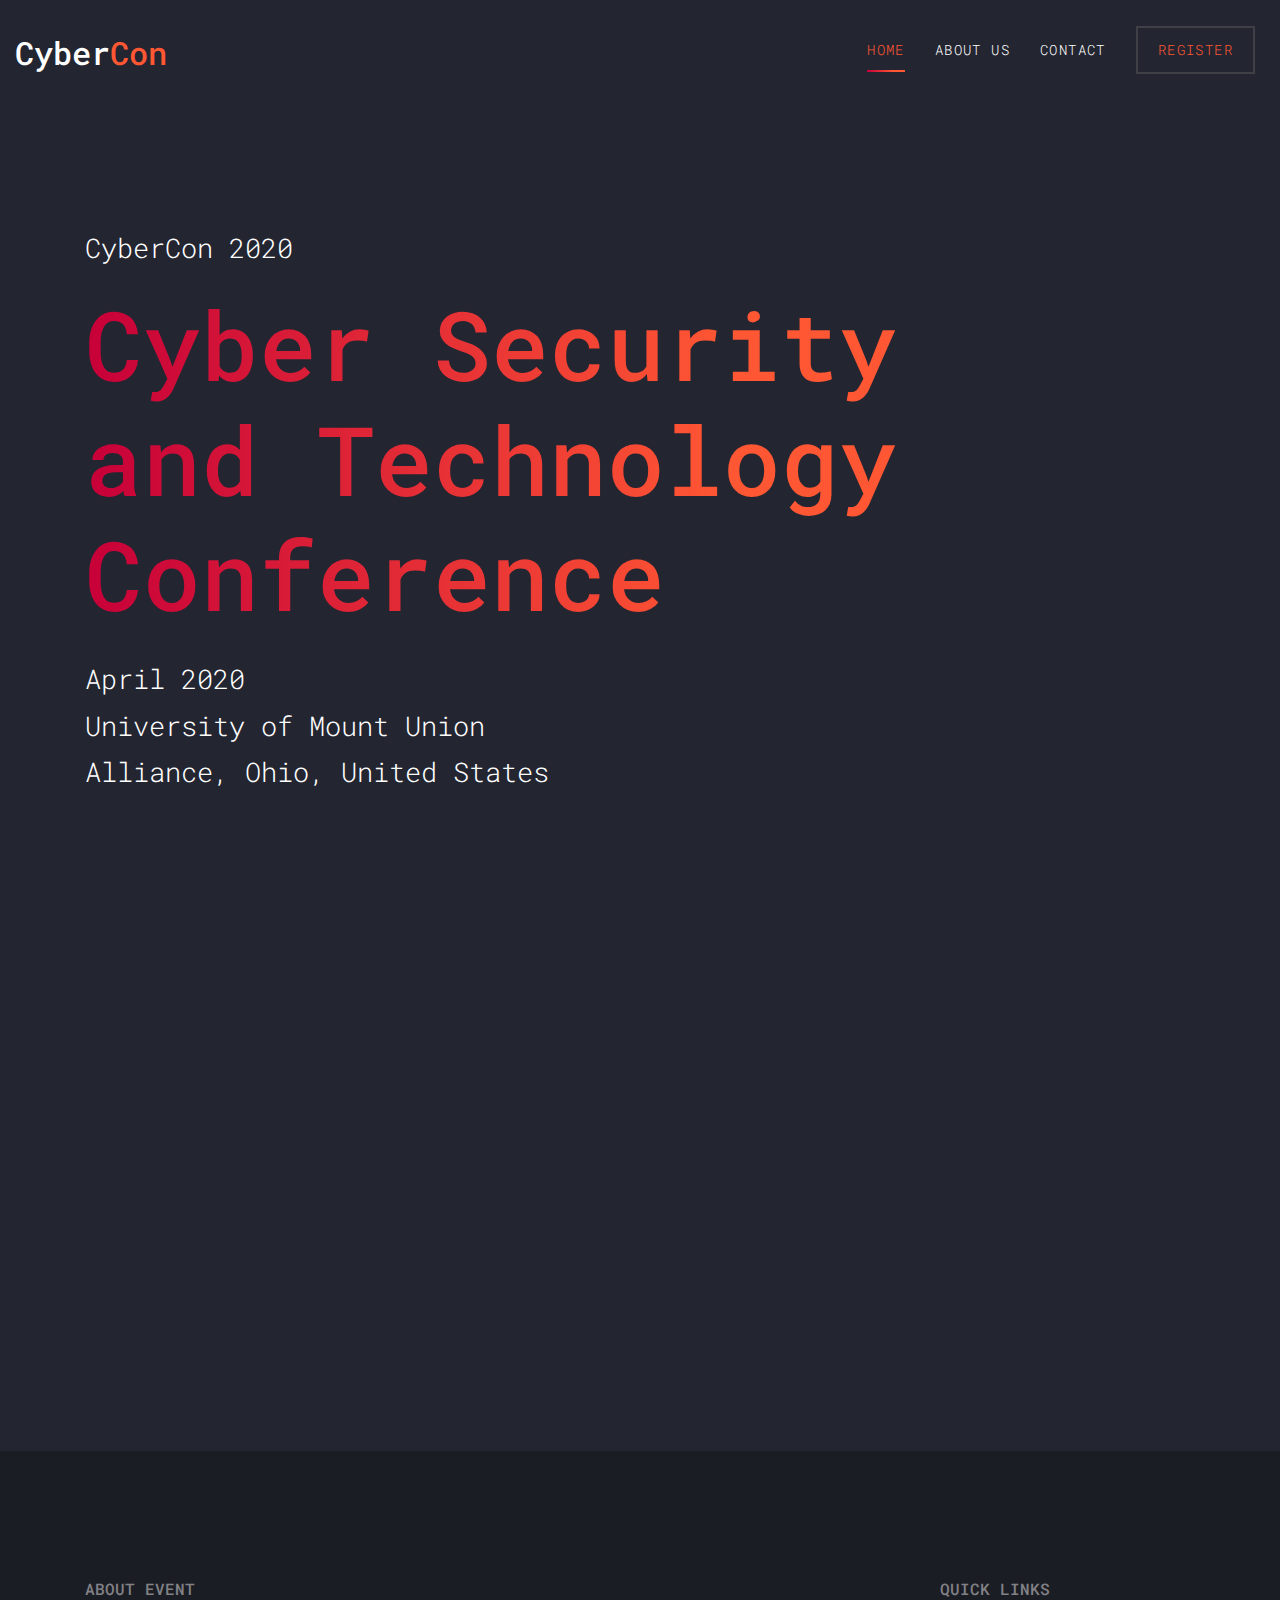
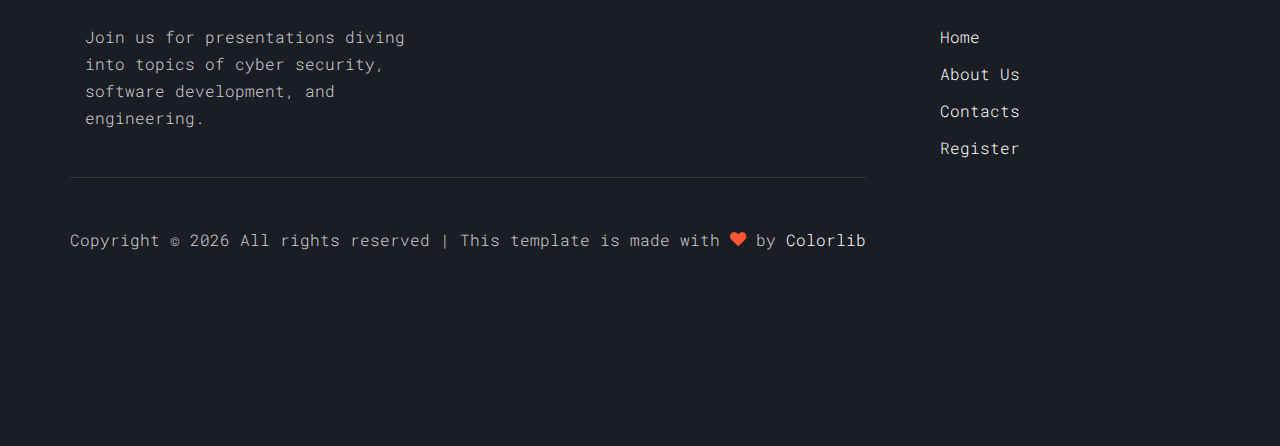
==== commit 64f4d41c: "add registration iframe. add info about conference" ====
--- a/index.html
+++ b/index.html
@@ -42,7 +42,7 @@
               <ul class="site-menu js-clone-nav mx-auto d-none d-lg-block">
                 <li class="active"><a href="index.html">Home</a></li>
                 <li><a href="about.html">About Us</a></li>
-                <li><a href="contact.html">Contacts</a></li>
+                <li><a href="contact.html">Contact</a></li>
                 <li class="cta"><a href="register.html">Register</a></li>
               </ul>
             </nav>
@@ -58,13 +58,13 @@
         <div class="row align-items-center">
           <div class="col-md-10">
             <span class="d-block mb-3 caption" data-aos="fade-up" data-aos-delay="100">CyberCon 2020</span>
-            <h1 class="d-block mb-4" data-aos="fade-up" data-aos-delay="200">Cyber Security and Technology Conference 2020</h1>
+            <h1 class="d-block mb-4" data-aos="fade-up" data-aos-delay="200">Cyber Security and Technology Conference</h1>
             <span class="d-block mb-5 caption" data-aos="fade-up" data-aos-delay="300">
               April 2020 <br>
               University of Mount Union <br>
               Alliance, Ohio, United States
             </span>
-            <a href="#" class="btn-custom" data-aos="fade-up" data-aos-delay="400"><span>Register</span></a>
+            <a href="register.html" class="btn-custom" data-aos="fade-up" data-aos-delay="400"><span>Register</span></a>
           </div>
         </div>
       </div>
@@ -76,15 +76,17 @@
         <div class="row mb-5">
           <div class="col-lg-4" data-aos="fade-up">
             <div class="site-section-heading">
-              <h2>Programs</h2>
+              <h2>Schedule:</h2>
             </div>
           </div>
           <div class="col-lg-6 mt-5 pl-lg-5" data-aos="fade-up" data-aos-delay="100">
-            <p>Lorem ipsum dolor sit amet consectetur adipisicing elit. Natus error deleniti dolores necessitatibus eligendi. Nesciunt repellendus ab voluptatibus.</p>
-          </div>
-        </div>
-
-        <div class="row align-items-stretch program">
+            <p>
+              Open call for presenters for CyberCon 2020. Interested in presenting a talk? <a href="register.html">Register here</a>.
+            </p>
+          </div>
+        </div>
+
+        <!-- <div class="row align-items-stretch program">
           <div class="col-12 border-top border-bottom py-5" data-aos="fade" data-aos-delay="200">
             <div class="row align-items-stretch">
               <div class="col-md-3 text-white mb-3 mb-md-0"><span class="h4">8:00</span> <span>AM</span></div>
@@ -141,7 +143,7 @@
                 <h2 class="text-white">Break For Lunch</h2>
               </div>
             </div>
-          </div>
+          </div> -->
 
 
         </div>
@@ -179,7 +181,7 @@
         <div class="row mb-5">
           <div class="col-md-4">
             <h2 class="footer-heading text-uppercase mb-4">About Event</h2>
-            <p>Lorem ipsum dolor sit amet consectetur adipisicing elit aliquid quibusdam fugit architecto.</p>
+            <p>Join us for presentations diving into topics of cyber security, software development, and engineering.</p>
           </div>
           <div class="col-md-3 ml-auto">
             <h2 class="footer-heading text-uppercase mb-4">Quick Links</h2>
@@ -190,7 +192,7 @@
               <li><a href="register.html">Register</a></li>
             </ul>
           </div>
-          <div class="col-md-4">
+          <!-- <div class="col-md-4">
             <h2 class="footer-heading text-uppercase mb-4">Connect with Us</h2>
             <p>
               <a href="#" class="p-2 pl-0"><span class="icon-facebook"></span></a>
@@ -199,7 +201,7 @@
               <a href="#" class="p-2"><span class="icon-instagram"></span></a>
             </p>
           </div>
-        </div>
+        </div> -->
         <div class="row">
           
             <div class="col-md-12 text-center">
--- a/css/style.css
+++ b/css/style.css
@@ -778,3 +778,14 @@
   width: 40px;
   height: 40px;
   line-height: 40px; }
+
+#registration{
+  background-color: #818186;
+  margin-top: -250px;
+  margin-left: 10%;
+  margin-right: 10%;
+  padding-top: 1%;
+  padding-bottom: 1%;
+  padding-left: 3%;
+  padding-right: 3%;
+}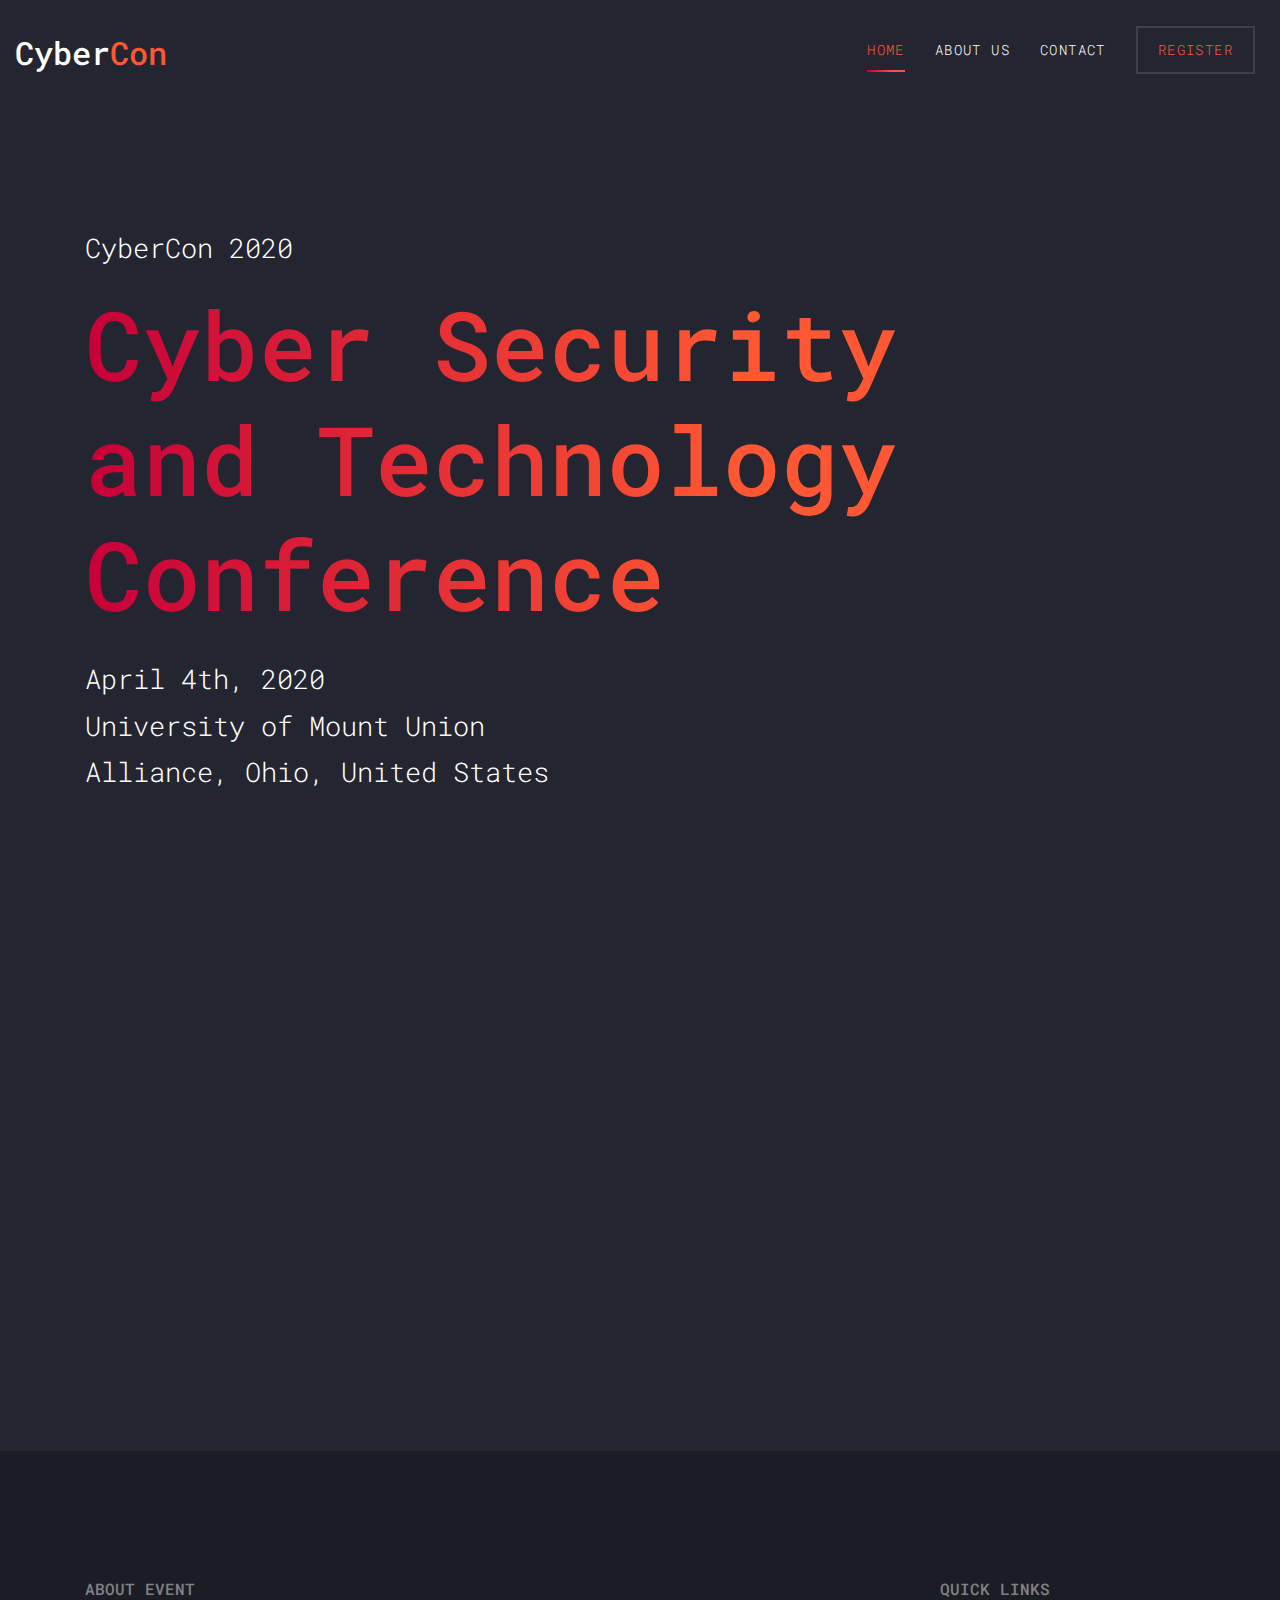
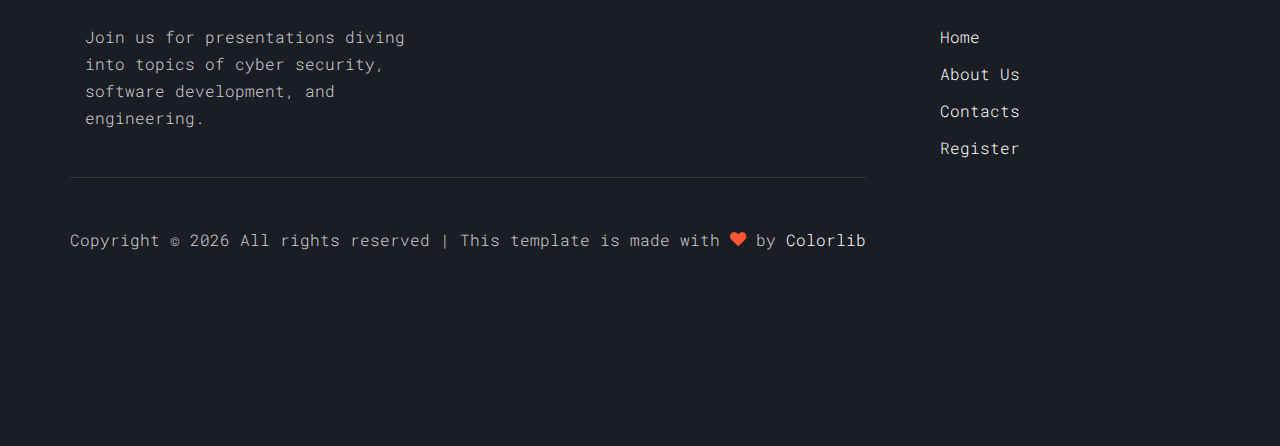
==== commit 24a05b44: "add date and email address" ====
--- a/index.html
+++ b/index.html
@@ -60,7 +60,7 @@
             <span class="d-block mb-3 caption" data-aos="fade-up" data-aos-delay="100">CyberCon 2020</span>
             <h1 class="d-block mb-4" data-aos="fade-up" data-aos-delay="200">Cyber Security and Technology Conference</h1>
             <span class="d-block mb-5 caption" data-aos="fade-up" data-aos-delay="300">
-              April 2020 <br>
+              April 4th, 2020 <br>
               University of Mount Union <br>
               Alliance, Ohio, United States
             </span>
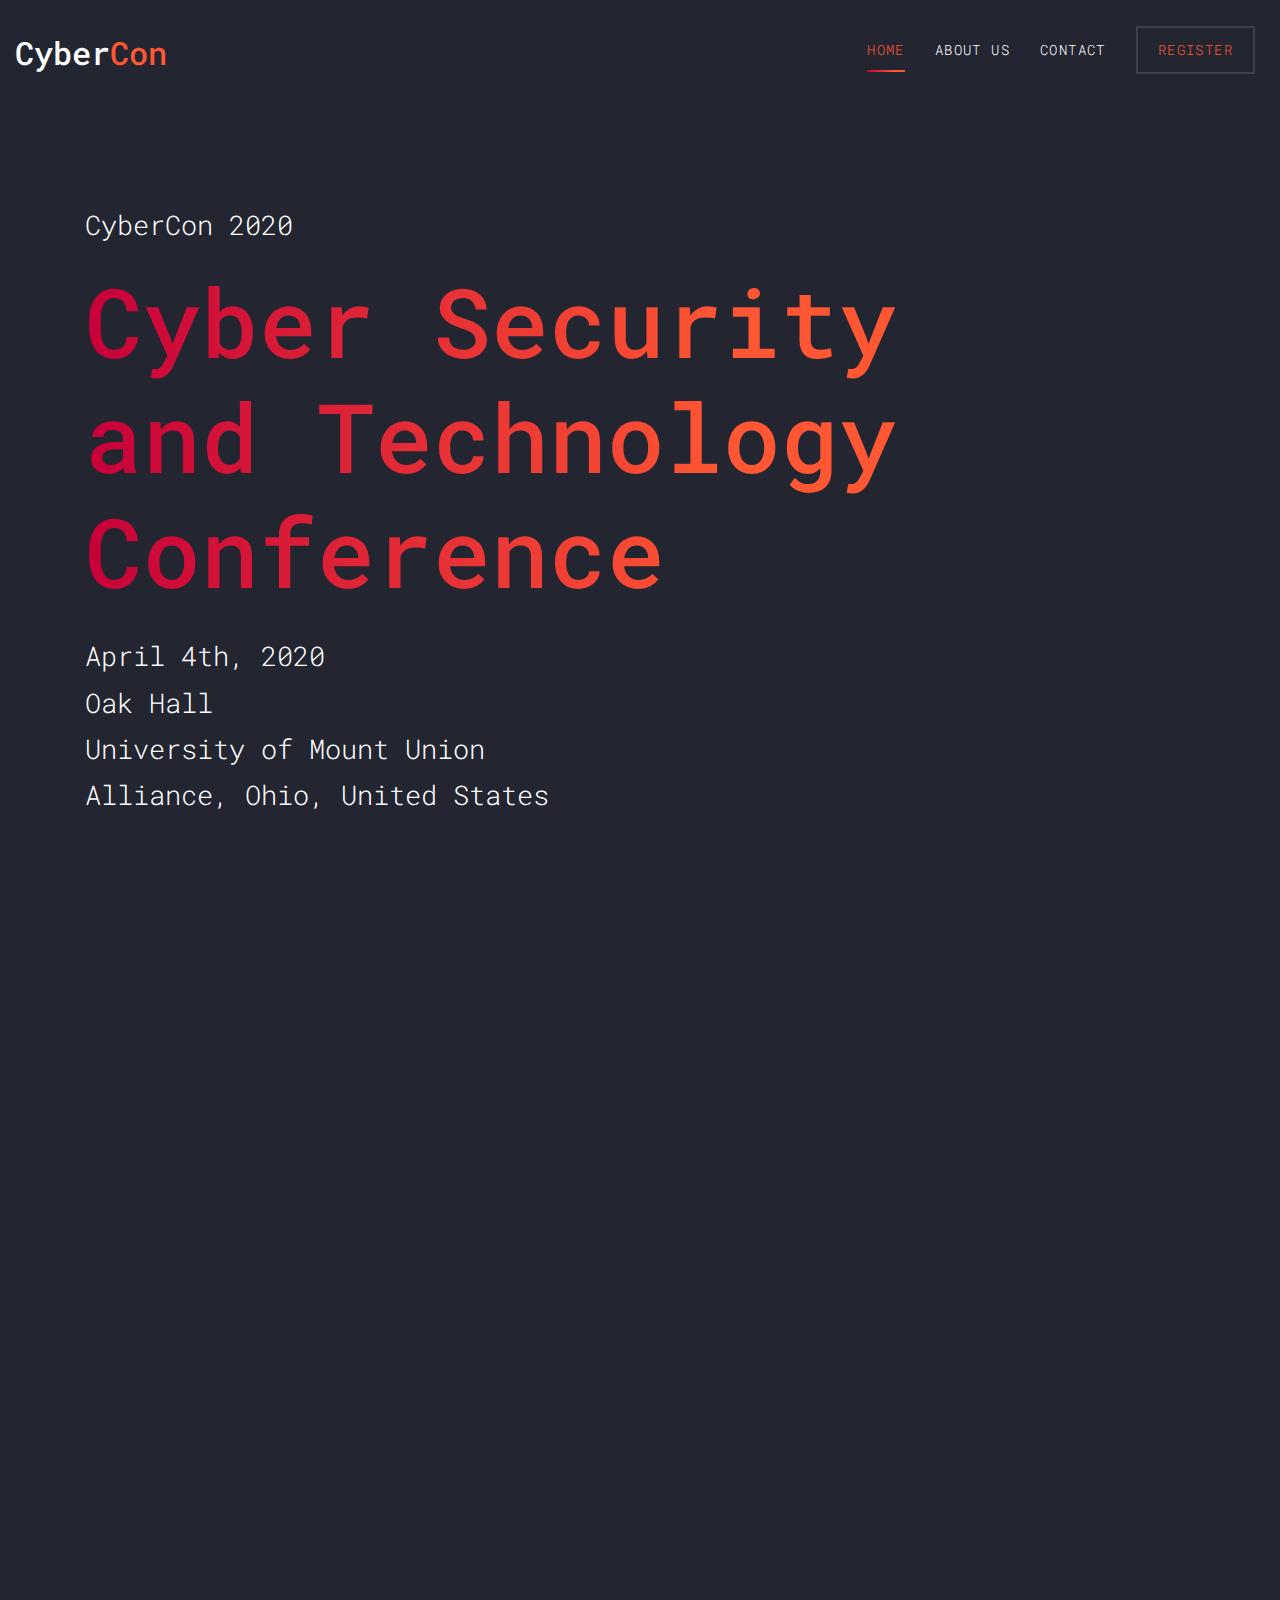
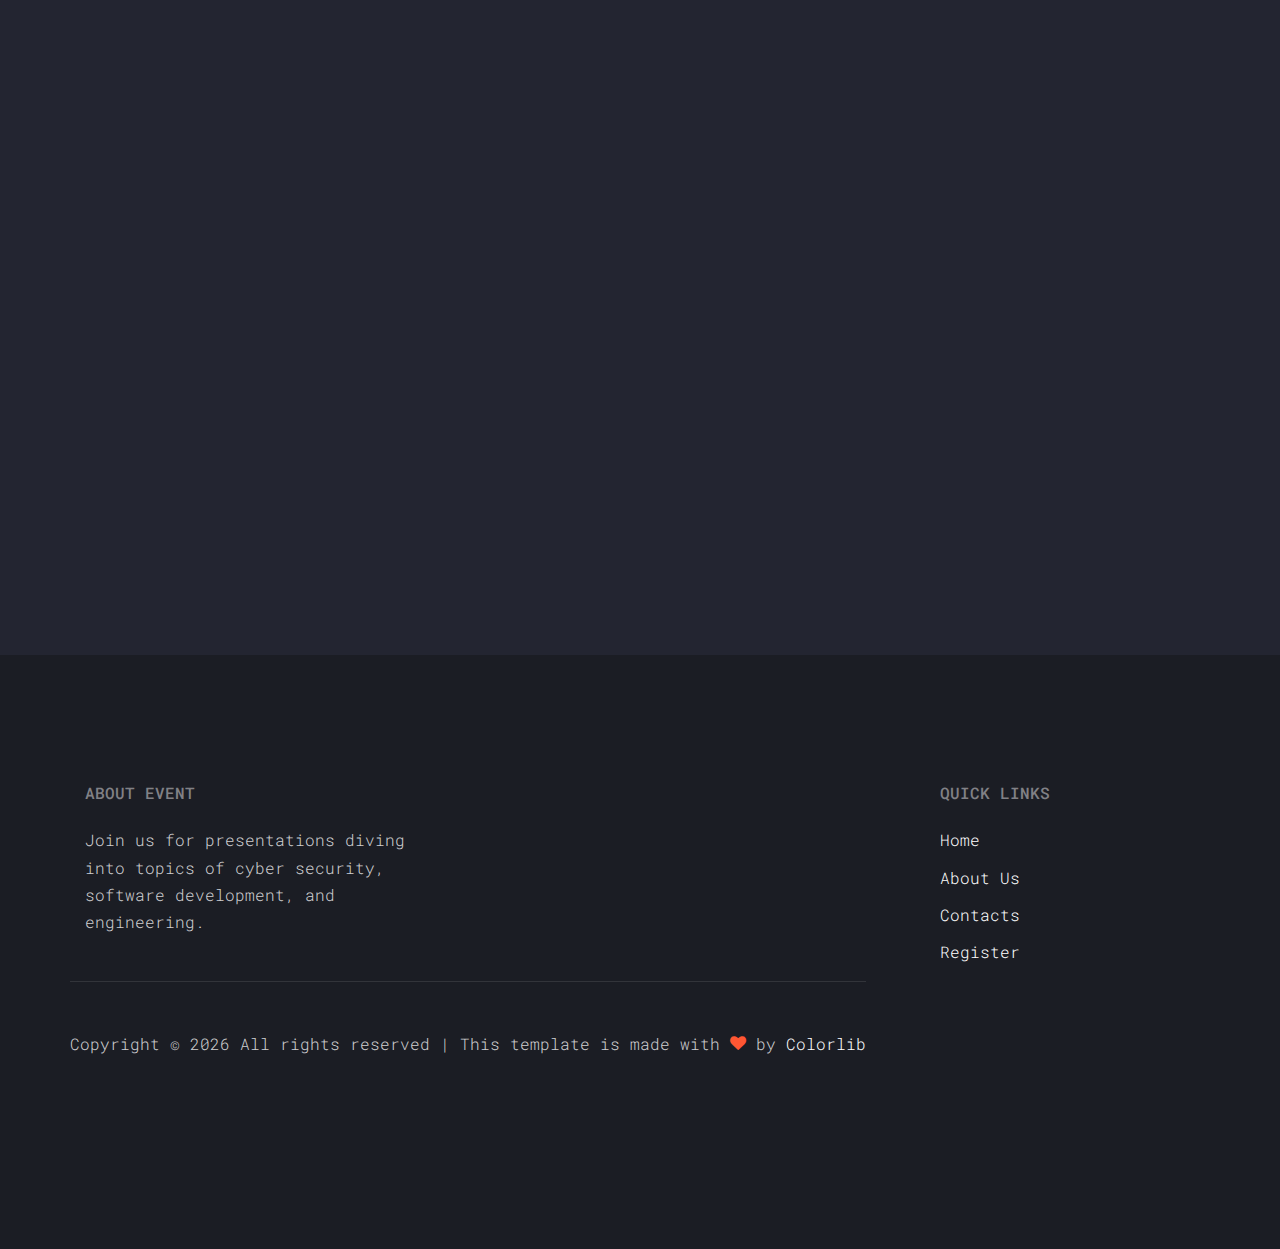
==== commit 271be62c: "add schedule" ====
--- a/index.html
+++ b/index.html
@@ -61,6 +61,7 @@
             <h1 class="d-block mb-4" data-aos="fade-up" data-aos-delay="200">Cyber Security and Technology Conference</h1>
             <span class="d-block mb-5 caption" data-aos="fade-up" data-aos-delay="300">
               April 4th, 2020 <br>
+              Oak Hall <br>
               University of Mount Union <br>
               Alliance, Ohio, United States
             </span>
@@ -86,95 +87,94 @@
           </div>
         </div>
 
-        <!-- <div class="row align-items-stretch program">
+        <div class="row align-items-stretch program">
           <div class="col-12 border-top border-bottom py-5" data-aos="fade" data-aos-delay="200">
             <div class="row align-items-stretch">
-              <div class="col-md-3 text-white mb-3 mb-md-0"><span class="h4">8:00</span> <span>AM</span></div>
-              <div class="col-md-9">
-                <h2 class="text-white">Design your open source strategy</h2>
-                <span>Chris Mathews</span>
+              <div class="col-md-3 text-white mb-3 mb-md-0">
+                <span class="h4">8:30</span> 
+                <span>AM</span>
+                <span class="h4"> - 8:45</span>
+                <span>AM</span>
+              </div>
+              <div class="col-md-9">
+                <h2 class="text-white">Registration</h2>
               </div>
             </div>
           </div>
 
           <div class="col-12 border-bottom py-5" data-aos="fade" data-aos-delay="300">
             <div class="row align-items-stretch">
-              <div class="col-md-3 text-white mb-3 mb-md-0"><span class="h4">9:30</span> <span>AM</span></div>
-              <div class="col-md-9">
-                <h2 class="text-white">Design your open source strategy</h2>
-                <span>Chris Mathews</span>
+              <div class="col-md-3 text-white mb-3 mb-md-0">
+                <span class="h4">8:45</span> 
+                <span>AM</span>
+                <span class="h4"> - 9:00</span>
+                <span>AM</span>
+              </div>
+              <div class="col-md-9">
+                <h2 class="text-white">Keynote</h2>
               </div>
             </div>
           </div>
 
           <div class="col-12 border-bottom py-5" data-aos="fade" data-aos-delay="400">
             <div class="row align-items-stretch">
-              <div class="col-md-3 text-white mb-3 mb-md-0"><span class="h4">10:30</span> <span>AM</span></div>
-              <div class="col-md-9">
-                <h2 class="text-white">Design your open source strategy</h2>
-                <span>Chris Mathews</span>
-              </div>
+              <div class="col-md-3 text-white mb-3 mb-md-0">
+                <span class="h4">9:00</span> 
+                <span>AM</span>
+                <span class="h4"> - 12:00</span>
+                <span>PM</span>
+            </div>
+            <div class="col-md-9">
+                <h2 class="text-white">Talks and CTF</h2>
+            </div>
             </div>
           </div>
 
           <div class="col-12 border-bottom py-5" data-aos="fade" data-aos-delay="500">
             <div class="row align-items-stretch">
-              <div class="col-md-3 text-white mb-3 mb-md-0"><span class="h4">10:45</span> <span>NOON</span></div>
-              <div class="col-md-9">
-                <h2 class="text-white">Break With Snacks</h2>
+              <div class="col-md-3 text-white mb-3 mb-md-0">
+                <span class="h4">12:00</span> 
+                <span>PM</span>
+                <span class="h4"> - 1:00</span>
+                <span>PM</span>
+              </div>
+              <div class="col-md-9">
+                  <h2 class="text-white">Lunch and Networking</h2>
               </div>
             </div>
           </div>
 
           <div class="col-12 border-bottom py-5" data-aos="fade" data-aos-delay="600">
             <div class="row align-items-stretch">
-              <div class="col-md-3 text-white mb-3 mb-md-0"><span class="h4">11:30</span> <span>AM</span></div>
-              <div class="col-md-9">
-                <h2 class="text-white">Design your open source strategy</h2>
-                <span>Chris Mathews</span>
+              <div class="col-md-3 text-white mb-3 mb-md-0">
+                <span class="h4">1:00</span> 
+                <span>PM</span>
+                <span class="h4"> - 4:00</span>
+                <span>PM</span>
+              </div>
+              <div class="col-md-9">
+                <h2 class="text-white">Talks and CTF</h2>
               </div>
             </div>
           </div>
 
           <div class="col-12 border-bottom py-5" data-aos="fade" data-aos-delay="700">
             <div class="row align-items-stretch">
-              <div class="col-md-3 text-white mb-3 mb-md-0"><span class="h4">12:00</span> <span>NOON</span></div>
-              <div class="col-md-9">
-                <h2 class="text-white">Break For Lunch</h2>
-              </div>
-            </div>
-          </div> -->
-
-
+              <div class="col-md-3 text-white mb-3 mb-md-0">
+                <span class="h4">4:00</span> 
+                <span>PM</span>
+                <span class="h4"> - 4:30</span>
+                <span>PM</span>
+              </div>
+              <div class="col-md-9">
+                <h2 class="text-white">Closing Remarks and CTF Awards</h2>
+              </div>
+            </div>
+          </div>
         </div>
       </div>
     </div>
 
-    <!-- <div class="site-section">
-      <div class="container">
-        <div class="row mb-5">
-          <div class="col-lg-4 ">
-            <div class="site-section-heading" data-aos="fade-up">
-              <h2>Sponsors</h2>
-            </div>
-          </div>
-          <div class="col-lg-6 mt-5 pl-lg-5" data-aos="fade-up" data-aos-delay="100">
-            <p>Lorem ipsum dolor sit amet consectetur adipisicing elit. Natus error deleniti dolores necessitatibus eligendi. Nesciunt repellendus ab voluptatibus.</p>
-          </div>
-        </div>
-        <div class="row mb-5">
-          <div class="col-md-6 col-lg-4 mb-5 mb-lg-0" data-aos="fade" data-aos-delay="200">
-            <img src="images/logo_1.png" alt="Image" class="img-fluid">
-          </div>
-        </div>
-
-        <div class="row" data-aos="fade-up" data-aos-delay="500">
-          <div class="col-12 text-center pt-5">
-            <a href="#" class="btn-custom" data-aos="fade-up" data-aos-delay="800"><span>Be a Sponsor</span></a>
-          </div>
-        </div>
-      </div>
-    </div> -->
       
     <footer class="site-footer">
       <div class="container">
@@ -192,18 +192,7 @@
               <li><a href="register.html">Register</a></li>
             </ul>
           </div>
-          <!-- <div class="col-md-4">
-            <h2 class="footer-heading text-uppercase mb-4">Connect with Us</h2>
-            <p>
-              <a href="#" class="p-2 pl-0"><span class="icon-facebook"></span></a>
-              <a href="#" class="p-2"><span class="icon-twitter"></span></a>
-              <a href="#" class="p-2"><span class="icon-youtube"></span></a>
-              <a href="#" class="p-2"><span class="icon-instagram"></span></a>
-            </p>
-          </div>
-        </div> -->
-        <div class="row">
-          
+        <div class="row">          
             <div class="col-md-12 text-center">
               <div class="border-top pt-5">
               <p>
